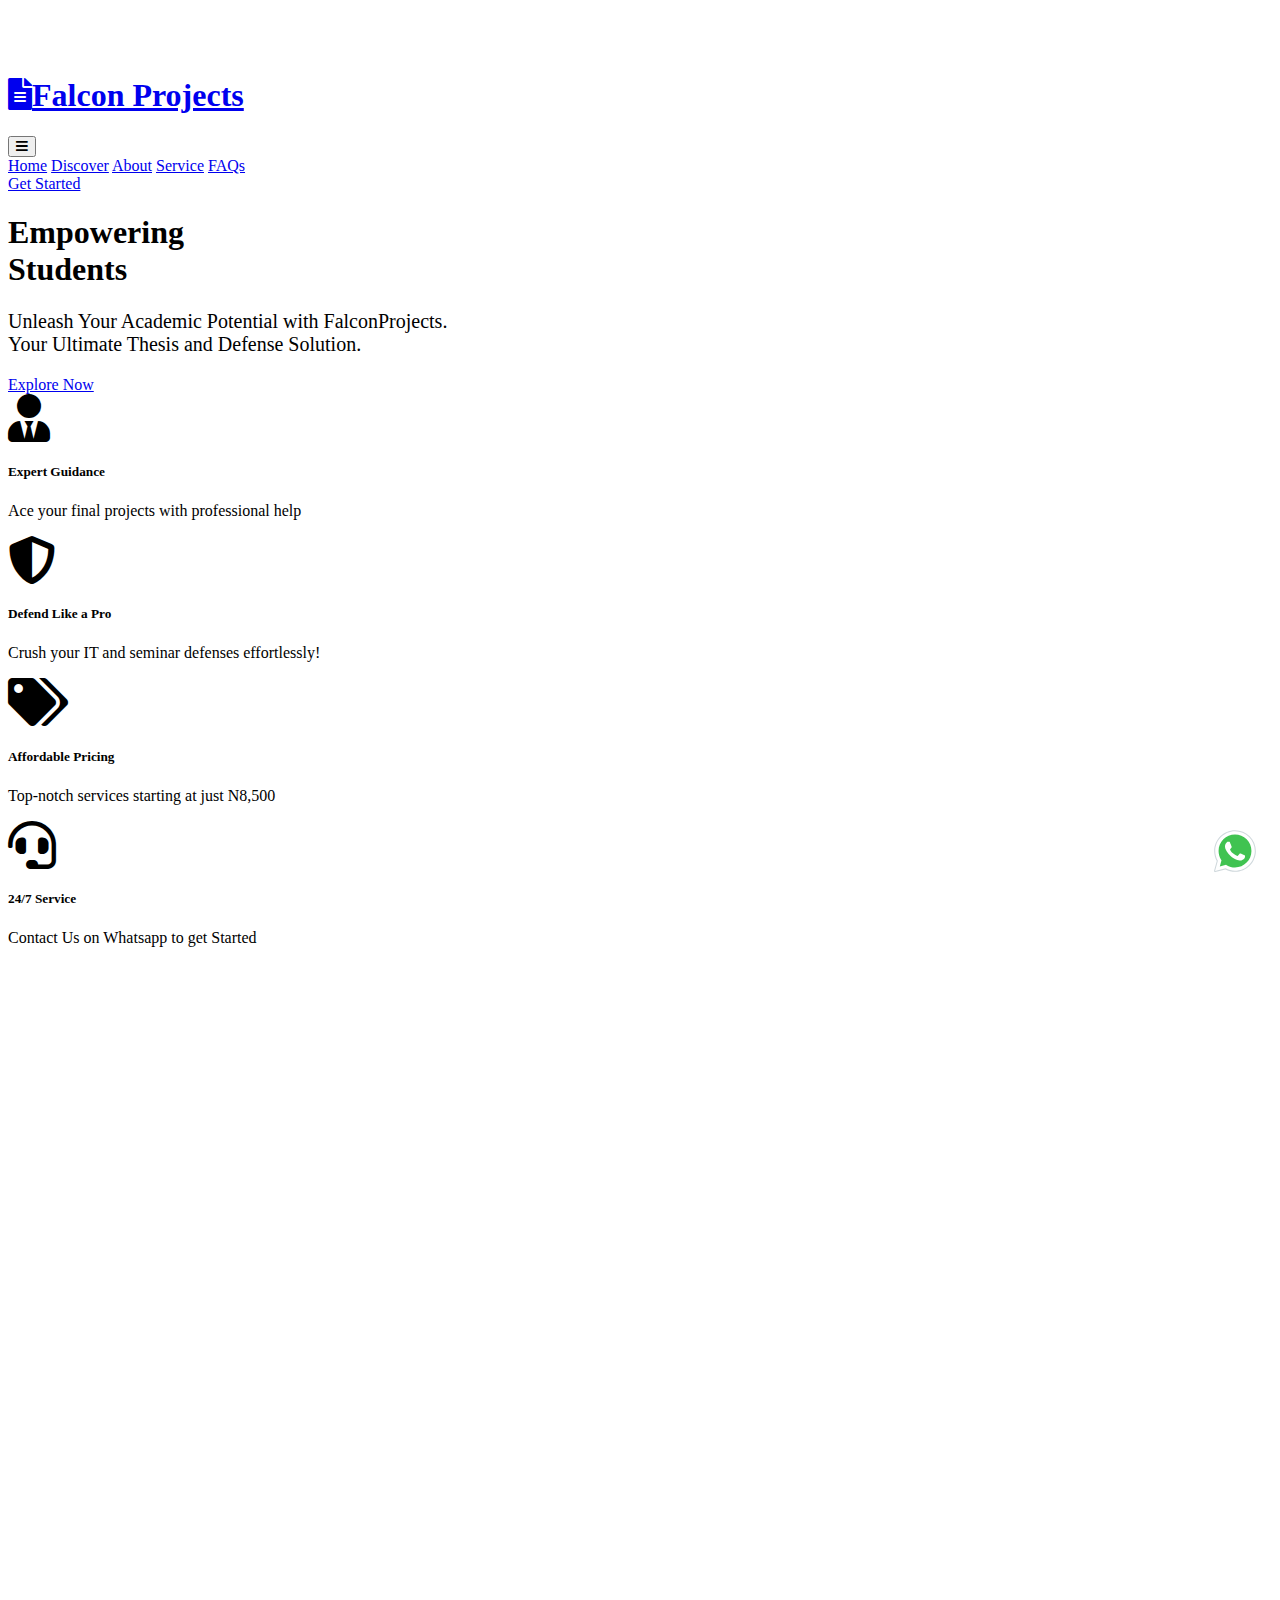
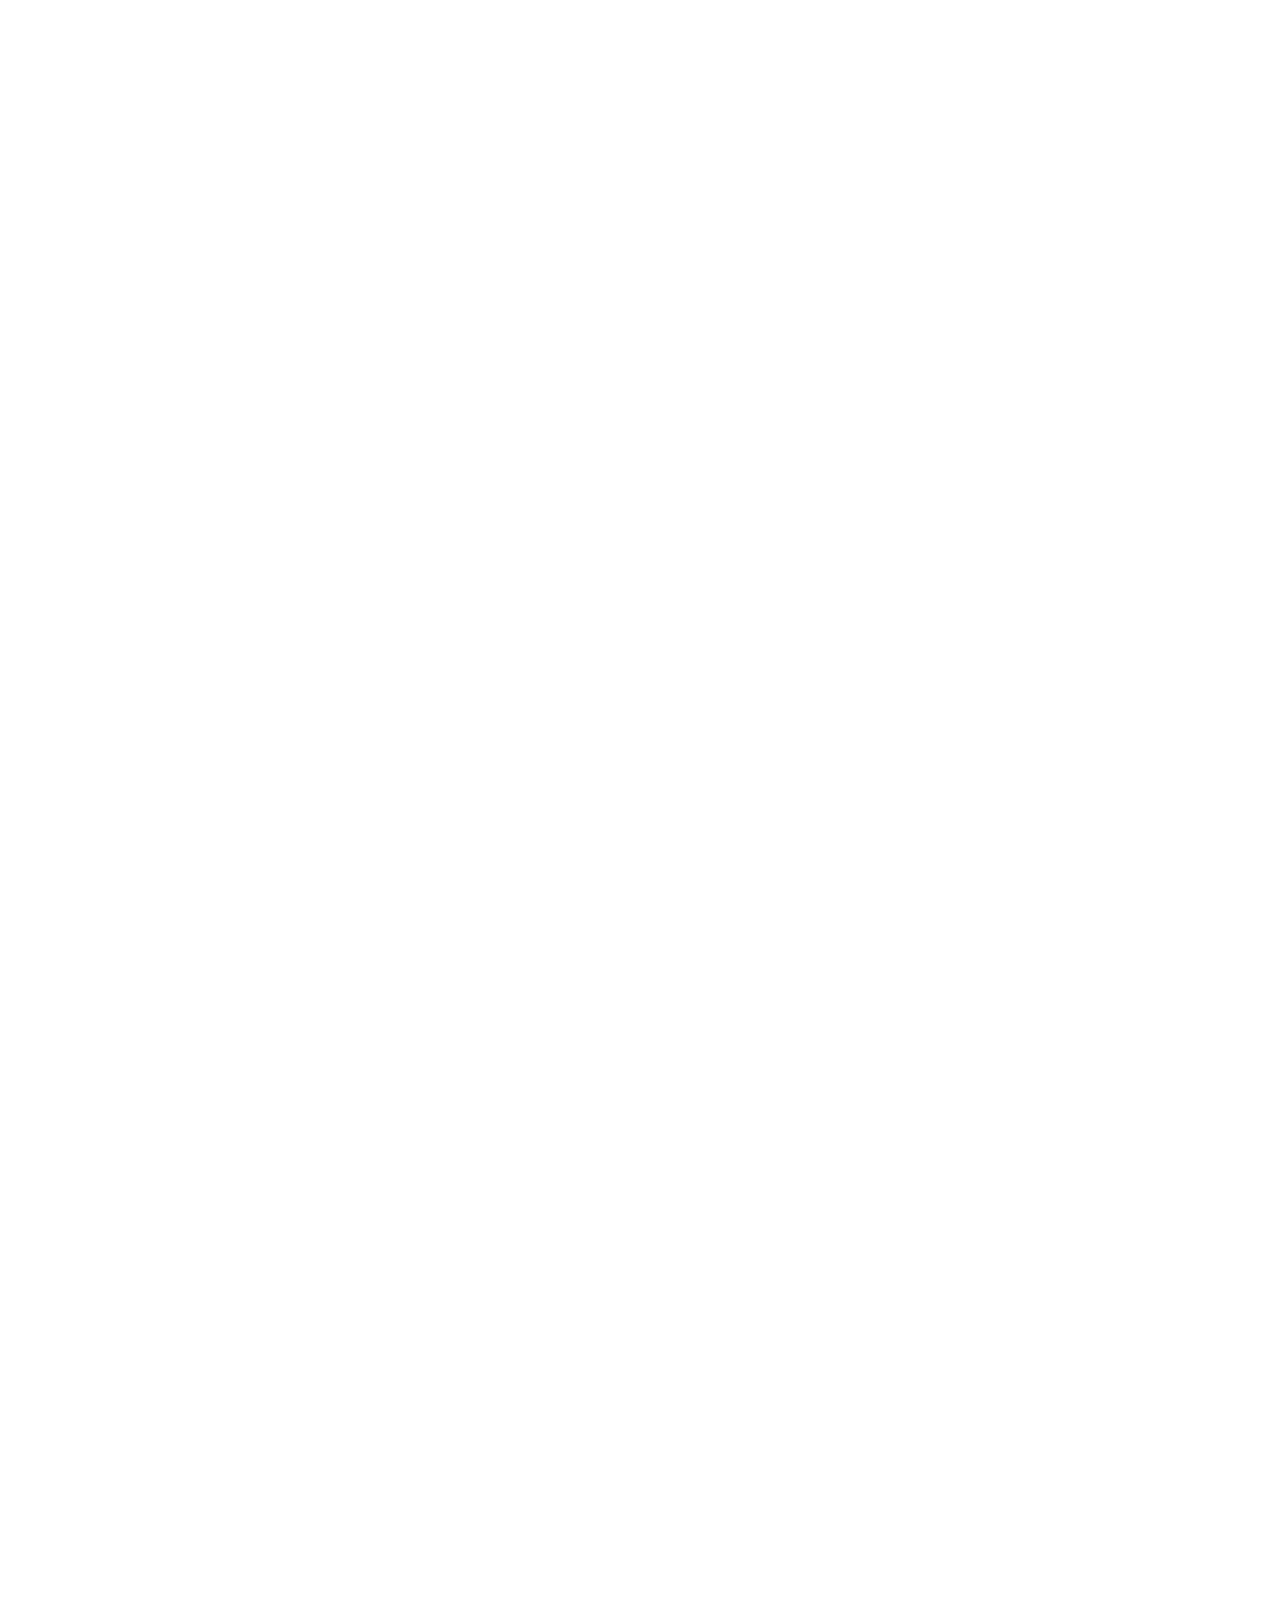
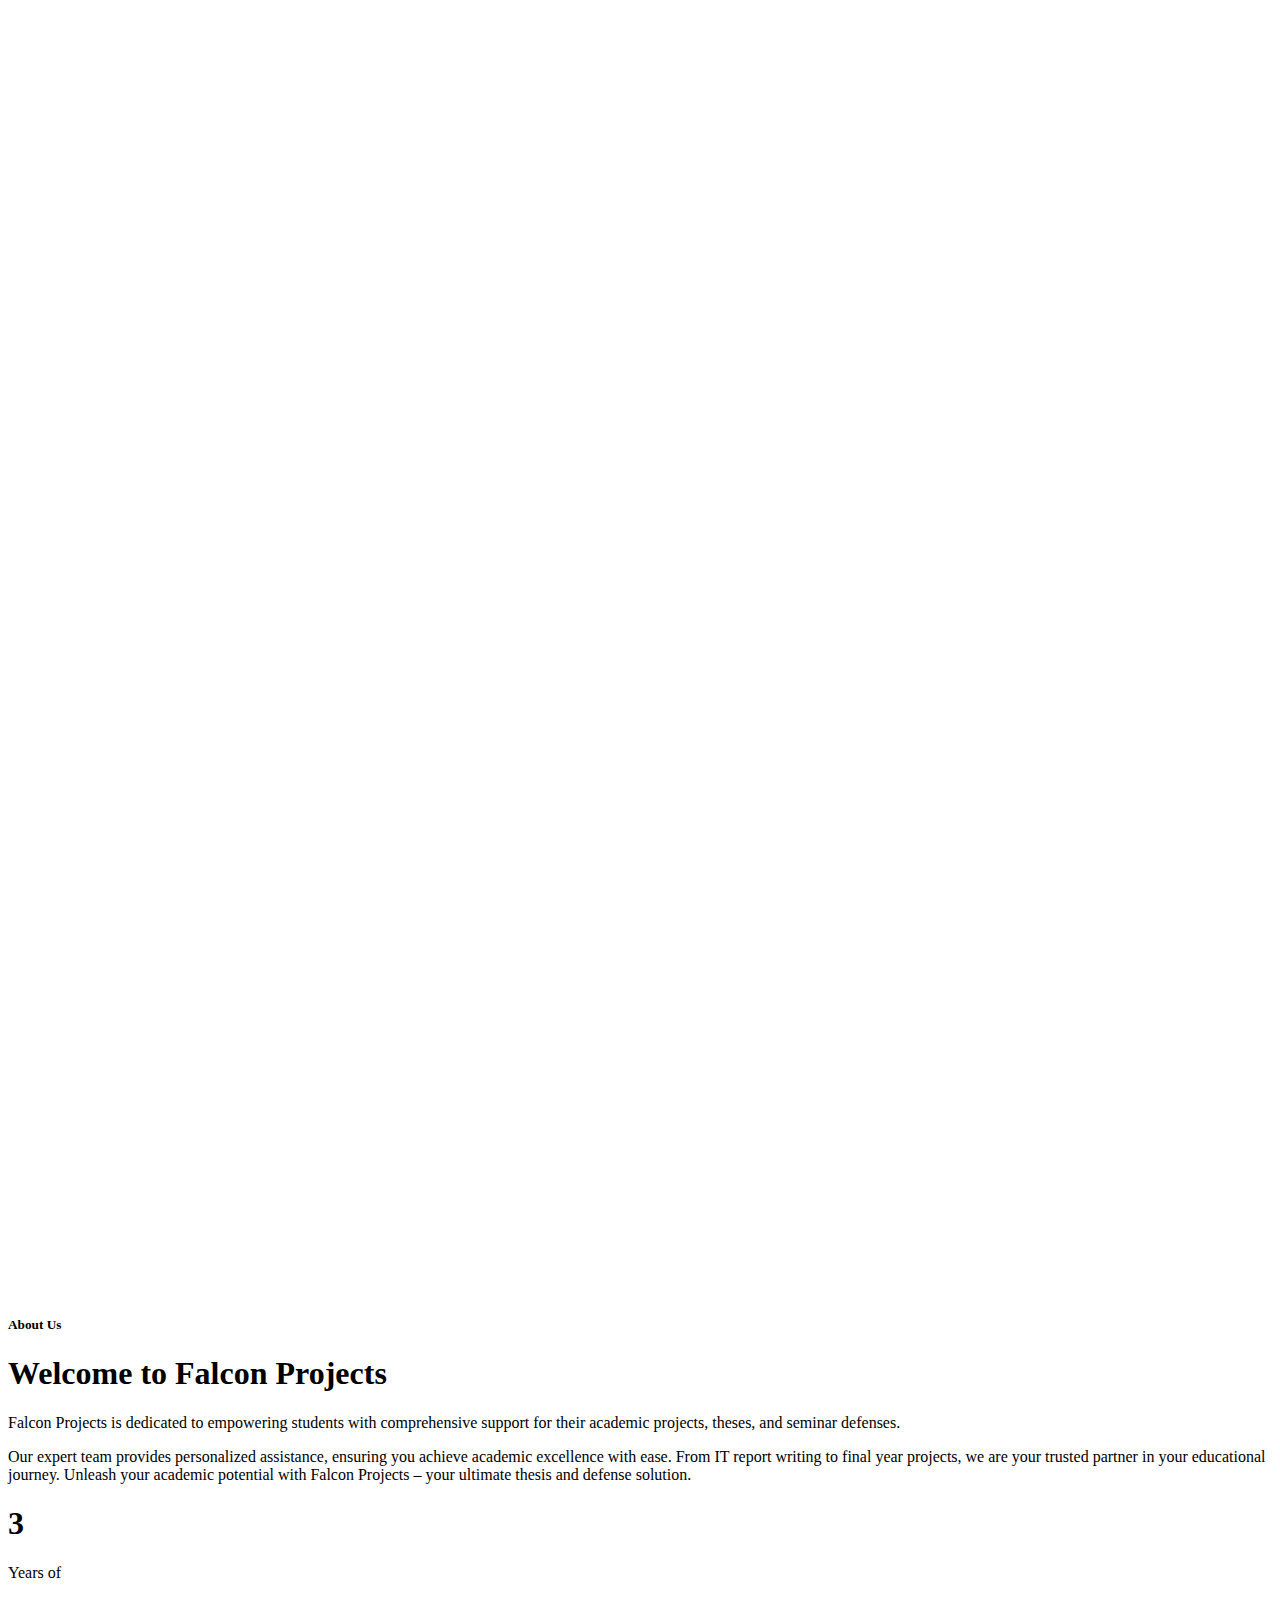
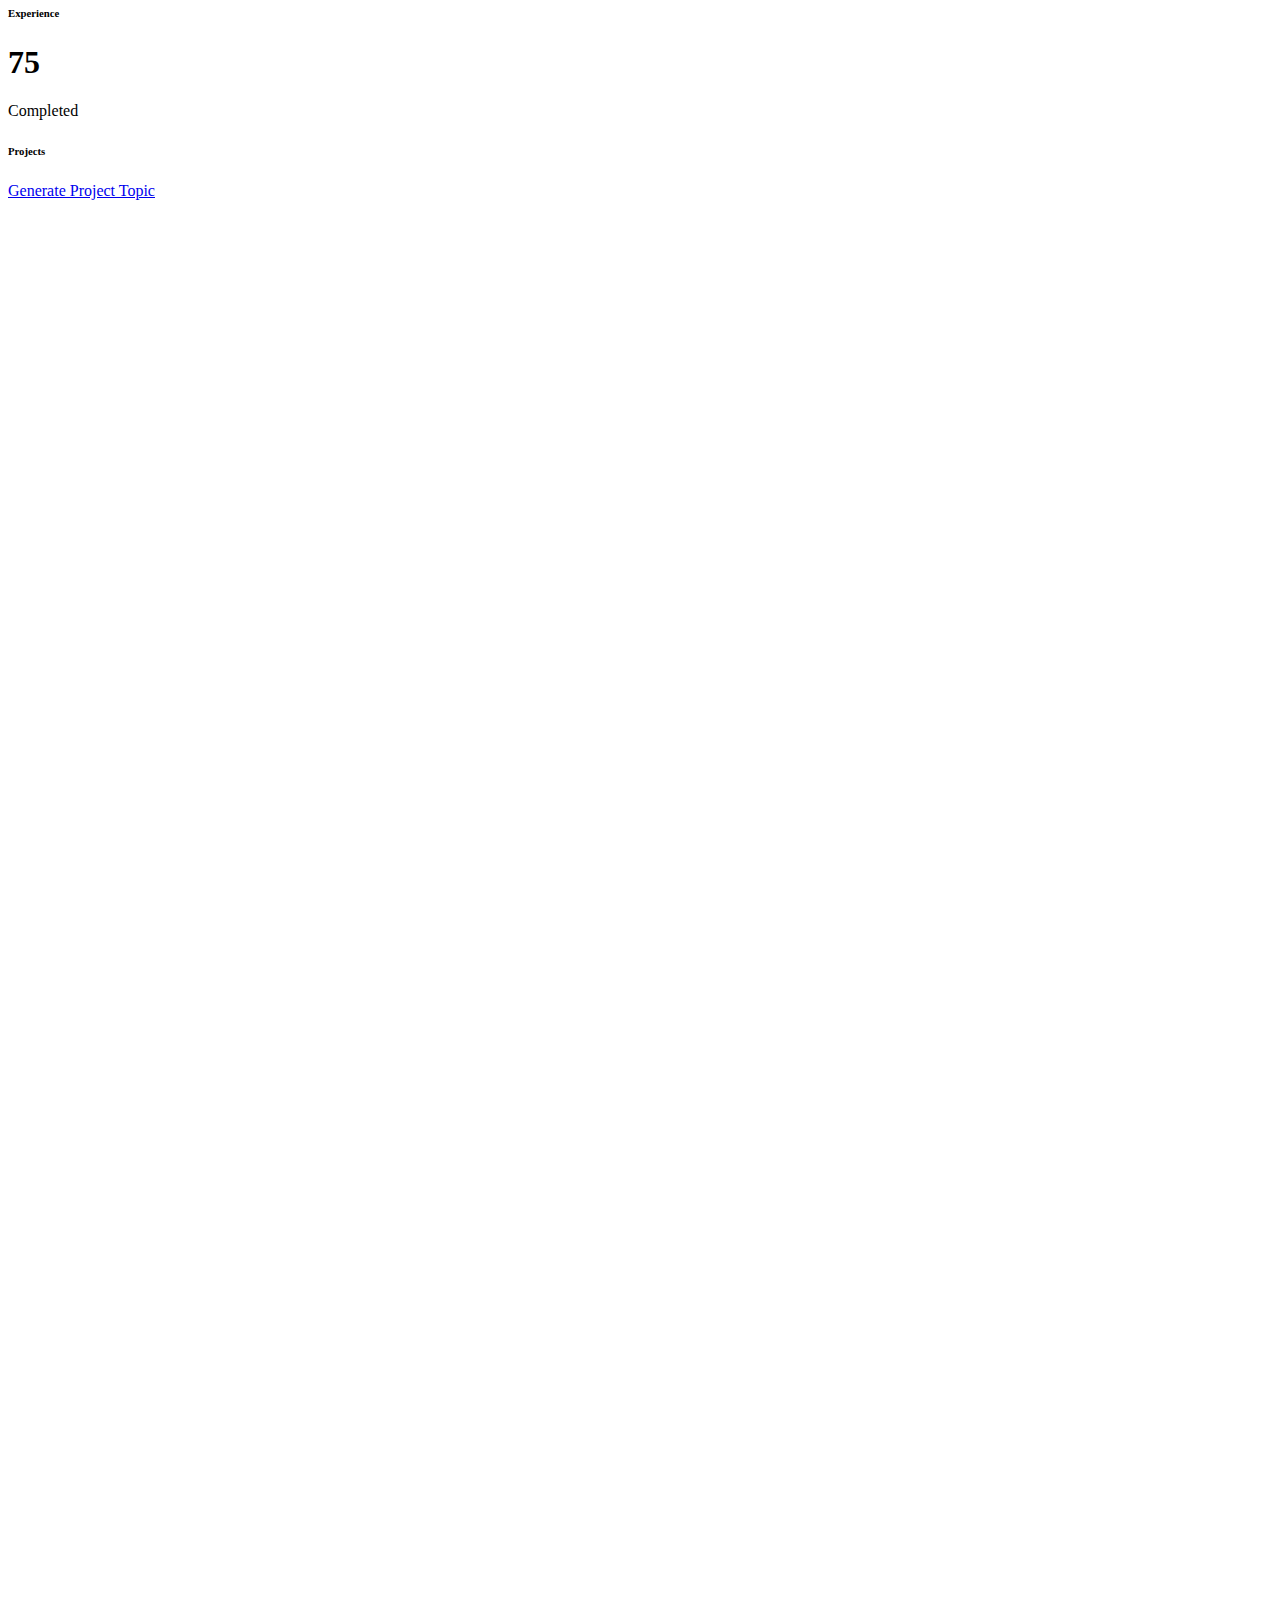
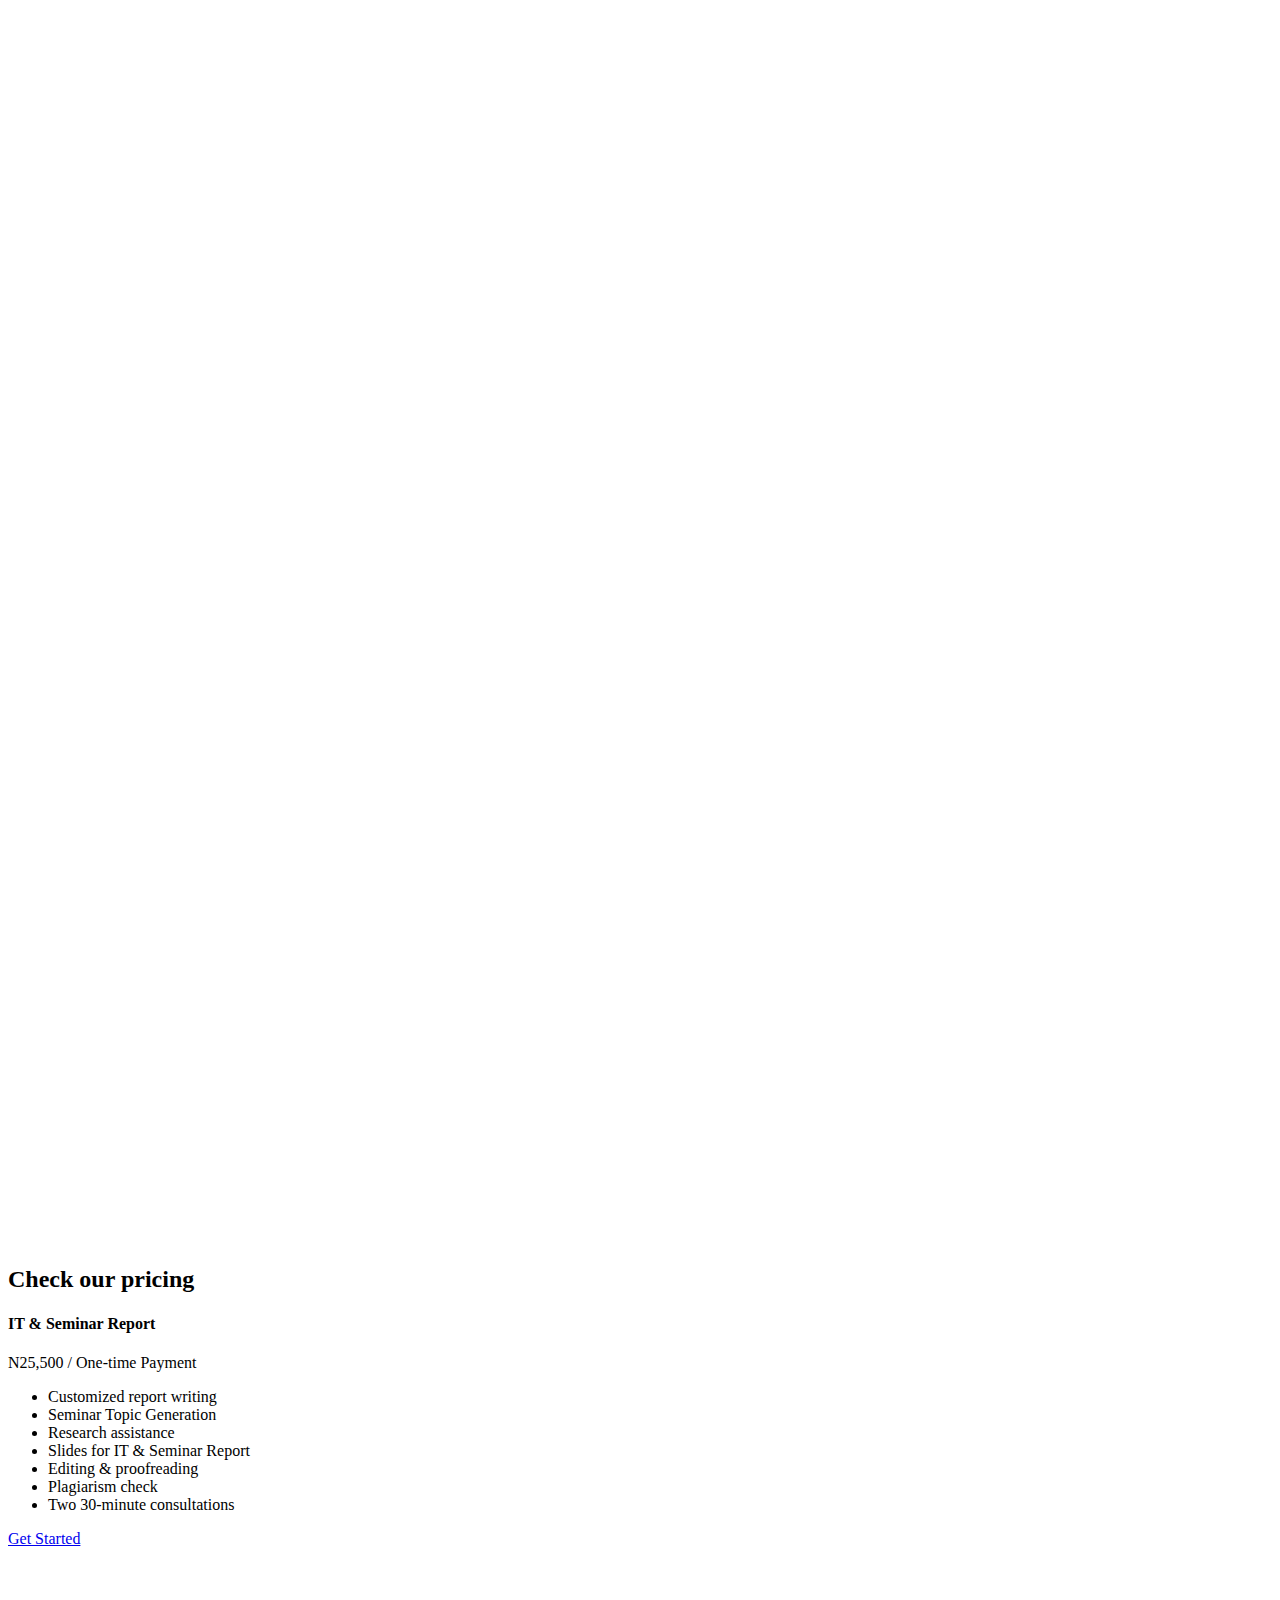
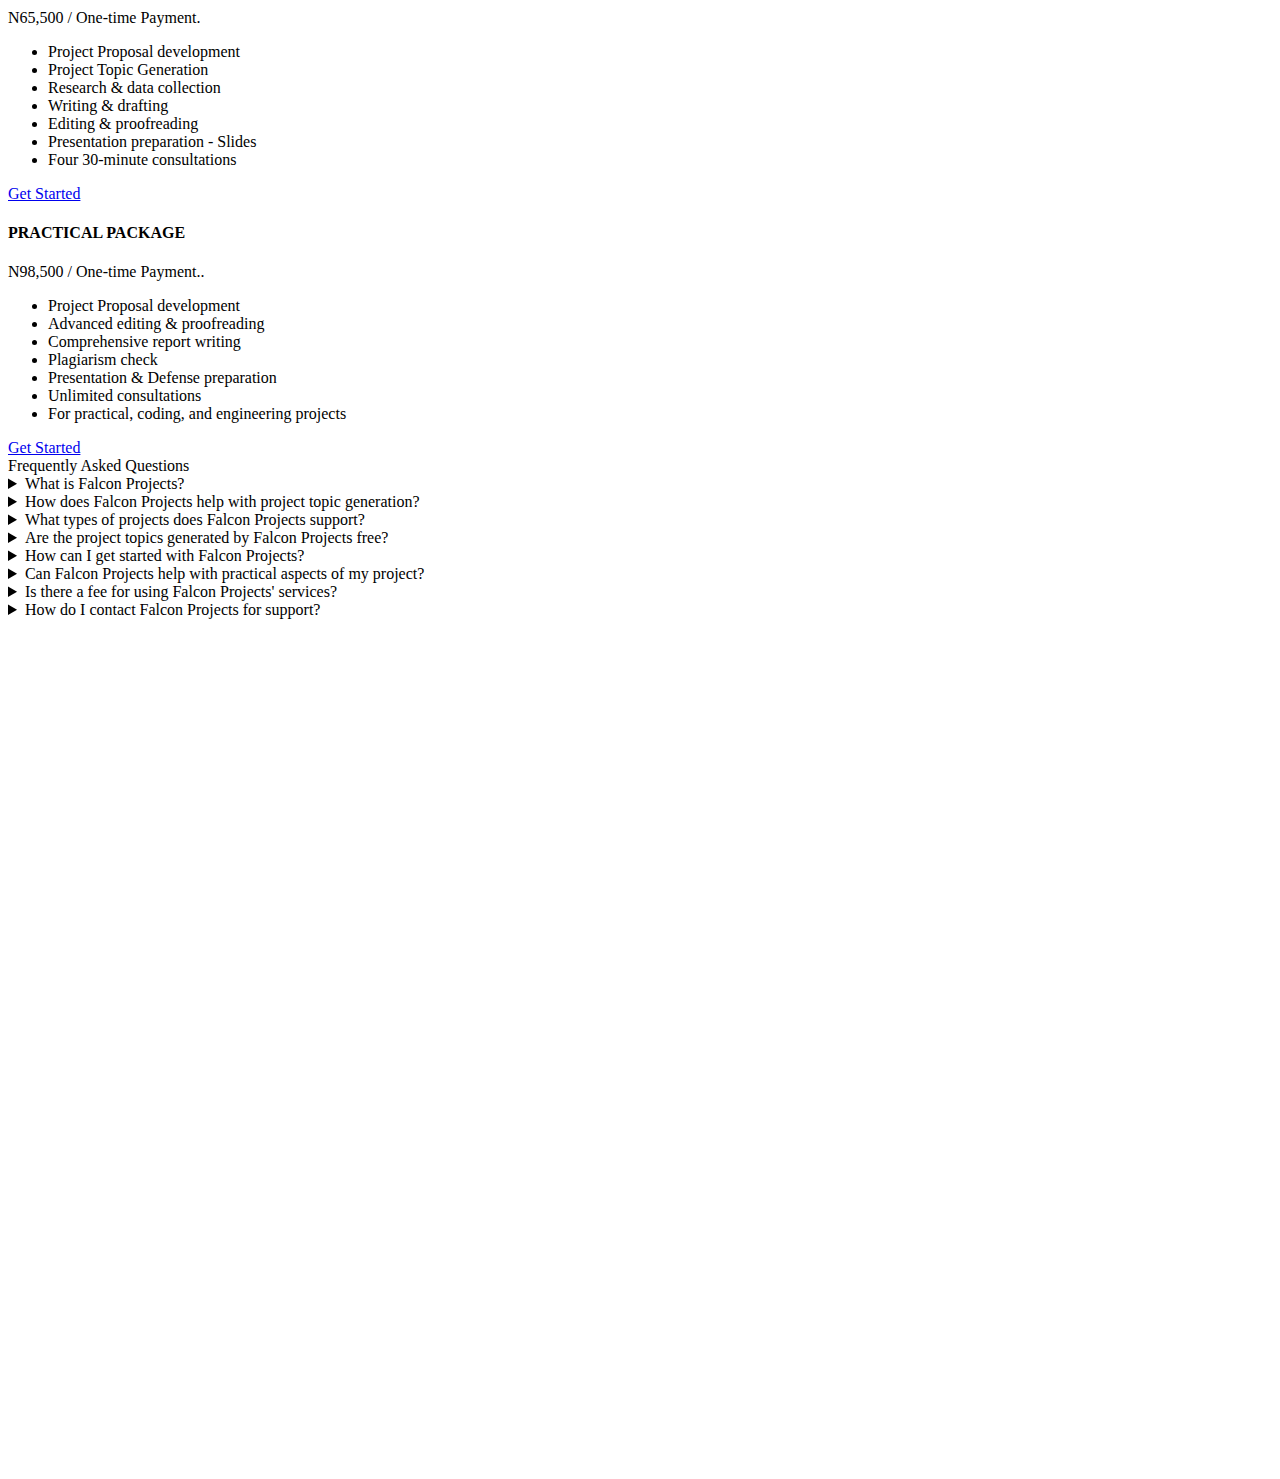
==== index.html @ cafa6735 "Update index.html" ====
<!DOCTYPE html>
<html lang="en">

<head>
    <meta charset="utf-8">
    <title>Falcon Projects</title>
    <meta content="width=device-width, initial-scale=1.0" name="viewport">
    <meta content="Academic Writing" name="keywords">
    <meta content="Final year Projects" name="description">

    <link href="img/favicon.ico" rel="icon">
    <link rel="preconnect" href="https://fonts.googleapis.com">
    <link rel="preconnect" href="https://fonts.gstatic.com" crossorigin>
    <link href="https://fonts.googleapis.com/css2?family=Heebo:wght@400;500;600&family=Nunito:wght@600;700;800&family=Pacifico&display=swap" rel="stylesheet">


    <link href="https://cdnjs.cloudflare.com/ajax/libs/font-awesome/5.10.0/css/all.min.css" rel="stylesheet">
    <link href="https://cdn.jsdelivr.net/npm/bootstrap-icons@1.4.1/font/bootstrap-icons.css" rel="stylesheet">


    <link href="lib/animate/animate.min.css" rel="stylesheet">
    <link href="lib/owlcarousel/assets/owl.carousel.min.css" rel="stylesheet">
    <link href="lib/tempusdominus/css/tempusdominus-bootstrap-4.min.css" rel="stylesheet" />
     <link rel="icon" href="img/falc.png" sizes="1500x1500" type="image/png">

    
    <link href="css/bootstrap.min.css" rel="stylesheet">

    
    <link href="css/style.css" rel="stylesheet">
    <link href="css/faq.css" rel="stylesheet">

    
    <link rel="stylesheet" href="css/custom.css">


    <style>
        .whatsapp-icon {
            position: fixed;
            bottom: 20px;
            right: 20px;
            z-index: 9999;
        }

        
    </style>
</head>

<body>
    <div class="container-xxl bg-white p-0">
        <div id="spinner" class="show bg-white position-fixed translate-middle w-100 vh-100 top-50 start-50 d-flex align-items-center justify-content-center">
            <div class="spinner-border text-primary" style="width: 3rem; height: 3rem;" role="status">
                <span class="sr-only">Loading...</span>
            </div>
        </div>
        


        <div class="container-xxl position-relative p-0">
            <nav class="navbar navbar-expand-lg navbar-dark bg-dark px-4 px-lg-5 py-3 py-lg-0">
                <a href="index.html" class="navbar-brand p-0">
                	<h1 class="text-primary m-0"><i class="fa fa-file-alt me-3"></i>Falcon Projects</h1>

                    
                   
                </a>
                <button class="navbar-toggler" type="button" data-bs-toggle="collapse" data-bs-target="#navbarCollapse">
                    <span class="fa fa-bars"></span>
                </button>
                <div class="collapse navbar-collapse" id="navbarCollapse">
                    <div class="navbar-nav ms-auto py-0 pe-4">
                        <a href="index.html" class="nav-item nav-link active">Home</a>
                        <a href="generateprojecttopic.html" class="nav-item nav-link">Discover</a>
                        <a href="about.html" class="nav-item nav-link">About</a>
                        <a href="service.html" class="nav-item nav-link">Service</a>  
                        <a href="curious.html" class="nav-item nav-link">FAQs</a>
                    </div>
                    <a href="https://wa.me/2348071272293" class="btn btn-primary py-2 px-4">Get Started</a>

                </div>
            </nav>

            <div class="container-xxl py-5 bg-dark hero-header mb-5">
                <div class="container my-5 py-5">
                    <div class="row align-items-center g-5">
                        <div class="col-lg-6 text-center text-lg-start">
                            <h1 class="display-3 text-white animated slideInLeft">Empowering<br>Students</h1>
                            <p class="text-white animated slideInLeft mb-4 pb-2" style="font-size: 20px;">Unleash Your Academic Potential with FalconProjects. <br>Your Ultimate Thesis and Defense Solution.</p>
                            <a href="generateprojecttopic.html" class="btn btn-primary py-sm-3 px-sm-5 me-3 animated slideInLeft">Explore Now</a>
                        </div>
                        <div class="col-lg-6 text-center text-lg-end overflow-hidden">
                           
                        </div>
                    </div>
                </div>
            </div>
        </div>


        <div class="container-xxl py-5">
            <div class="container">
                <div class="row g-4">
                    <div class="col-lg-3 col-sm-6 wow fadeInUp" data-wow-delay="0.1s">
                        <div class="service-item rounded pt-3">
                            <div class="p-4">
                                <i class="fa fa-3x fa-user-tie text-primary mb-4"></i>
                                <h5>Expert Guidance</h5>
                                <p>Ace your final projects with professional help</p>
                            </div>
                        </div>
                    </div>
                    <div class="col-lg-3 col-sm-6 wow fadeInUp" data-wow-delay="0.3s">
                        <div class="service-item rounded pt-3">
                            <div class="p-4">
                                <i class="fa fa-3x fa-shield-alt text-primary mb-4"></i>
                                <h5>Defend Like a Pro</h5>

                                <p>Crush your IT and seminar defenses effortlessly!</p>
                            </div>
                        </div>
                    </div>





                    <div class="col-lg-3 col-sm-6 wow fadeInUp" data-wow-delay="0.5s">
                        <div class="service-item rounded pt-3">
                            <div class="p-4">
                                <i class="fa fa-3x fa-tags text-primary mb-4"></i>
                                <h5>Affordable Pricing</h5>
                                <p>Top-notch services starting at just N8,500</p>

                            </div>
                        </div>
                    </div>
                    <div class="col-lg-3 col-sm-6 wow fadeInUp" data-wow-delay="0.7s">
                        <div class="service-item rounded pt-3">
                            <div class="p-4">
                                <i class="fa fa-3x fa-headset text-primary mb-4"></i>
                                <h5>24/7 Service</h5>
                                <p>Contact Us on Whatsapp to get Started</p>
                            </div>
                        </div>
                    </div>
                </div>
            </div>
        </div>
        
        <div class="container-xxl py-5">
            <div class="container">
                <div class="row g-5 align-items-center">
                    <div class="col-lg-6">
                        <div class="row g-3">
                            <div class="col-6 text-start">
                                <img class="img-fluid rounded w-100 wow zoomIn" data-wow-delay="0.1s" src="img/slide2.jpeg">
                            </div>
                            <div class="col-6 text-start">
                                <img class="img-fluid rounded w-75 wow zoomIn" data-wow-delay="0.3s" src="img/slide5.jpeg" style="margin-top: 25%;">
                            </div>
                            <div class="col-6 text-end">
                                <img class="img-fluid rounded w-75 wow zoomIn" data-wow-delay="0.5s" src="img/slide3.jpeg">
                            </div>
                            <div class="col-6 text-end">
                                <img class="img-fluid rounded w-100 wow zoomIn" data-wow-delay="0.7s" src="img/slide1.jpeg">
                            </div>
                        </div>
                    </div>
                    <div class="col-lg-6">
                        <h5 class="section-title ff-secondary text-start text-primary fw-normal">About Us</h5>
                        <h1 class="mb-4">Welcome to Falcon Projects</h1>
                        <p class="mb-4" style="color:black;">Falcon Projects is dedicated to empowering students with comprehensive support for their academic projects, theses, and seminar defenses.</p>
                        <p class="mb-4" style="color:black;">Our expert team provides personalized assistance, ensuring you achieve academic excellence with ease. From IT report writing to final year projects, we are your trusted partner in your educational journey. Unleash your academic potential with Falcon Projects – your ultimate thesis and defense solution.</p>
                        <div class="row g-4 mb-4">
                            <div class="col-sm-6">
                                <div class="d-flex align-items-center border-start border-5 border-primary px-3">
                                    <h1 class="flex-shrink-0 display-5 text-primary mb-0" data-toggle="counter-up">3</h1>
                                    <div class="ps-4">
                                        <p class="mb-0">Years of</p>
                                        <h6 class="text-uppercase mb-0">Experience</h6>
                                    </div>
                                </div>
                            </div>
                            <div class="col-sm-6">
                                <div class="d-flex align-items-center border-start border-5 border-primary px-3">
                                    <h1 class="flex-shrink-0 display-5 text-primary mb-0" data-toggle="counter-up">75</h1>
                                    <div class="ps-4">
                                        <p class="mb-0">Completed</p>
                                        <h6 class="text-uppercase mb-0">Projects</h6>
                                    </div>
                                </div>
                            </div>
                        </div>
                        <a class="btn btn-primary py-3 px-5 mt-2" href="generateprojecttopic.html">Generate Project Topic</a>
                    </div>
                </div>
            </div>
        </div>
        



       <div class="container-xxl py-5">
            <div class="container">
                <div class="text-center wow fadeInUp" data-wow-delay="0.1s">
                    <h5 class="section-title ff-secondary text-center text-primary fw-normal">Departments</h5>
                    <h1 class="mb-5">Most Popular Courses</h1>
                </div>
                <div class="tab-class text-center wow fadeInUp" data-wow-delay="0.1s">
                    <ul class="nav nav-pills d-inline-flex justify-content-center border-bottom mb-5">
                        <li class="nav-item">
                            <a class="d-flex align-items-center text-start mx-3 ms-0 pb-3 active" data-bs-toggle="pill" href="#tab-1">
                               <i class="fa fa-atom fa-2x text-primary"></i>

                                <div class="ps-3">
                                    <small class="text-body">Falculty of</small>
                                    <h6 class="mt-n1 mb-0">Physical Science</h6>
                                </div>
                            </a>
                        </li>
                        <li class="nav-item">
                            <a class="d-flex align-items-center text-start mx-3 pb-3" data-bs-toggle="pill" href="#tab-2">
                                <i class="fa fa-tasks fa-2x text-primary"></i>
                                <div class="ps-3">
                                    <small class="text-body">Falculty of</small>
                                    <h6 class="mt-n1 mb-0">Management Science</h6>
                                </div>
                            </a>
                        </li>
                        <li class="nav-item">
                            <a class="d-flex align-items-center text-start mx-3 me-0 pb-3" data-bs-toggle="pill" href="#tab-3">
                                <i class="fa fa-microphone fa-2x text-primary"></i>
                                <div class="ps-3">
                                    <small class="text-body">Falculty of</small>
                                    <h6 class="mt-n1 mb-0">Social Science</h6>
                                </div>
                            </a>
                        </li>
                    </ul>
                    <div class="tab-content">
                        <div id="tab-1" class="tab-pane fade show p-0 active">
                            <div class="row g-4">
                                <div class="col-lg-6">
                                    <div class="d-flex align-items-center">
                                        <!-- <i class="fas fa-laptop-code fa-2x text-primary"></i> -->

                                        <div class="w-100 d-flex flex-column text-start ps-4">
                                            <h5 class="d-flex justify-content-between border-bottom pb-2">
                                                <span>Computer Science</span>
                                                <span class="text-primary"></span>
                                            </h5>
                                            <small class="fst-italic">Faculty of Physical Science</small>
                                        </div>
                                    </div>
                                </div>
                                <div class="col-lg-6">
                                    <div class="d-flex align-items-center">
                                        <!-- <i class="fas fa-lock fa-2x text-primary"></i> -->

                                        <div class="w-100 d-flex flex-column text-start ps-4">
                                            <h5 class="d-flex justify-content-between border-bottom pb-2">
                                                <span>Cyber-Security</span>
                                                <span class="text-primary"></span>
                                            </h5>
                                            <small class="fst-italic">Faculty of Physical Science</small>
                                        </div>
                                    </div>
                                </div>
                                <div class="col-lg-6">
                                    <div class="d-flex align-items-center">
                                        <!-- <i class="fas fa-code fa-2x text-primary"></i> -->

                                        <div class="w-100 d-flex flex-column text-start ps-4">
                                            <h5 class="d-flex justify-content-between border-bottom pb-2">
                                                <span>Software Engineering</span>
                                                <span class="text-primary"></span>
                                            </h5>
                                            <small class="fst-italic">Faculty of Physical Science</small>
                                        </div>
                                    </div>
                                </div>
                                <div class="col-lg-6">
                                    <div class="d-flex align-items-center">
                                        <!-- <i class="fas fa-microscope fa-2x text-primary"></i> -->

                                        <div class="w-100 d-flex flex-column text-start ps-4">
                                            <h5 class="d-flex justify-content-between border-bottom pb-2">
                                                <span>Microbiology</span>
                                                <span class="text-primary"></span>
                                            </h5>
                                            <small class="fst-italic">Faculty of Biological Science</small>
                                        </div>
                                    </div>
                                </div>
                                <div class="col-lg-6">
                                    <div class="d-flex align-items-center">
                                        <!-- <i class="fas fa-flask fa-2x text-primary"></i> -->

                                        <div class="w-100 d-flex flex-column text-start ps-4">
                                            <h5 class="d-flex justify-content-between border-bottom pb-2">
                                                <span>Biochemistry</span>
                                                <span class="text-primary"></span>
                                            </h5>
                                            <small class="fst-italic">Faculty of Biological Science</small>
                                        </div>
                                    </div>
                                </div>
                                <div class="col-lg-6">
                                    <div class="d-flex align-items-center">
                                        <!-- <i class="fas fa-bolt fa-2x text-primary"></i> -->

                                        <div class="w-100 d-flex flex-column text-start ps-4">
                                            <h5 class="d-flex justify-content-between border-bottom pb-2">
                                                <span>Physics</span>
                                                <span class="text-primary"></span>
                                            </h5>
                                            <small class="fst-italic">Faculty of Physics Science</small>
                                        </div>
                                    </div>
                                </div>
                                <div class="col-lg-6">
                                    <div class="d-flex align-items-center">
                                         <!-- <i class="fas fa-chart-bar fa-2x text-primary"></i> -->
                                        <div class="w-100 d-flex flex-column text-start ps-4">
                                            <h5 class="d-flex justify-content-between border-bottom pb-2">
                                                <span>Statistics</span>
                                                <span class="text-primary"></span>
                                            </h5>
                                            <small class="fst-italic">Faculty of Physical Science</small>
                                        </div>
                                    </div>
                                </div>
                                <div class="col-lg-6">
                                    <div class="d-flex align-items-center">
                                        <!-- <i class="fas fa-newspaper fa-2x text-primary"></i> -->
                                        <div class="w-100 d-flex flex-column text-start ps-4">
                                            <h5 class="d-flex justify-content-between border-bottom pb-2">
                                                <span>Geology</span>
                                                <span class="text-primary"></span>
                                            </h5>
                                            <small class="fst-italic">Faculty of Physical Science</small>
                                        </div>
                                    </div>
                                </div>
                            </div>
                        </div>
                        <div id="tab-2" class="tab-pane fade show p-0">
                            <div class="row g-4">
                                <div class="col-lg-6">
                                    <div class="d-flex align-items-center">
                                         <!-- <i class="fas fa-file-invoice-dollar fa-2x text-primary"></i> -->

                                        <div class="w-100 d-flex flex-column text-start ps-4">
                                            <h5 class="d-flex justify-content-between border-bottom pb-2">
                                                <span>Accounting</span>
                                                <span class="text-primary"></span>
                                            </h5>
                                            <small class="fst-italic">Faculty of Management Science</small>
                                        </div>
                                    </div>
                                </div>
                                <div class="col-lg-6">
                                    <div class="d-flex align-items-center">
                                        
                                        <div class="w-100 d-flex flex-column text-start ps-4">
                                            <h5 class="d-flex justify-content-between border-bottom pb-2">
                                                <span>Business Administration</span>
                                                <span class="text-primary"></span>
                                            </h5>
                                            <small class="fst-italic">Faculty of Management Science</small>
                                        </div>
                                    </div>
                                </div>
                                <div class="col-lg-6">
                                    <div class="d-flex align-items-center">
                                        
                                        <div class="w-100 d-flex flex-column text-start ps-4">
                                            <h5 class="d-flex justify-content-between border-bottom pb-2">
                                                <span>Internation Relations</span>
                                                <span class="text-primary"></span>
                                            </h5>
                                            <small class="fst-italic">Faculty of Management Science</small>
                                        </div>
                                    </div>
                                </div>
                                <div class="col-lg-6">
                                    <div class="d-flex align-items-center">
                                        
                                        <div class="w-100 d-flex flex-column text-start ps-4">
                                            <h5 class="d-flex justify-content-between border-bottom pb-2">
                                                <span>Economics</span>
                                                <span class="text-primary"></span>
                                            </h5>
                                            <small class="fst-italic">Faculty of Management Science</small>
                                        </div>
                                    </div>
                                </div>
                                <div class="col-lg-6">
                                    <div class="d-flex align-items-center">
                                        
                                        <div class="w-100 d-flex flex-column text-start ps-4">
                                            <h5 class="d-flex justify-content-between border-bottom pb-2">
                                                <span>Banking & Finance</span>
                                                <span class="text-primary"></span>
                                            </h5>
                                            <small class="fst-italic">Faculty of Management Science</small>
                                        </div>
                                    </div>
                                </div>
                                <div class="col-lg-6">
                                    <div class="d-flex align-items-center">
                                        
                                        <div class="w-100 d-flex flex-column text-start ps-4">
                                            <h5 class="d-flex justify-content-between border-bottom pb-2">
                                                <span>Public Administration</span>
                                                <span class="text-primary"></span>
                                            </h5>
                                            <small class="fst-italic">Faculty of Management Science</small>
                                        </div>
                                    </div>
                                </div>
                                <div class="col-lg-6">
                                    <div class="d-flex align-items-center">
                                        
                                        <div class="w-100 d-flex flex-column text-start ps-4">
                                            <h5 class="d-flex justify-content-between border-bottom pb-2">
                                                <span>Entrepreneurship</span>
                                                <span class="text-primary"></span>
                                            </h5>
                                            <small class="fst-italic">Faculty of Management Science</small>
                                        </div>
                                    </div>
                                </div>
                                <div class="col-lg-6">
                                    <div class="d-flex align-items-center">
                                        
                                        <div class="w-100 d-flex flex-column text-start ps-4">
                                            <h5 class="d-flex justify-content-between border-bottom pb-2">
                                                <span>Marketing</span>
                                                <span class="text-primary"></span>
                                            </h5>
                                            <small class="fst-italic">Faculty of Management Science</small>
                                        </div>
                                    </div>
                                </div>
                            </div>
                        </div>
                        <div id="tab-3" class="tab-pane fade show p-0">
                            <div class="row g-4">
                                <div class="col-lg-6">
                                    <div class="d-flex align-items-center">
                                       
                                        <div class="w-100 d-flex flex-column text-start ps-4">
                                            <h5 class="d-flex justify-content-between border-bottom pb-2">
                                                <span>Mass Communication</span>
                                                <span class="text-primary"></span>
                                            </h5>
                                            <small class="fst-italic">Faculty of Social Science</small>
                                        </div>
                                    </div>
                                </div>
                                <div class="col-lg-6">
                                    <div class="d-flex align-items-center">
                                        
                                        <div class="w-100 d-flex flex-column text-start ps-4">
                                            <h5 class="d-flex justify-content-between border-bottom pb-2">
                                                <span>Psychology</span>
                                                <span class="text-primary"></span>
                                            </h5>
                                            <small class="fst-italic">Faculty of Social Science</small>
                                        </div>
                                    </div>
                                </div>
                                <div class="col-lg-6">
                                    <div class="d-flex align-items-center">
                                        
                                        <div class="w-100 d-flex flex-column text-start ps-4">
                                            <h5 class="d-flex justify-content-between border-bottom pb-2">
                                                <span>Political Science</span>
                                                <span class="text-primary"></span>
                                            </h5>
                                            <small class="fst-italic">Faculty of Social Science</small>
                                        </div>
                                    </div>
                                </div>
                                <div class="col-lg-6">
                                    <div class="d-flex align-items-center">
                                        
                                        <div class="w-100 d-flex flex-column text-start ps-4">
                                            <h5 class="d-flex justify-content-between border-bottom pb-2">
                                                <span>Sociology</span>
                                                <span class="text-primary"></span>
                                            </h5>
                                            <small class="fst-italic">Faculty of Social Science</small>
                                        </div>
                                    </div>
                                </div>
                                <div class="col-lg-6">
                                    <div class="d-flex align-items-center">
                                        
                                        <div class="w-100 d-flex flex-column text-start ps-4">
                                            <h5 class="d-flex justify-content-between border-bottom pb-2">
                                                <span>CAnthropology</span>
                                                <span class="text-primary"></span>
                                            </h5>
                                            <small class="fst-italic">Faculty of Social Science</small>
                                        </div>
                                    </div>
                                </div>
                                <div class="col-lg-6">
                                    <div class="d-flex align-items-center">
                                        
                                        <div class="w-100 d-flex flex-column text-start ps-4">
                                            <h5 class="d-flex justify-content-between border-bottom pb-2">
                                                <span>Journalism</span>
                                                <span class="text-primary"></span>
                                            </h5>
                                            <small class="fst-italic">Faculty of Social Science</small>
                                        </div>
                                    </div>
                                </div>
                                <div class="col-lg-6">
                                    <div class="d-flex align-items-center">
                                        
                                        <div class="w-100 d-flex flex-column text-start ps-4">
                                            <h5 class="d-flex justify-content-between border-bottom pb-2">
                                                <span>English and Literature</span>
                                                <span class="text-primary"></span>
                                            </h5>
                                            <small class="fst-italic">Faculty of Social Science</small>
                                        </div>
                                    </div>
                                </div>
                                <div class="col-lg-6">
                                    <div class="d-flex align-items-center">
                                        
                                        <div class="w-100 d-flex flex-column text-start ps-4">
                                            <h5 class="d-flex justify-content-between border-bottom pb-2">
                                                <span>Philosophy</span>
                                                <span class="text-primary"></span>
                                            </h5>
                                            <small class="fst-italic">Faculty of Social Science</small>
                                        </div>
                                    </div>
                                </div>
                            </div>
                        </div>
                    </div>
                </div>
            </div>
        </div>


        <div class="container-xxl py-5 px-0 wow fadeInUp" data-wow-delay="0.1s">
            <div class="row g-0">
                <div class="col-md-6">
			<div class="video">
                        
                    </div>
                   
                </div>
                <div class="col-md-6 bg-dark d-flex align-items-center">
                    <div class="p-5 wow fadeInUp" data-wow-delay="0.2s">
                        <h5 class="section-title ff-secondary text-start text-primary fw-normal">Contact Us</h5>
                        <h1 class="text-white mb-4">Send us a message</h1>
                        <form action="mailto:manuelukoha@gmail.com">
                            <div class="row g-3">
                                <div class="col-md-6">
                                    <div class="form-floating">
                                        <input type="text" class="form-control" id="name" placeholder="Your Name">
                                        <label for="name">Your Name</label>
                                    </div>
                                </div>
                                <div class="col-md-6">
                                    <div class="form-floating">
                                        <input type="email" class="form-control" id="email" placeholder="Your Email">
                                        <label for="email">Your Email</label>
                                    </div>
                                </div>
                                <div class="col-md-6">
                                    <div class="form-floating">
                                        <input type="text" class="form-control" id="name" placeholder="Your Department">
                                        <label for="name">Your Department</label>
                                    </div>
                                </div>
                                <div class="col-md-6">
                                    <div class="form-floating">
                                        <input type="text" class="form-control" id="name" placeholder="Your Institution">
                                        <label for="name">Your Institution</label>
                                    </div>
                                </div>
                                <div class="col-12">
                                    <div class="form-floating">
                                        <textarea class="form-control" placeholder="Special Request" id="``e" style="height: 100px"></textarea>
                                        <label for="message">Message</label>
                                    </div>
                                </div>
                                <div class="col-12">
                                    <button class="btn btn-primary w-100 py-3" type="submit">Send Now</button>
                                </div>
                            </div>
                        </form>
                    </div>
                </div>
            </div>
        </div>

      
                    </div>
                </div>
            </div>
        </div>


     

        <div class="container my-5 py-2" id="price-table">
        <h2 class="text-center font-weight-bold d-block mb-3">Check our pricing</h2>
        <div class="row">
            <div data-aos="fade-right" data-aos-delay="200" data-aos-duration="1000" data-aos-once="true" class="col-md-4 text-center py-4 mt-5">
                <h4 class="my-4">IT & Seminar Report</h4>
                <p class="font-weight-bold">N<span class="display-2 font-weight-bold" style="color:black;">25,500</span> / One-time Payment</p>
                <ul class="list-unstyled">
                    <li>Customized report writing</li>
                    <li>Seminar Topic Generation</li>
                    <li>Research assistance</li>
                    <li>Slides for IT & Seminar Report</li>
                    <li>Editing & proofreading</li>
                    <li>Plagiarism check</li>
                    <li>Two 30-minute consultations</li>
                </ul>
                <a href="https://flutterwave.com/pay/plfp1k1zcqjc" class="btn my-4 font-weight-bold atlas-cta cta-ghost">Get Started</a>
            </div>
            <div data-aos="fade-up" data-aos-duration="1000" data-aos-once="true" class="col-md-4 text-center py-4 mt-5 rounded" id="price-table__premium">
                <h4 class="my-4" style="color: white;">Final Year Project</h4>
                <p class="font-weight-bold">N<span class="display-2 font-weight-bold">65,500</span> / One-time Payment.</p>
                <ul class="list-unstyled">
                    <li>Project Proposal development</li>
                    <li>Project Topic Generation</li>
                    <li>Research & data collection</li>
                    <li>Writing & drafting</li>
                    <li>Editing & proofreading</li>
                    <li>Presentation preparation - Slides</li>
                    <li>Four 30-minute consultations</li>
                </ul>
                <a href="https://flutterwave.com/pay/1tftskgtjiok" class="btn my-4 font-weight-bold atlas-cta cta-green">Get Started</a>
            </div>
            <div data-aos="fade-left" data-aos-delay="200" data-aos-duration="1000" data-aos-once="true" class="col-md-4 text-center py-4 mt-5">
                <h4 class="my-4">PRACTICAL PACKAGE</h4>
                <p class="font-weight-bold">N<span class="display-2 font-weight-bold" style="color:black;">98,500</span> / One-time Payment..</p>
                <ul class="list-unstyled">
                    <li>Project Proposal development</li>
                    <li>Advanced editing & proofreading</li>
                    <li>Comprehensive report writing</li>
                    <li>Plagiarism check</li>
                    <li>Presentation & Defense preparation</li>
                    <li>Unlimited consultations</li>
                    <li>For practical, coding, and engineering projects</li>
                </ul>
                <a href="https://flutterwave.com/pay/xtaqsv0tsgqh" class="btn my-4 font-weight-bold atlas-cta cta-ghost">Get Started</a>
            </div>
        </div>
    </div>


    <div class="faq-section">
        <div class="faq-title">Frequently Asked Questions</div>
        <details>
            <summary> What is Falcon Projects?</summary>
            <div class="faq-answer">
                Falcon Projects is an online platform dedicated to helping final-year university students and undergraduates with their major academic projects. We offer support for project topic generation, seminar topic generation, project writing, seminar writing, slides and presentation creation, and practical project implementation.
        </details>
        <details>
            <summary>How does Falcon Projects help with project topic generation?</summary>
            <div class="faq-answer">
                Our project topic generation tool allows students to find relevant and innovative project topics based on their department and difficulty level for FREE. Simply select your department and desired difficulty level to receive a curated list of project ideas.
            </div>
        </details>
        <details>
            <summary> What types of projects does Falcon Projects support?</summary>
            <div class="faq-answer">
                Falcon Projects supports a range of academic projects, including IT reports, seminar topics, final year projects, and practical projects. We provide guidance and resources to help students complete their projects successfully.
            </div>
        </details>
        <details>
            
            <summary>Are the project topics generated by Falcon Projects free?</summary>
            <div class="faq-answer">
                Yes, the project topic generation feature is free to use. Students can access a variety of project ideas without any cost. However, additional services such as customized report writing and practical project implementation may have associated fees.
            </div>
        </details>

        <details>
            <summary>How can I get started with Falcon Projects?</summary>
            <div class="faq-answer">
                To get started, visit our website and explore the various features available. You can generate project topics, access writing assistance, and find support for your academic projects. If you need specific help, you can reach out to our support team for personalized assistance.
        </details>
        <details>

            <summary>Can Falcon Projects help with practical aspects of my project?</summary>
            <div class="faq-answer">
                Yes, Falcon Projects provides support for practical aspects of academic projects. We offer services such as Coding for computing students, implementation of engineering Projects, data collection, and practical projects assistance to ensure that students can successfully execute their projects.
            </div>
        </details>

        <details>

            <summary>Is there a fee for using Falcon Projects' services?</summary>
            <div class="faq-answer">
                While the project topic generation feature is free, other services such as report writing, slides creation, and practical project implementation may involve fees. Our pricing is designed to be flexible and accommodate various student budgets.
            </div>
        </details>

        <details>

            <summary>How do I contact Falcon Projects for support?</summary>
            <div class="faq-answer">
                You can contact Falcon Projects through the contact form on our website or by reaching out to us via whatsapp, click on the whatsapp icon to contact our support team. Our team is available to answer any questions and provide assistance as needed.
            </div>
        </details>
    </div>






        <div class="container-xxl py-5 wow fadeInUp" data-wow-delay="0.1s">
            <div class="container">
                <div class="text-center">
                    <h5 class="section-title ff-secondary text-center text-primary fw-normal">Testimonial</h5>
                    <h1 class="mb-5">Our Clients Say!!!</h1>
                </div>
                <div class="owl-carousel testimonial-carousel">
                    <div class="testimonial-item bg-transparent border rounded p-4">
                        <i class="fa fa-quote-left fa-2x text-primary mb-3"></i>
                        <p>Falcon Projects saved my academic life! Their thesis writing service is a game-changer.</p>
                        <div class="d-flex align-items-center">
                            <img class="img-fluid flex-shrink-0 rounded-circle" src="img/joseph.jpg" style="width: 50px; height: 50px;">
                            <div class="ps-3">
                                <h5 class="mb-1">Joseph</h5>
                                <small>Undergraduate Student</small>
                            </div>
                        </div>
                    </div>
                    <div class="testimonial-item bg-transparent border rounded p-4">
                        <i class="fa fa-quote-left fa-2x text-primary mb-3"></i>
                        <p>Defending my project was a breeze with FalconProjects. Highly recommended!</p>
                        <div class="d-flex align-items-center">
                            <img class="img-fluid flex-shrink-0 rounded-circle" src="img/vic.jpg" style="width: 50px; height: 50px;">
                            <div class="ps-3">
                                <h5 class="mb-1">Victoria</h5>
                                <small>Post-Graduate Student</small>
                            </div>
                        </div>
                    </div>
                    <div class="testimonial-item bg-transparent border rounded p-4">
                        <i class="fa fa-quote-left fa-2x text-primary mb-3"></i>
                        <p>Thanks to FalconProjects, I aced my seminar defense effortlessly. Incredible service!</p>
                        <div class="d-flex align-items-center">
                            <img class="img-fluid flex-shrink-0 rounded-circle" src="img/cat.jpg" style="width: 50px; height: 50px;">
                            <div class="ps-3">
                                <h5 class="mb-1">Catherine</h5>
                                <small>Undergraduate Student</small>
                            </div>
                        </div>
                    </div>
                    <div class="testimonial-item bg-transparent border rounded p-4">
                        <i class="fa fa-quote-left fa-2x text-primary mb-3"></i>
                        <p>Defending my IT project was a piece of cake with FalconProjects. Thank you!</p>
                        <div class="d-flex align-items-center">
                            <img class="img-fluid flex-shrink-0 rounded-circle" src="img/mich.jpg" style="width: 50px; height: 50px;">
                            <div class="ps-3">
                                <h5 class="mb-1">Michael</h5>
                                <small>Undergraduate Student</small>
                            </div>
                        </div>
                    </div>
                </div>
            </div>
        </div>




        <a href="https://wa.me/2348071272293" target="_blank" class="whatsapp-icon">
        <img src="img/icons8-whatsapp.svg" alt="WhatsApp Icon" width="50" height="50">
    </a>
        

        
        <div class="container-fluid bg-dark text-light footer pt-5 mt-5 wow fadeIn" data-wow-delay="0.1s">
            <div class="container py-5">
                <div class="row g-5">
                    <div class="col-lg-3 col-md-6">
                        <h4 class="section-title ff-secondary text-start text-primary fw-normal mb-4">Company</h4>
                        <a class="btn btn-link" href="generateprojecttopic.html">Discover</a>
                        <a class="btn btn-link" href="about.html">About Us</a>
                        <a class="btn btn-link" href="https://wa.me/2348071272293">Contact Us</a>
                        <a class="btn btn-link" href="service.html">Services</a>
                        <a class="btn btn-link" href="curious.html">FAQs</a>
                        

                    </div>
                    <div class="col-lg-3 col-md-6">
                        <h4 class="section-title ff-secondary text-start text-primary fw-normal mb-4">Contact</h4>
                        <!-- <p class="mb-2"><i class="fa fa-map-marker-alt me-3"></i></p> -->
                        <p class="mb-2"><i class="fa fa-phone-alt me-3"></i>+234 807 127 2293</p>
                        <!-- <p class="mb-2"><i class="fa fa-envelope me-3"></i></p> -->
                        <div class="d-flex pt-2">
                            <a class="btn btn-outline-light btn-social" href=""><i class="fab fa-twitter"></i></a>
                            <a class="btn btn-outline-light btn-social" href=""><i class="fab fa-facebook-f"></i></a>
                            <a class="btn btn-outline-light btn-social" href=""><i class="fab fa-whatsapp"></i></a>
                            <a class="btn btn-outline-light btn-social" href=""><i class="fab fa-linkedin-in"></i></a>
                        </div>
                    </div>
                    <div class="col-lg-3 col-md-6">
                        <h4 class="section-title ff-secondary text-start text-primary fw-normal mb-4">Payments</h4>
                        <p class="btn btn-link">Verve</p>
                        <p class="btn btn-link">Visa</p>
                        <p class="btn btn-link">Mastercard</p>
                        <p class="btn btn-link">Bank Transfer</p>
                        
                    </div>
                    <div class="col-lg-3 col-md-6">
                        <h4 class="section-title ff-secondary text-start text-primary fw-normal mb-4">Newsletter</h4>
                        <p>Subscribe to our newsletter now for regular updates delivered directly to your inbox.</p>
                        <div class="position-relative mx-auto" style="max-width: 400px;">
                            <input class="form-control border-primary w-100 py-3 ps-4 pe-5" type="text" placeholder="Your email">
                            <button type="button" class="btn btn-primary py-2 position-absolute top-0 end-0 mt-2 me-2">SignUp</button>
                        </div>
                    </div>
                </div>
            </div>
            <div class="container">
                <div class="copyright">
                    <div class="row">
                        <div class="col-md-6 text-center text-md-start mb-3 mb-md-0">
                            &copy; <a class="border-bottom" href="#">Falcon Projects</a>, All Right Reserved. 
							
							
                        </div>
                        
                    </div>
                </div>
            </div>
        </div>



       
    </div>


    <script src="https://code.jquery.com/jquery-3.4.1.min.js"></script>
    <script src="https://cdn.jsdelivr.net/npm/bootstrap@5.0.0/dist/js/bootstrap.bundle.min.js"></script>
    <script src="lib/wow/wow.min.js"></script>
    <script src="lib/easing/easing.min.js"></script>
    <script src="lib/waypoints/waypoints.min.js"></script>
    <script src="lib/counterup/counterup.min.js"></script>
    <script src="lib/owlcarousel/owl.carousel.min.js"></script>
    <script src="lib/tempusdominus/js/moment.min.js"></script>
    <script src="lib/tempusdominus/js/moment-timezone.min.js"></script>
    <script src="lib/tempusdominus/js/tempusdominus-bootstrap-4.min.js"></script>

    <!-- Template Javascript -->
    <script src="js/main.js"></script>
</body>

</html>
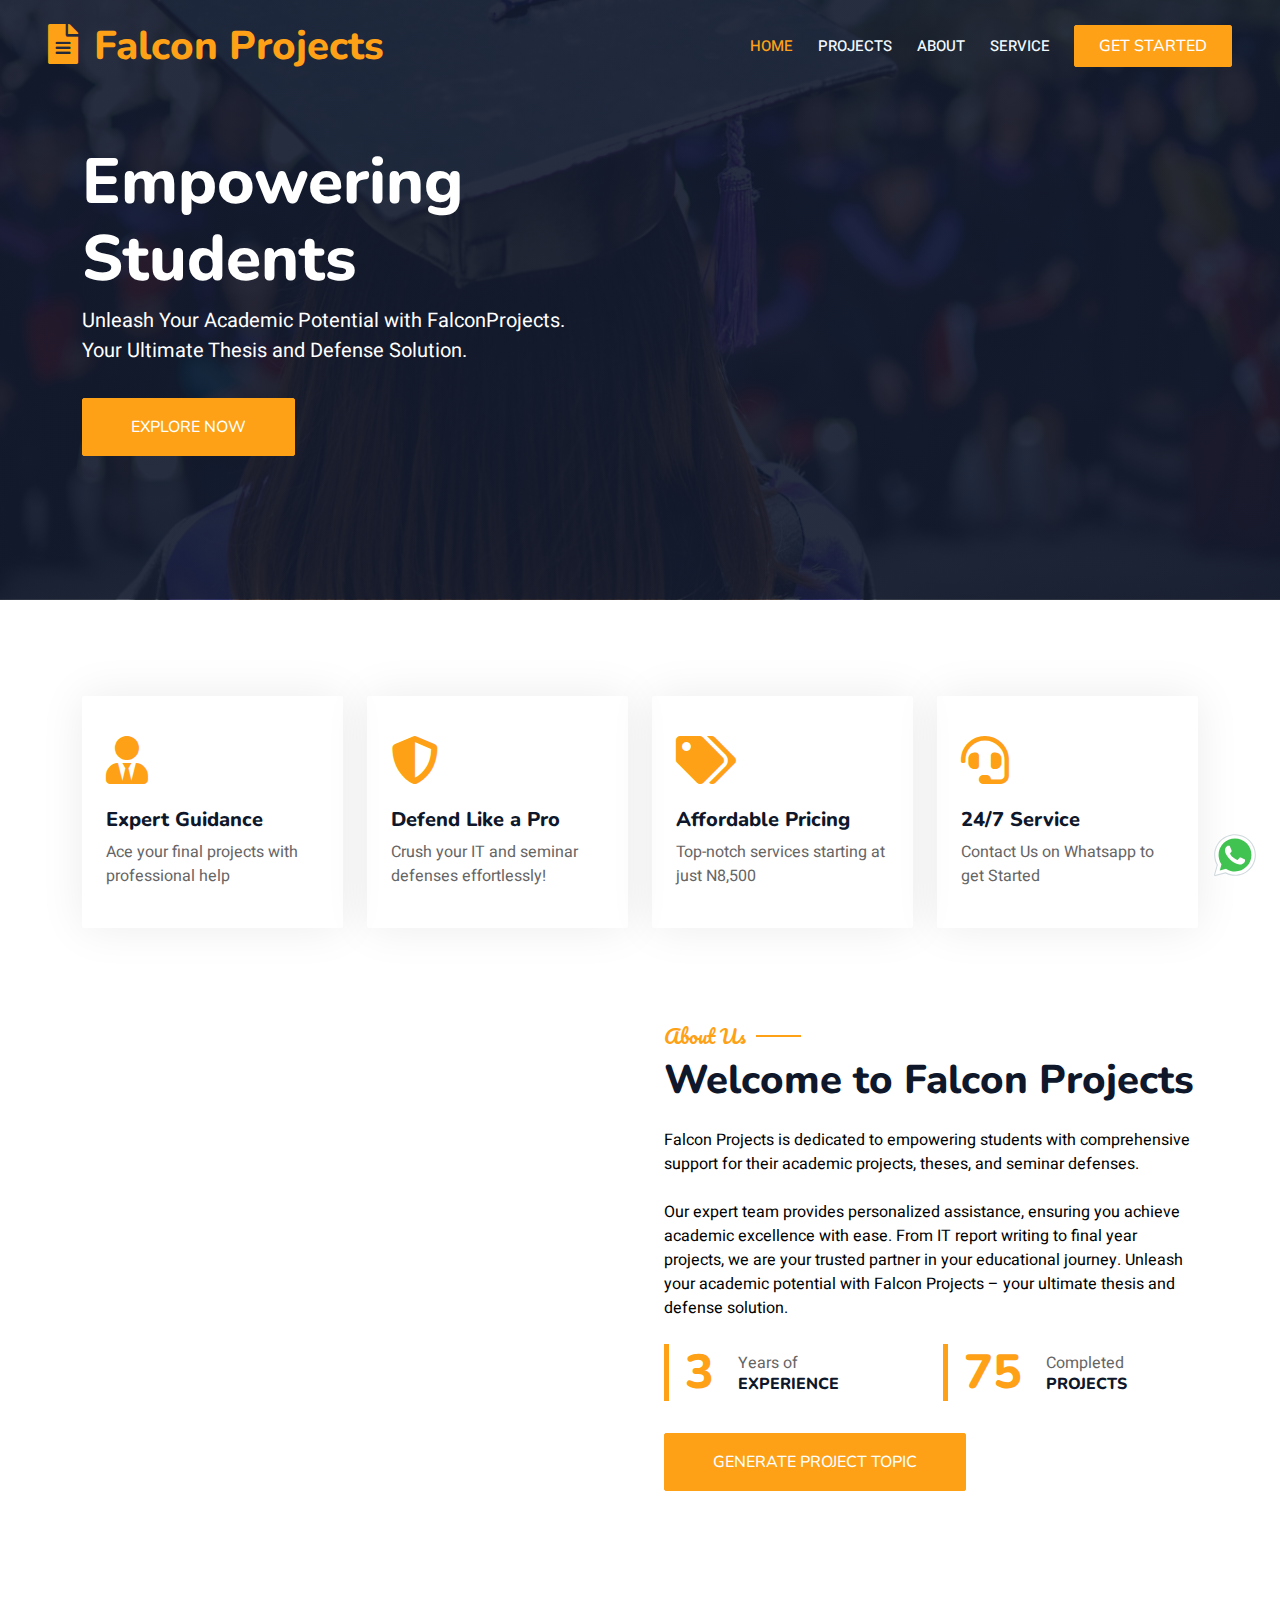
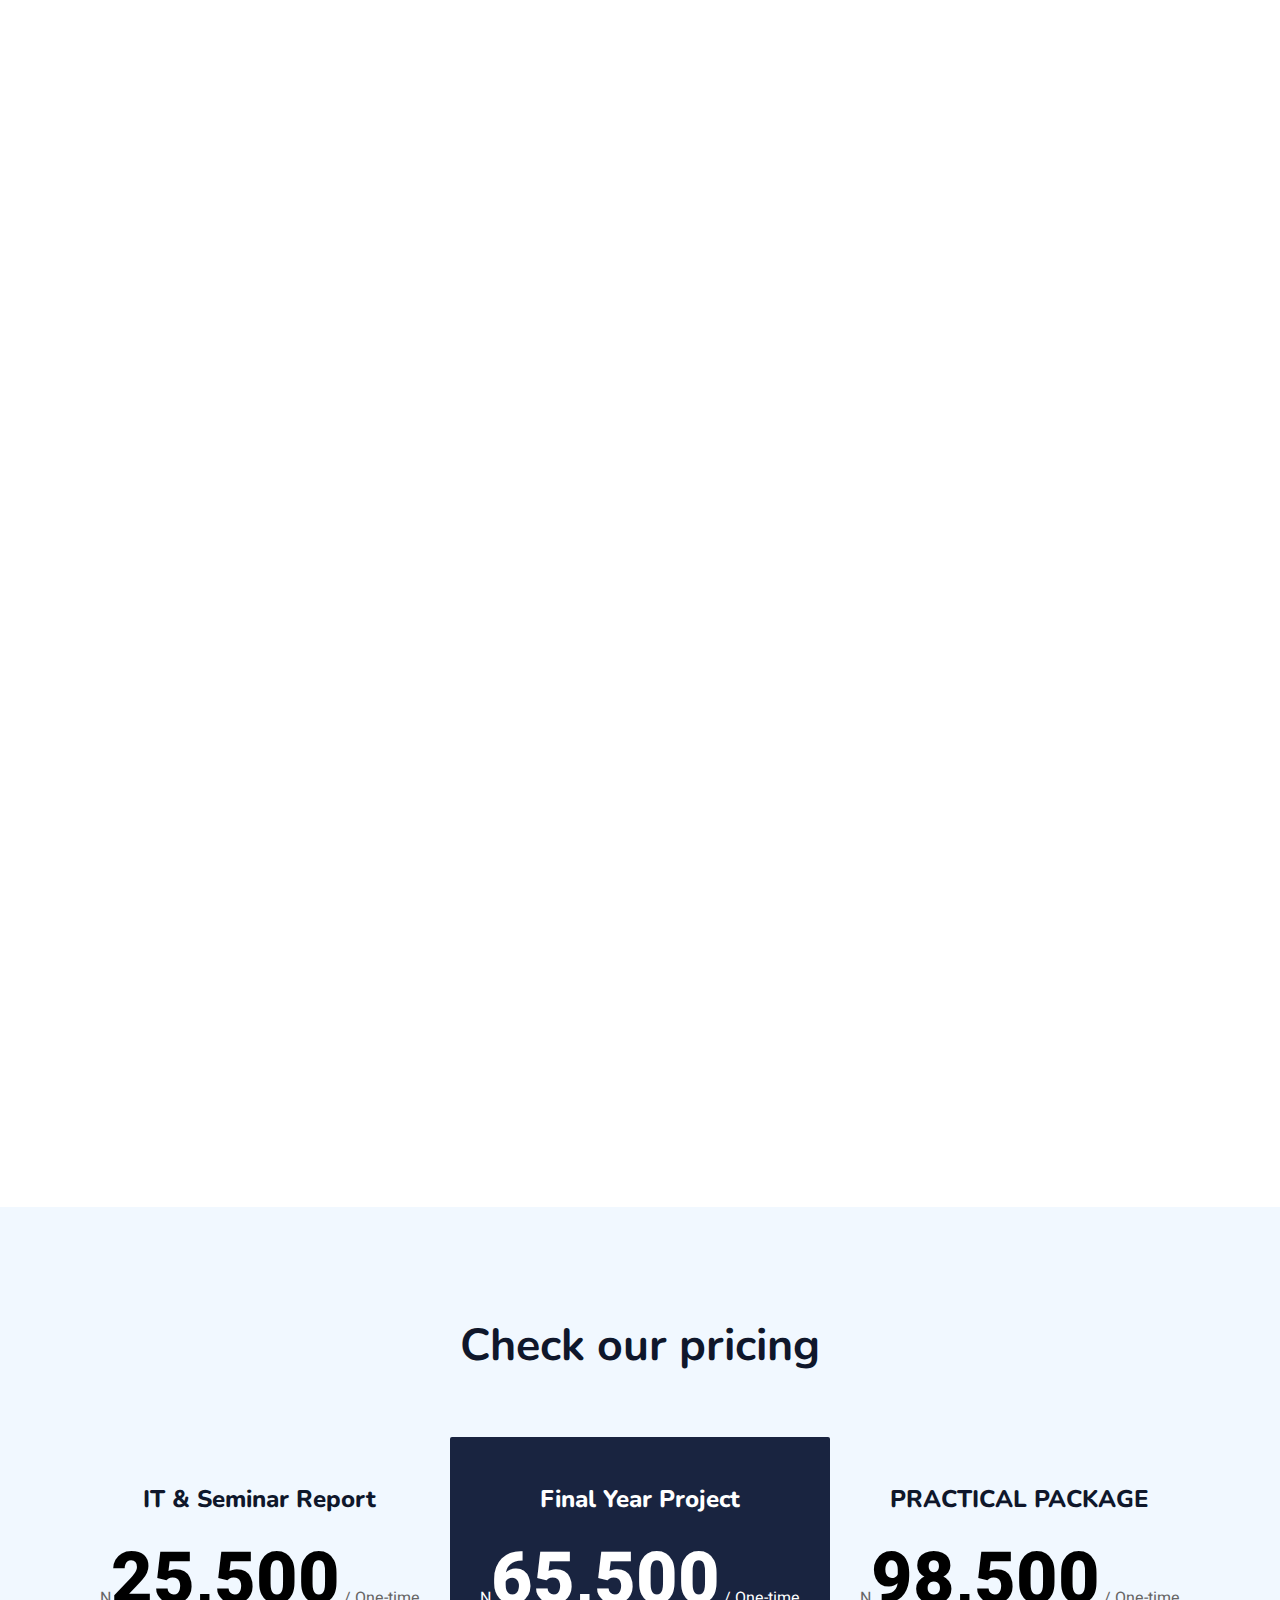
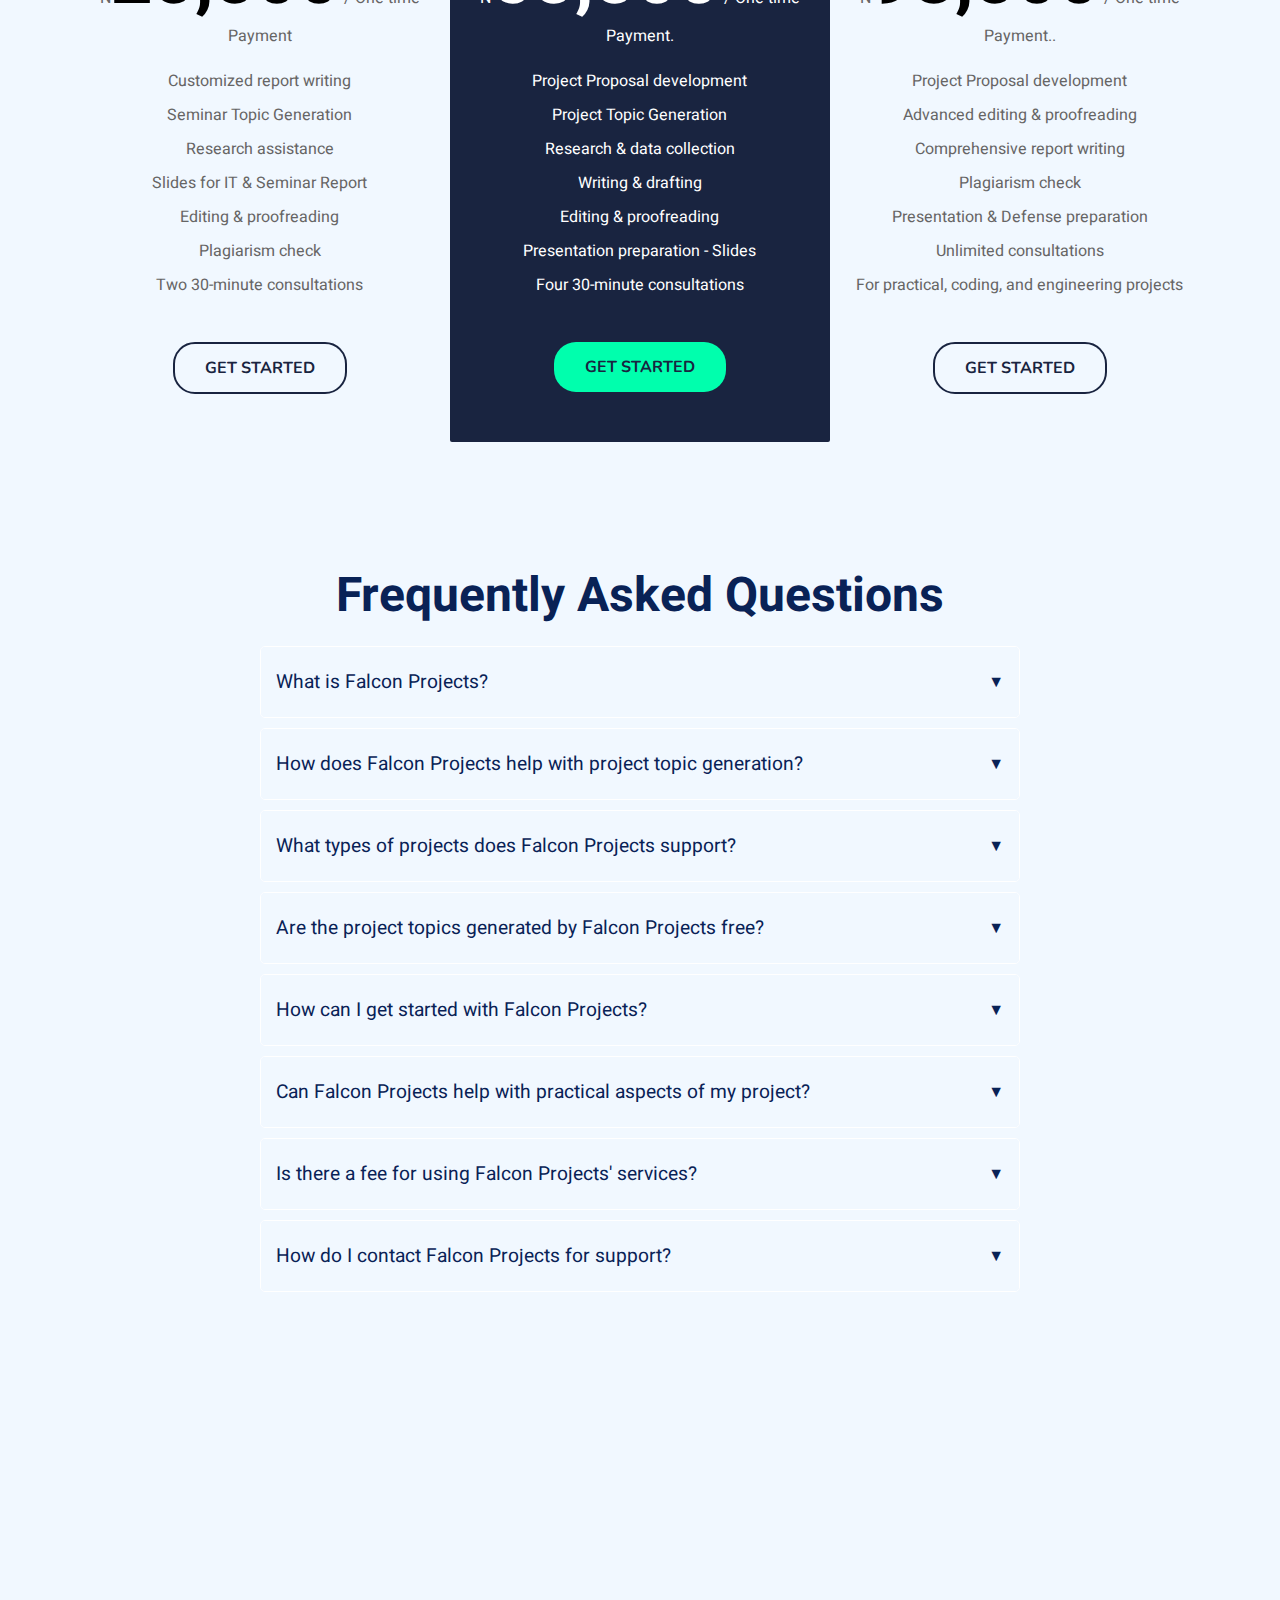
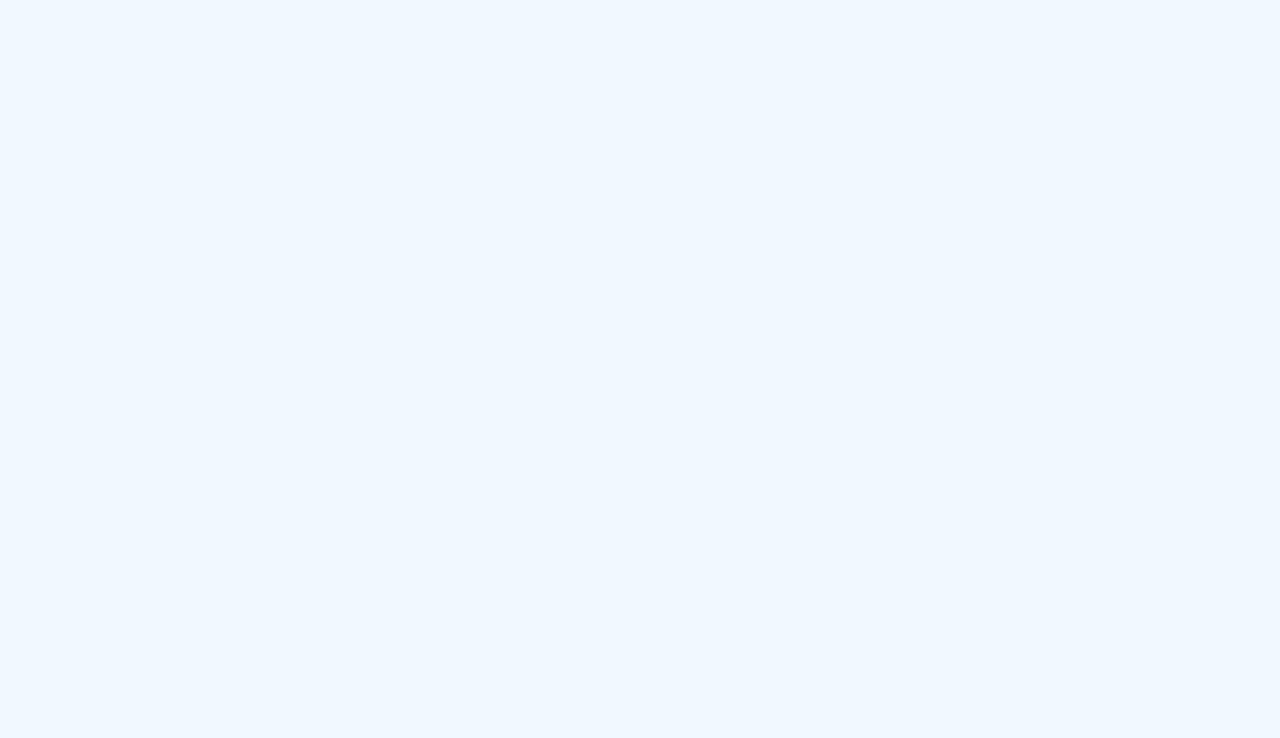
==== commit 8890bcce: "Add files via upload" ====
--- a/index.html
+++ b/index.html
@@ -70,10 +70,9 @@
                 <div class="collapse navbar-collapse" id="navbarCollapse">
                     <div class="navbar-nav ms-auto py-0 pe-4">
                         <a href="index.html" class="nav-item nav-link active">Home</a>
-                        <a href="generateprojecttopic.html" class="nav-item nav-link">Discover</a>
+                        <a href="generateprojecttopic.html" class="nav-item nav-link">Projects</a>
                         <a href="about.html" class="nav-item nav-link">About</a>
                         <a href="service.html" class="nav-item nav-link">Service</a>  
-                        <a href="curious.html" class="nav-item nav-link">FAQs</a>
                     </div>
                     <a href="https://wa.me/2348071272293" class="btn btn-primary py-2 px-4">Get Started</a>
 
@@ -794,11 +793,11 @@
                 <div class="row g-5">
                     <div class="col-lg-3 col-md-6">
                         <h4 class="section-title ff-secondary text-start text-primary fw-normal mb-4">Company</h4>
-                        <a class="btn btn-link" href="generateprojecttopic.html">Discover</a>
+                        <a class="btn btn-link" href="generateprojecttopic.html">Projects</a>
                         <a class="btn btn-link" href="about.html">About Us</a>
                         <a class="btn btn-link" href="https://wa.me/2348071272293">Contact Us</a>
                         <a class="btn btn-link" href="service.html">Services</a>
-                        <a class="btn btn-link" href="curious.html">FAQs</a>
+
                         
 
                     </div>
--- a/css/style.css
+++ b/css/style.css
@@ -0,0 +1,479 @@
+/********** Template CSS **********/
+:root {
+    --primary: #FEA116;
+    --light: #F1F8FF;
+    --dark: #0F172B;
+}
+
+.ff-secondary {
+    font-family: 'Pacifico', cursive;
+}
+
+.fw-medium {
+    font-weight: 600 !important;
+}
+
+.fw-semi-bold {
+    font-weight: 700 !important;
+}
+
+.back-to-top {
+    position: fixed;
+    display: none;
+    right: 45px;
+    bottom: 45px;
+    z-index: 99;
+}
+
+
+/*** Spinner ***/
+#spinner {
+    opacity: 0;
+    visibility: hidden;
+    transition: opacity .5s ease-out, visibility 0s linear .5s;
+    z-index: 99999;
+}
+
+#spinner.show {
+    transition: opacity .5s ease-out, visibility 0s linear 0s;
+    visibility: visible;
+    opacity: 1;
+}
+
+
+/*** Button ***/
+.btn {
+    font-family: 'Nunito', sans-serif;
+    font-weight: 500;
+    text-transform: uppercase;
+    transition: .5s;
+}
+
+.btn.btn-primary,
+.btn.btn-secondary {
+    color: #FFFFFF;
+}
+
+.btn-square {
+    width: 38px;
+    height: 38px;
+}
+
+.btn-sm-square {
+    width: 32px;
+    height: 32px;
+}
+
+.btn-lg-square {
+    width: 48px;
+    height: 48px;
+}
+
+.btn-square,
+.btn-sm-square,
+.btn-lg-square {
+    padding: 0;
+    display: flex;
+    align-items: center;
+    justify-content: center;
+    font-weight: normal;
+    border-radius: 2px;
+}
+
+
+/*** Navbar ***/
+.navbar-dark .navbar-nav .nav-link {
+    position: relative;
+    margin-left: 25px;
+    padding: 35px 0;
+    font-size: 15px;
+    color: var(--light) !important;
+    text-transform: uppercase;
+    font-weight: 500;
+    outline: none;
+    transition: .5s;
+}
+
+.sticky-top.navbar-dark .navbar-nav .nav-link {
+    padding: 20px 0;
+}
+
+.navbar-dark .navbar-nav .nav-link:hover,
+.navbar-dark .navbar-nav .nav-link.active {
+    color: var(--primary) !important;
+}
+
+.navbar-dark .navbar-brand img {
+    max-height: 60px;
+    transition: .5s;
+}
+
+.sticky-top.navbar-dark .navbar-brand img {
+    max-height: 45px;
+}
+
+@media (max-width: 991.98px) {
+    .sticky-top.navbar-dark {
+        position: relative;
+    }
+
+    .navbar-dark .navbar-collapse {
+        margin-top: 15px;
+        border-top: 1px solid rgba(255, 255, 255, .1)
+    }
+
+    .navbar-dark .navbar-nav .nav-link,
+    .sticky-top.navbar-dark .navbar-nav .nav-link {
+        padding: 10px 0;
+        margin-left: 0;
+    }
+
+    .navbar-dark .navbar-brand img {
+        max-height: 45px;
+    }
+}
+
+@media (min-width: 992px) {
+    .navbar-dark {
+        position: absolute;
+        width: 100%;
+        top: 0;
+        left: 0;
+        z-index: 999;
+        background: transparent !important;
+    }
+    
+    .sticky-top.navbar-dark {
+        position: fixed;
+        background: var(--dark) !important;
+    }
+}
+
+
+/*** Hero Header ***/
+.hero-header {
+    background: linear-gradient(rgba(15, 23, 43, .9), rgba(15, 23, 43, .9)), url(../img/home2.jpeg);
+    background-position: center;
+    background-repeat: no-repeat;
+    background-size: cover;
+}
+
+.hero-header img {
+    animation: imgRotate 50s linear infinite;
+}
+
+@keyframes imgRotate { 
+    100% { 
+        transform: rotate(360deg); 
+    } 
+}
+
+.breadcrumb-item + .breadcrumb-item::before {
+    color: rgba(255, 255, 255, .5);
+}
+
+
+/*** Section Title ***/
+.section-title {
+    position: relative;
+    display: inline-block;
+}
+
+.section-title::before {
+    position: absolute;
+    content: "";
+    width: 45px;
+    height: 2px;
+    top: 50%;
+    left: -55px;
+    margin-top: -1px;
+    background: var(--primary);
+}
+
+.section-title::after {
+    position: absolute;
+    content: "";
+    width: 45px;
+    height: 2px;
+    top: 50%;
+    right: -55px;
+    margin-top: -1px;
+    background: var(--primary);
+}
+
+.section-title.text-start::before,
+.section-title.text-end::after {
+    display: none;
+}
+
+
+/*** Service ***/
+.service-item {
+    box-shadow: 0 0 45px rgba(0, 0, 0, .08);
+    transition: .5s;
+}
+
+.service-item:hover {
+    background: var(--primary);
+}
+
+.service-item * {
+    transition: .5s;
+}
+
+.service-item:hover * {
+    color: var(--light) !important;
+}
+
+
+/*** Food Menu ***/
+.nav-pills .nav-item .active {
+    border-bottom: 2px solid var(--primary);
+}
+
+
+/*** Youtube Video ***/
+.video {
+    position: relative;
+    height: 100%;
+    min-height: 500px;
+    background: linear-gradient(rgba(15, 23, 43, .1), rgba(15, 23, 43, .1)), url(../img/message.png);
+    background-position: center center;
+    background-repeat: no-repeat;
+    background-size: cover;
+}
+
+.video .btn-play {
+    position: absolute;
+    z-index: 3;
+    top: 50%;
+    left: 50%;
+    transform: translateX(-50%) translateY(-50%);
+    box-sizing: content-box;
+    display: block;
+    width: 32px;
+    height: 44px;
+    border-radius: 50%;
+    border: none;
+    outline: none;
+    padding: 18px 20px 18px 28px;
+}
+
+.video .btn-play:before {
+    content: "";
+    position: absolute;
+    z-index: 0;
+    left: 50%;
+    top: 50%;
+    transform: translateX(-50%) translateY(-50%);
+    display: block;
+    width: 100px;
+    height: 100px;
+    background: var(--primary);
+    border-radius: 50%;
+    animation: pulse-border 1500ms ease-out infinite;
+}
+
+.video .btn-play:after {
+    content: "";
+    position: absolute;
+    z-index: 1;
+    left: 50%;
+    top: 50%;
+    transform: translateX(-50%) translateY(-50%);
+    display: block;
+    width: 100px;
+    height: 100px;
+    background: var(--primary);
+    border-radius: 50%;
+    transition: all 200ms;
+}
+
+.video .btn-play img {
+    position: relative;
+    z-index: 3;
+    max-width: 100%;
+    width: auto;
+    height: auto;
+}
+
+.video .btn-play span {
+    display: block;
+    position: relative;
+    z-index: 3;
+    width: 0;
+    height: 0;
+    border-left: 32px solid var(--dark);
+    border-top: 22px solid transparent;
+    border-bottom: 22px solid transparent;
+}
+
+@keyframes pulse-border {
+    0% {
+        transform: translateX(-50%) translateY(-50%) translateZ(0) scale(1);
+        opacity: 1;
+    }
+
+    100% {
+        transform: translateX(-50%) translateY(-50%) translateZ(0) scale(1.5);
+        opacity: 0;
+    }
+}
+
+#videoModal {
+    z-index: 99999;
+}
+
+#videoModal .modal-dialog {
+    position: relative;
+    max-width: 800px;
+    margin: 60px auto 0 auto;
+}
+
+#videoModal .modal-body {
+    position: relative;
+    padding: 0px;
+}
+
+#videoModal .close {
+    position: absolute;
+    width: 30px;
+    height: 30px;
+    right: 0px;
+    top: -30px;
+    z-index: 999;
+    font-size: 30px;
+    font-weight: normal;
+    color: #FFFFFF;
+    background: #000000;
+    opacity: 1;
+}
+
+
+/*** Team ***/
+.team-item {
+    box-shadow: 0 0 45px rgba(0, 0, 0, .08);
+    height: calc(100% - 38px);
+    transition: .5s;
+}
+
+.team-item img {
+    transition: .5s;
+}
+
+.team-item:hover img {
+    transform: scale(1.1);
+}
+
+.team-item:hover {
+    height: 100%;
+}
+
+.team-item .btn {
+    border-radius: 38px 38px 0 0;
+}
+
+
+/*** Testimonial ***/
+.testimonial-carousel .owl-item .testimonial-item,
+.testimonial-carousel .owl-item.center .testimonial-item * {
+    transition: .5s;
+}
+
+.testimonial-carousel .owl-item.center .testimonial-item {
+    background: var(--primary) !important;
+    border-color: var(--primary) !important;
+}
+
+.testimonial-carousel .owl-item.center .testimonial-item * {
+    color: var(--light) !important;
+}
+
+.testimonial-carousel .owl-dots {
+    margin-top: 24px;
+    display: flex;
+    align-items: flex-end;
+    justify-content: center;
+}
+
+.testimonial-carousel .owl-dot {
+    position: relative;
+    display: inline-block;
+    margin: 0 5px;
+    width: 15px;
+    height: 15px;
+    border: 1px solid #CCCCCC;
+    border-radius: 15px;
+    transition: .5s;
+}
+
+.testimonial-carousel .owl-dot.active {
+    background: var(--primary);
+    border-color: var(--primary);
+}
+
+
+/*** Footer ***/
+.footer .btn.btn-social {
+    margin-right: 5px;
+    width: 35px;
+    height: 35px;
+    display: flex;
+    align-items: center;
+    justify-content: center;
+    color: var(--light);
+    border: 1px solid #FFFFFF;
+    border-radius: 35px;
+    transition: .3s;
+}
+
+.footer .btn.btn-social:hover {
+    color: var(--primary);
+}
+
+.footer .btn.btn-link {
+    display: block;
+    margin-bottom: 5px;
+    padding: 0;
+    text-align: left;
+    color: #FFFFFF;
+    font-size: 15px;
+    font-weight: normal;
+    text-transform: capitalize;
+    transition: .3s;
+}
+
+.footer .btn.btn-link::before {
+    position: relative;
+    content: "\f105";
+    font-family: "Font Awesome 5 Free";
+    font-weight: 900;
+    margin-right: 10px;
+}
+
+.footer .btn.btn-link:hover {
+    letter-spacing: 1px;
+    box-shadow: none;
+}
+
+.footer .copyright {
+    padding: 25px 0;
+    font-size: 15px;
+    border-top: 1px solid rgba(256, 256, 256, .1);
+}
+
+.footer .copyright a {
+    color: var(--light);
+}
+
+.footer .footer-menu a {
+    margin-right: 15px;
+    padding-right: 15px;
+    border-right: 1px solid rgba(255, 255, 255, .1);
+}
+
+.footer .footer-menu a:last-child {
+    margin-right: 0;
+    padding-right: 0;
+    border-right: none;
+}--- a/css/faq.css
+++ b/css/faq.css
@@ -0,0 +1,72 @@
+
+.faq-section {
+    max-width: 800px;
+    margin: 50px auto;
+    padding: 20px;
+    line-height: 40px;
+}
+
+.faq-title {
+    font-size: 3rem;
+    text-align: center;
+    margin-bottom: 30px;
+    font-weight: bold;
+    color: #092256;
+    background-color: #f1f8ff;
+}
+
+details {
+    margin-bottom: 10px;
+    border: 1px solid #ffffff;
+    border-radius: 5px;
+    overflow: hidden;
+}
+
+summary {
+    background: #f1f8ff;
+    padding: 15px;
+    font-size: 1.2rem;
+    cursor: pointer;
+    list-style: none;
+    color: #092256;
+}
+
+details[open] summary {
+    border-bottom: 1px solid #ddd;
+}
+
+details summary::marker {
+    display: none;
+}
+
+summary::after {
+    content: '\25BC'; /* Down arrow */
+    float: right;
+    font-size: 1rem;
+}
+
+details[open] summary::after {
+    content: '\25B2'; /* Up arrow */
+}
+
+.faq-answer {
+    padding: 15px;
+    background: #fff;
+    color: #092256;
+}
+
+@media (max-width: 600px) {
+    .faq-title {
+        font-size: 1.5rem;
+    }
+
+    summary {
+        font-size: 1rem;
+        padding: 10px;
+    }
+
+    .faq-answer {
+        font-size: 0.9rem;
+        padding: 10px;
+    }
+}--- a/css/custom.css
+++ b/css/custom.css
@@ -0,0 +1,162 @@
+/********** common setting **********/
+h2 {
+    font-size: 2.8rem !important;
+    font-weight: 700;
+}
+
+img {
+    display: block;
+    max-width: 100%;
+}
+
+a,
+button {
+    cursor: pointer;
+}
+
+.jumbotron {
+    margin-bottom: 0 !important;
+}
+
+.atlas-cta {
+    border-radius: 22px !important;
+    padding: 12px 30px !important;
+    font-weight: 700;
+    transition: .3s ease-in-out !important;
+}
+
+.atlas-cta:hover {
+    text-decoration: none;
+    transform: translateY(-5px);
+}
+
+.atlas-cta-wide {
+    width: 100%;
+}
+
+.cta-green {
+    background: #00FFAD;
+    color: #192440;
+}
+
+.cta-green:hover {
+    color: #ffffff;
+    background: #00e69c;
+}
+
+.cta-blue {
+    background: #192440;
+    color: #ffffff;
+}
+
+.cta-blue:hover {
+    color: #ffffff;
+    background: #121a2e;
+}
+
+.cta-ghost {
+    border: 2px solid #192440 !important;
+    color: #192440;
+}
+
+.cta-ghost:hover {
+    color: #ffffff;
+    background: #121a2e;
+}
+
+#banner {
+    background-size: cover;
+}
+
+/********** banner **********/
+#banner header {
+    overflow: hidden;
+}
+
+#banner header img {
+    max-width: 80px;
+}
+
+/********** feature (skew background) **********/
+.feature img {
+    width: 100%;
+    max-width: 480px;
+}
+
+#feature-first {
+    background: linear-gradient(168deg, #ffffff 55%, #00FFAD 0);
+}
+
+#feature-last {
+    background: #00FFAD;
+}
+
+/********** price table **********/
+#price-table {
+    padding-top: 4rem !important;
+    padding-bottom: 4rem !important;
+}
+
+#price-table__premium {
+    background: #192440;
+    color: #ffffff;
+}
+
+#price-table ul li {
+    padding: 5px 0;
+}
+
+/********** contact **********/
+#contact {
+    background-size: cover;
+}
+
+#contact ul li {
+    padding: 3px 0;
+}
+
+#contact form {
+    color: #00FFAD;
+}
+
+#contact form input,
+#contact form textarea {
+    background: transparent;
+    border: 1px solid #00FFAD;
+    color: #ffffff;
+}
+
+/********** copyright **********/
+#copyright {
+    background: #192440;
+    padding: 2rem 3rem;
+}
+
+#copyright #social-media a {
+    width: 40px;
+    height: 40px;
+    border-radius: 99%;
+    background: #ffffff;
+    transition: .4s ease;
+}
+
+#copyright #social-media a i {
+    color: #192440;
+    font-size: 1.2rem;
+    line-height: 40px;
+}
+
+#copyright #social-media a:hover {
+    background: #00FFAD;
+}
+
+#copyright #social-media a:hover i {
+    color: #ffffff;
+}
+
+/********** RWD **********/
+@media (max-width: 575px) {
+    #banner h1 {
+        font-size: 3.6rem;
+    }
+}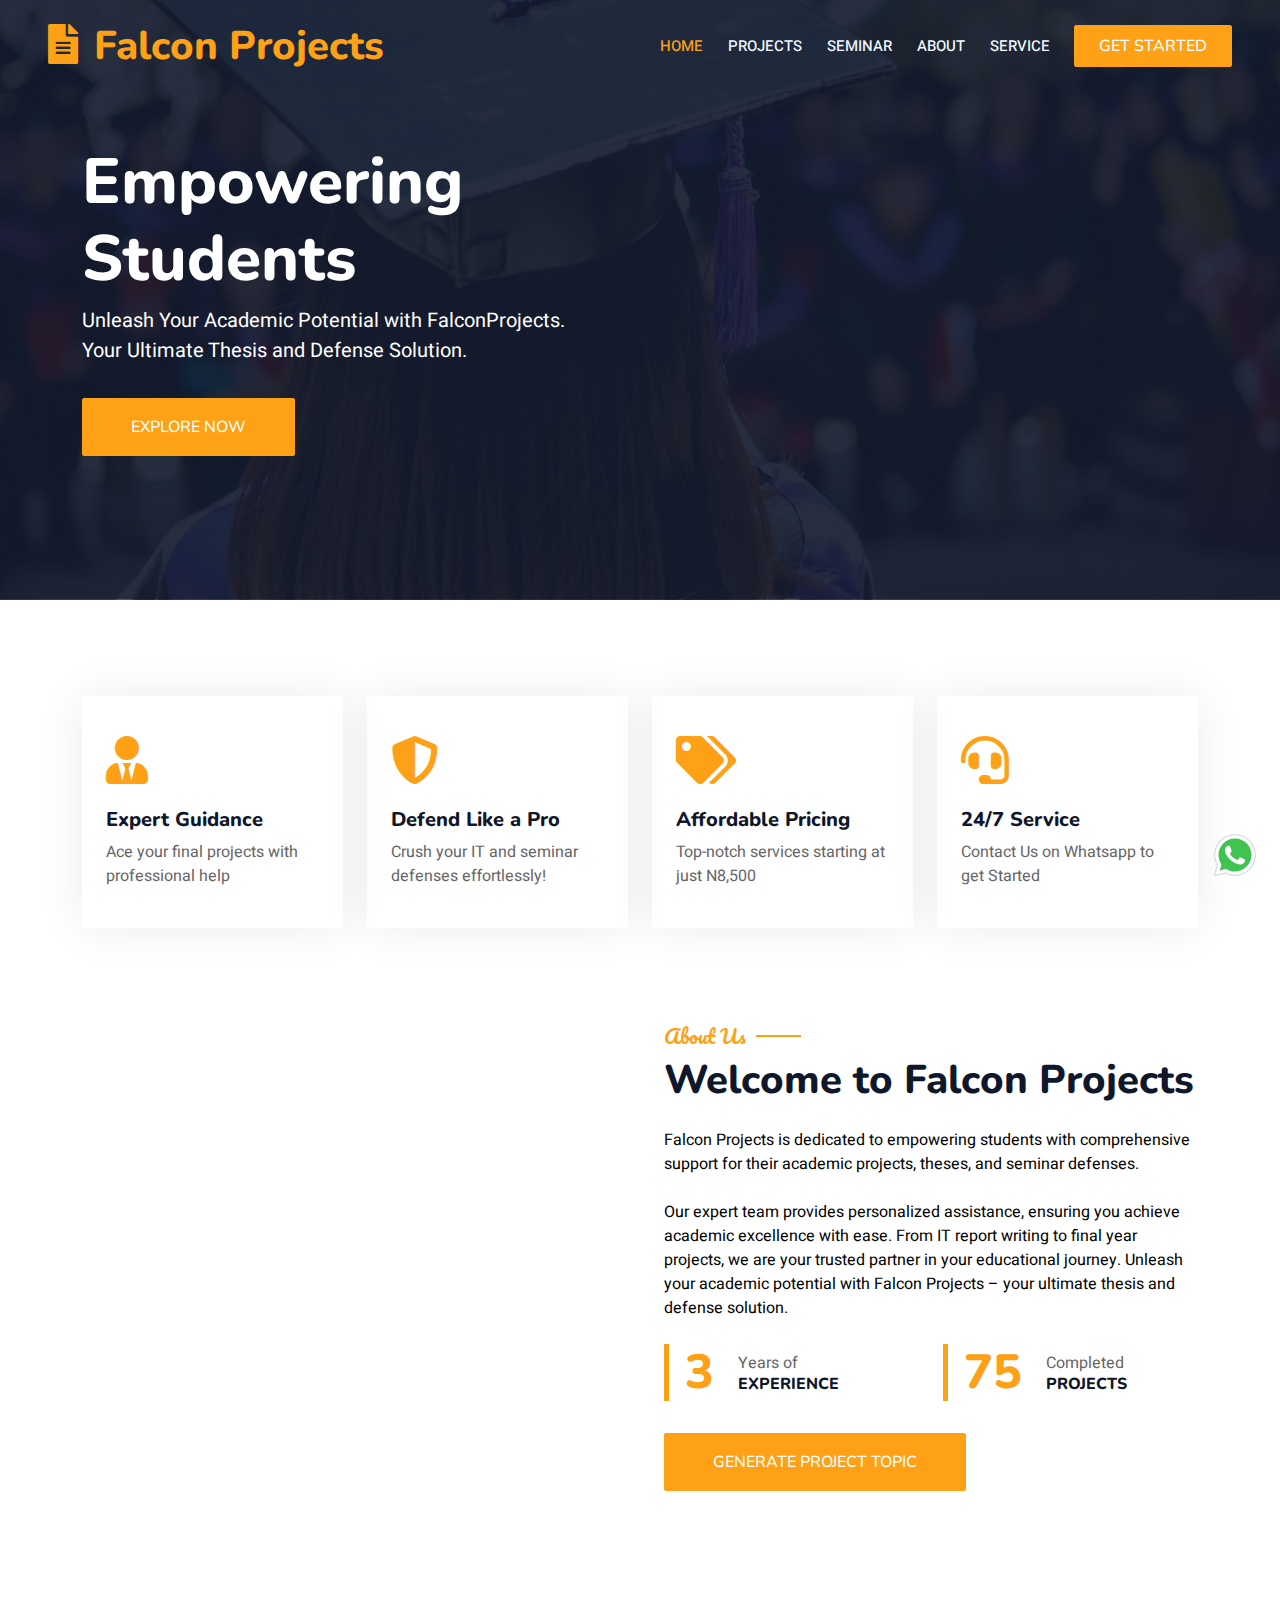
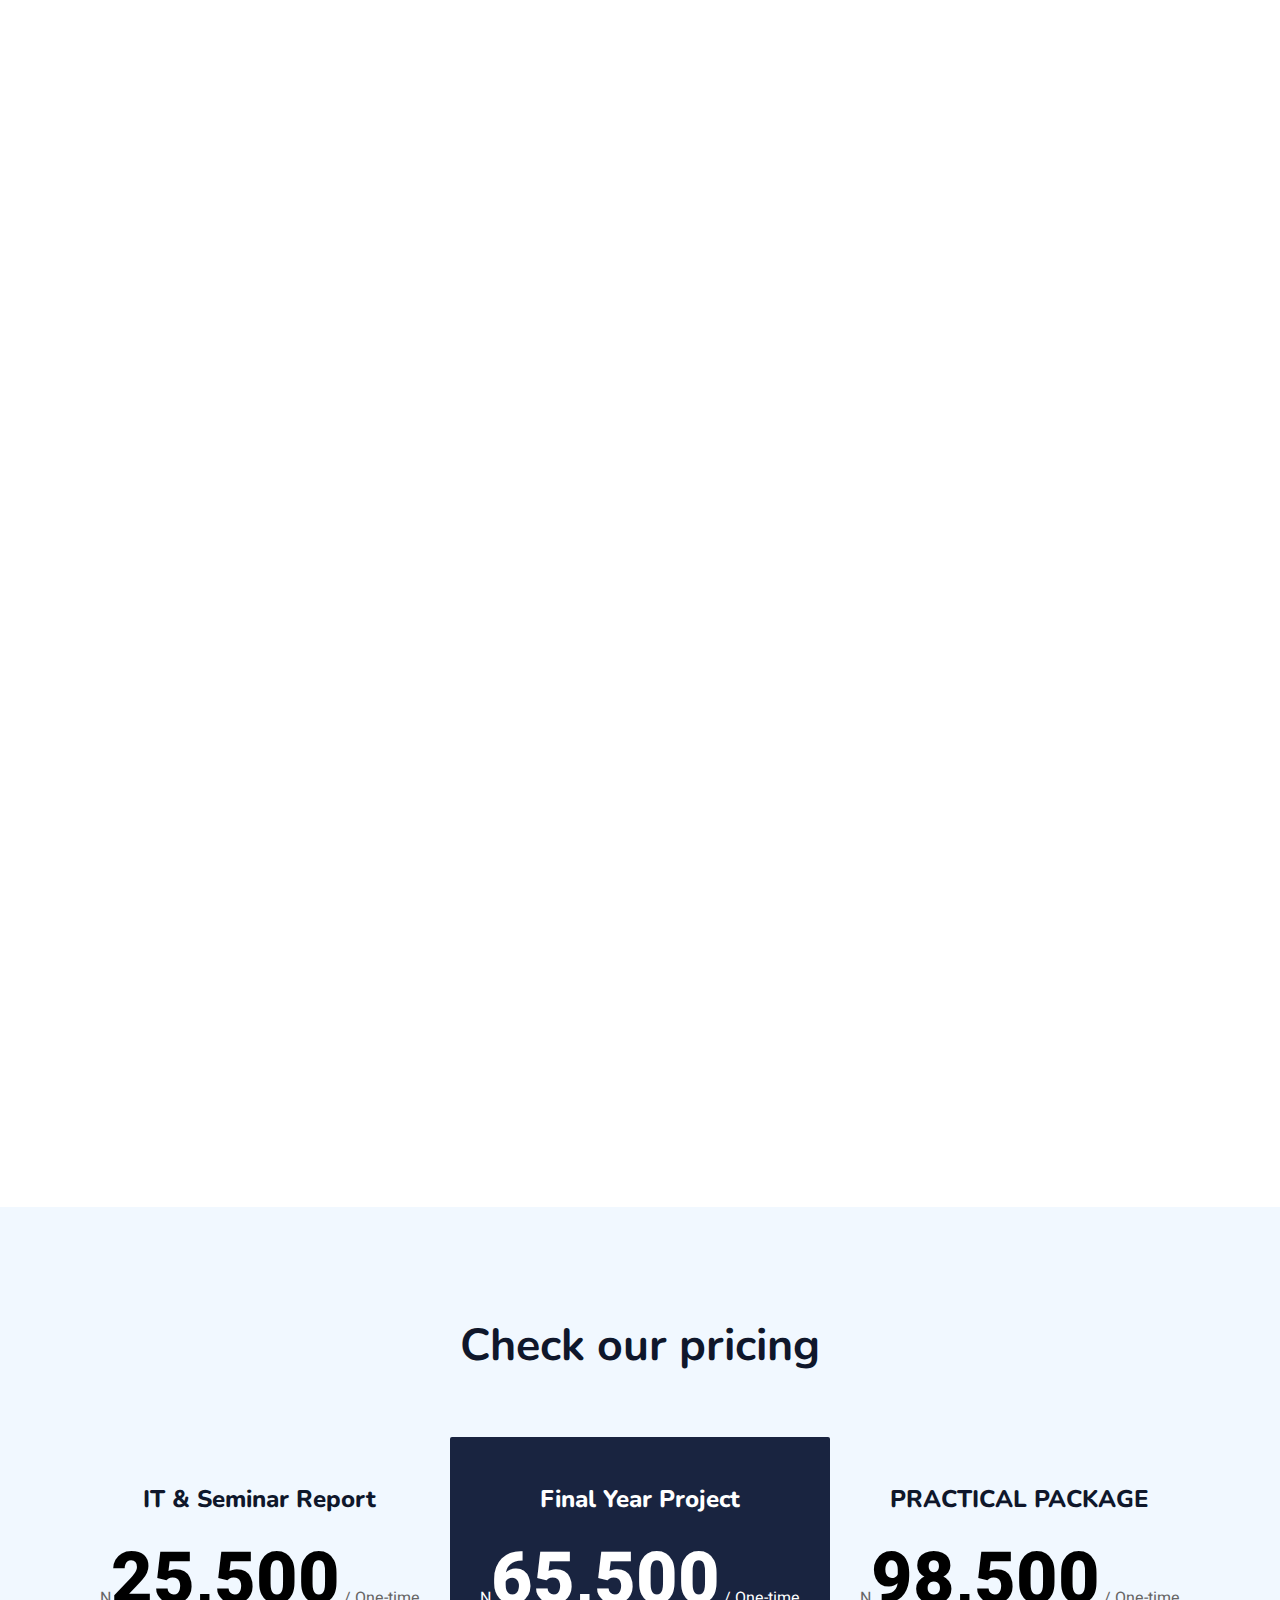
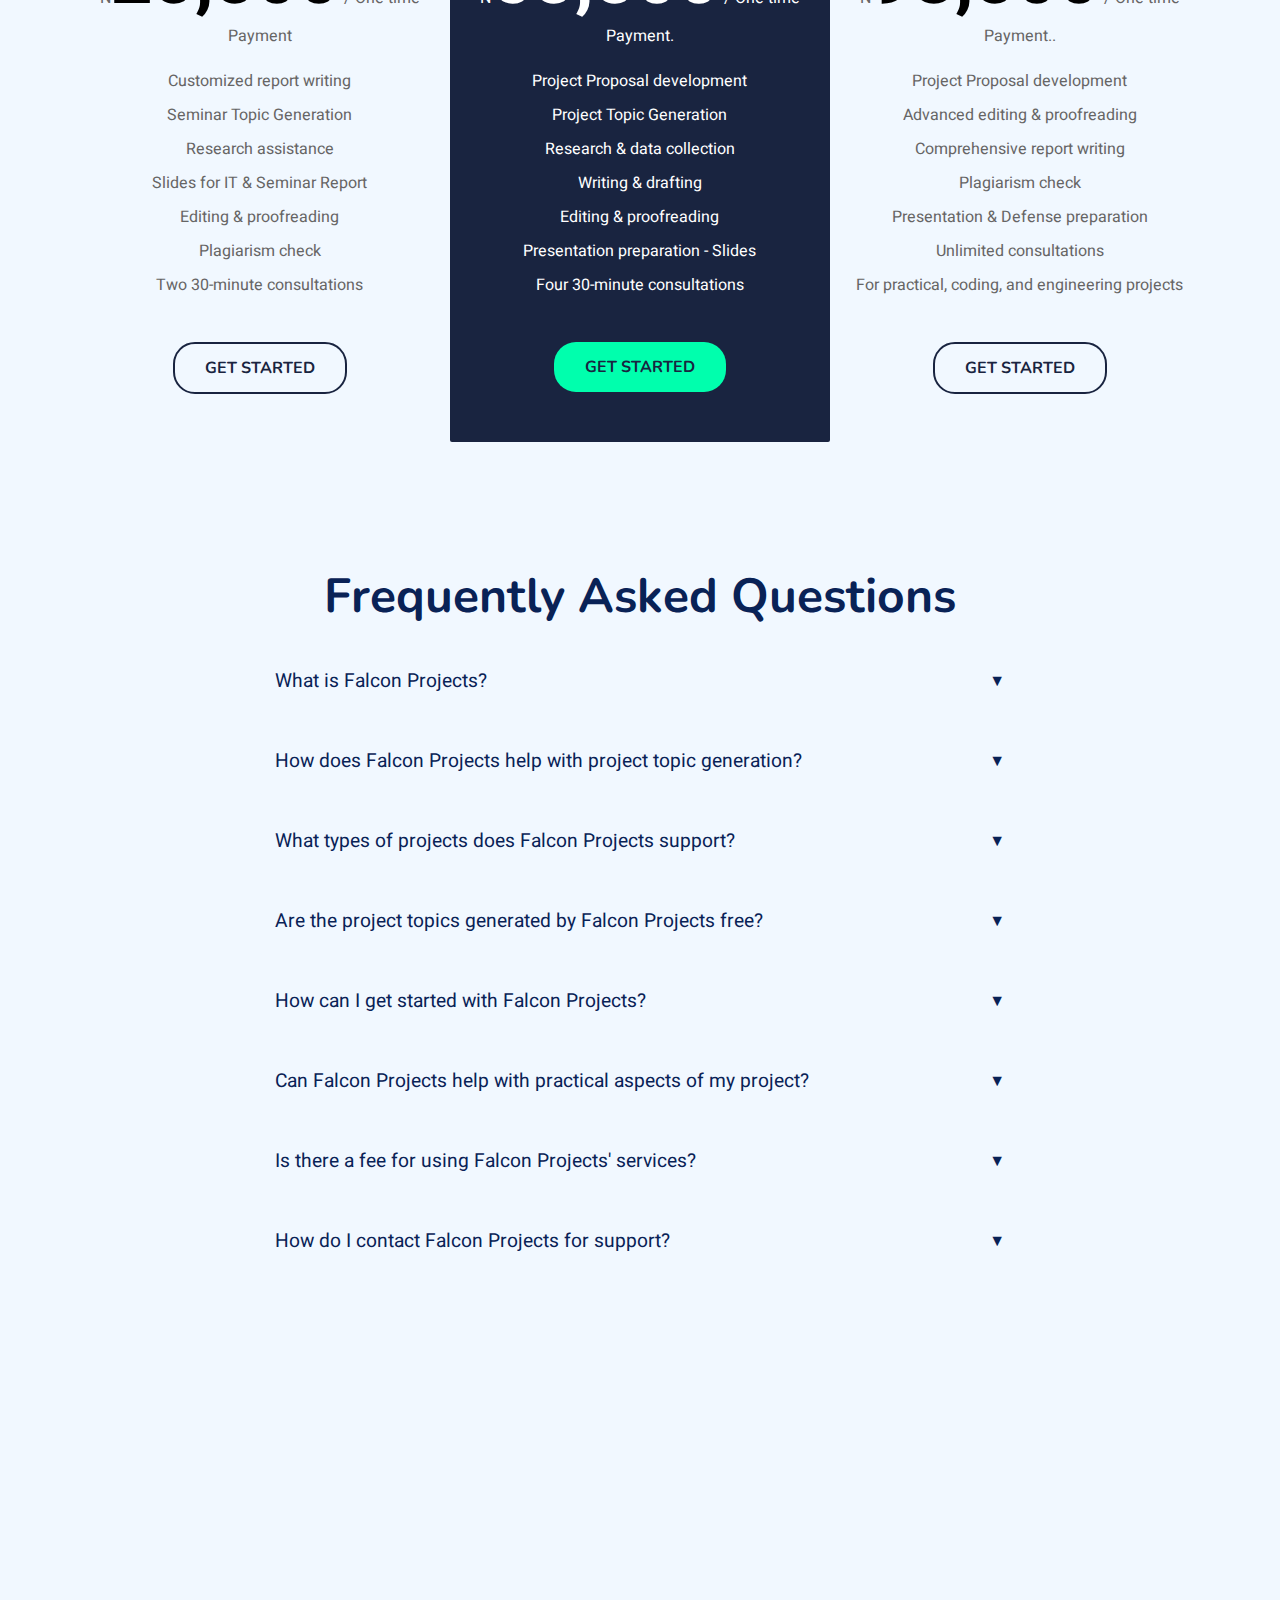
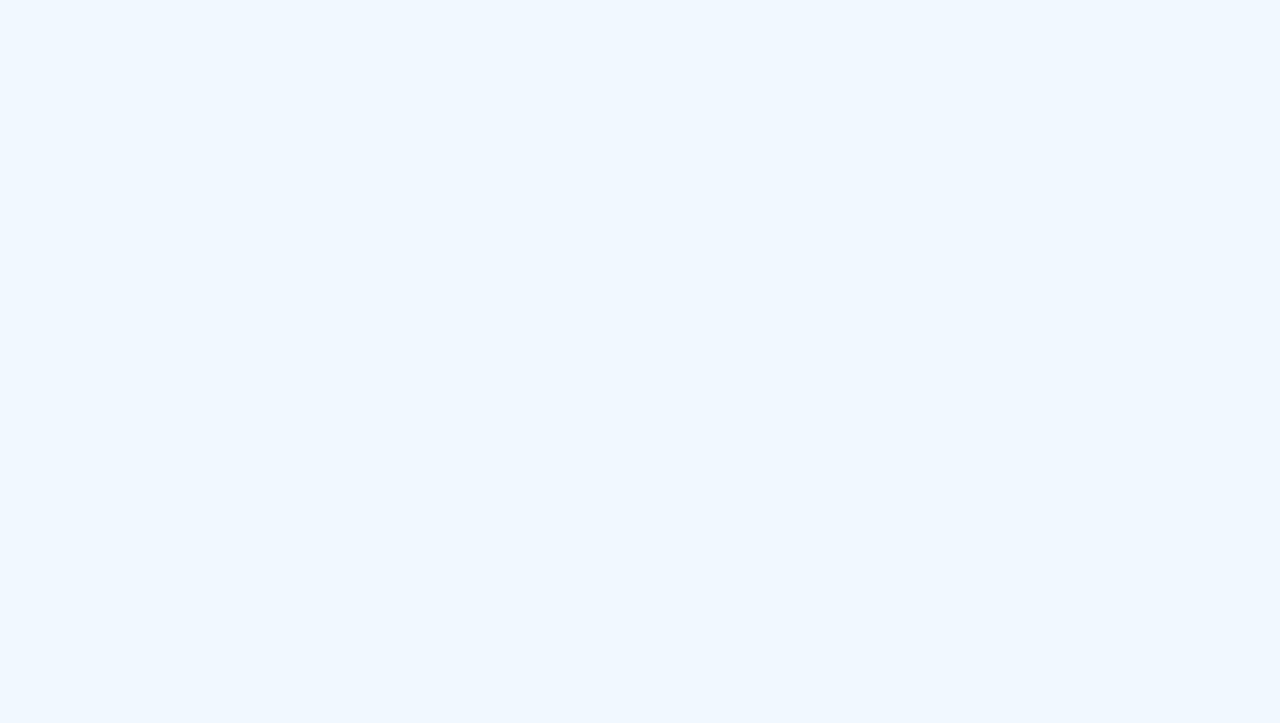
==== commit ec072300: "Add files via upload" ====
--- a/index.html
+++ b/index.html
@@ -70,7 +70,8 @@
                 <div class="collapse navbar-collapse" id="navbarCollapse">
                     <div class="navbar-nav ms-auto py-0 pe-4">
                         <a href="index.html" class="nav-item nav-link active">Home</a>
-                        <a href="generateprojecttopic.html" class="nav-item nav-link">Projects</a>
+                        <a href="project.html" class="nav-item nav-link">Projects</a>
+                        <a href="seminar.html" class="nav-item nav-link">Seminar</a>
                         <a href="about.html" class="nav-item nav-link">About</a>
                         <a href="service.html" class="nav-item nav-link">Service</a>  
                     </div>
@@ -793,7 +794,8 @@
                 <div class="row g-5">
                     <div class="col-lg-3 col-md-6">
                         <h4 class="section-title ff-secondary text-start text-primary fw-normal mb-4">Company</h4>
-                        <a class="btn btn-link" href="generateprojecttopic.html">Projects</a>
+                        <a class="btn btn-link" href="project.html">Projects</a>
+                        <a class="btn btn-link" href="seminar.html">Seminar</a>
                         <a class="btn btn-link" href="about.html">About Us</a>
                         <a class="btn btn-link" href="https://wa.me/2348071272293">Contact Us</a>
                         <a class="btn btn-link" href="service.html">Services</a>
--- a/css/faq.css
+++ b/css/faq.css
@@ -4,10 +4,12 @@
     margin: 50px auto;
     padding: 20px;
     line-height: 40px;
+    
 }
 
 .faq-title {
     font-size: 3rem;
+    font-family: "Nunito", sans-serif;
     text-align: center;
     margin-bottom: 30px;
     font-weight: bold;
@@ -17,7 +19,7 @@
 
 details {
     margin-bottom: 10px;
-    border: 1px solid #ffffff;
+    border: 1px;
     border-radius: 5px;
     overflow: hidden;
 }
@@ -69,4 +71,4 @@
         font-size: 0.9rem;
         padding: 10px;
     }
-}+}
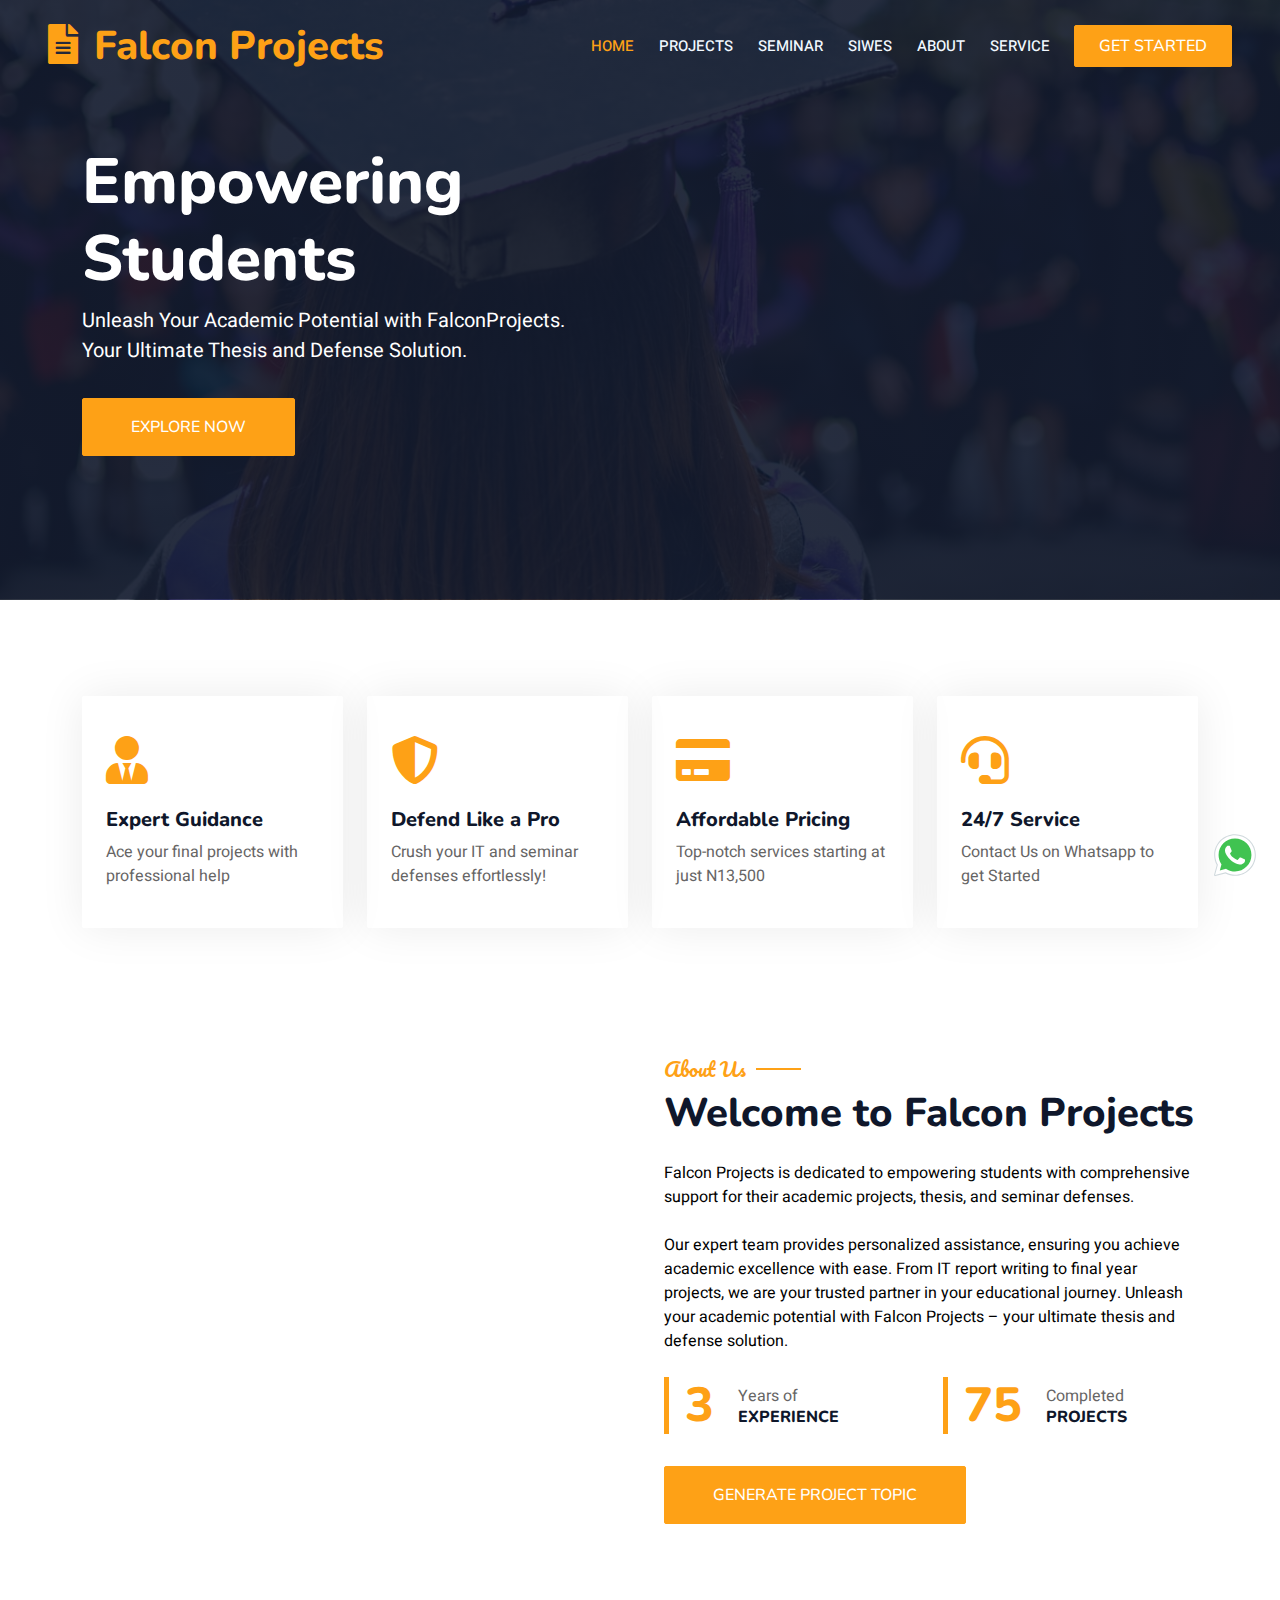
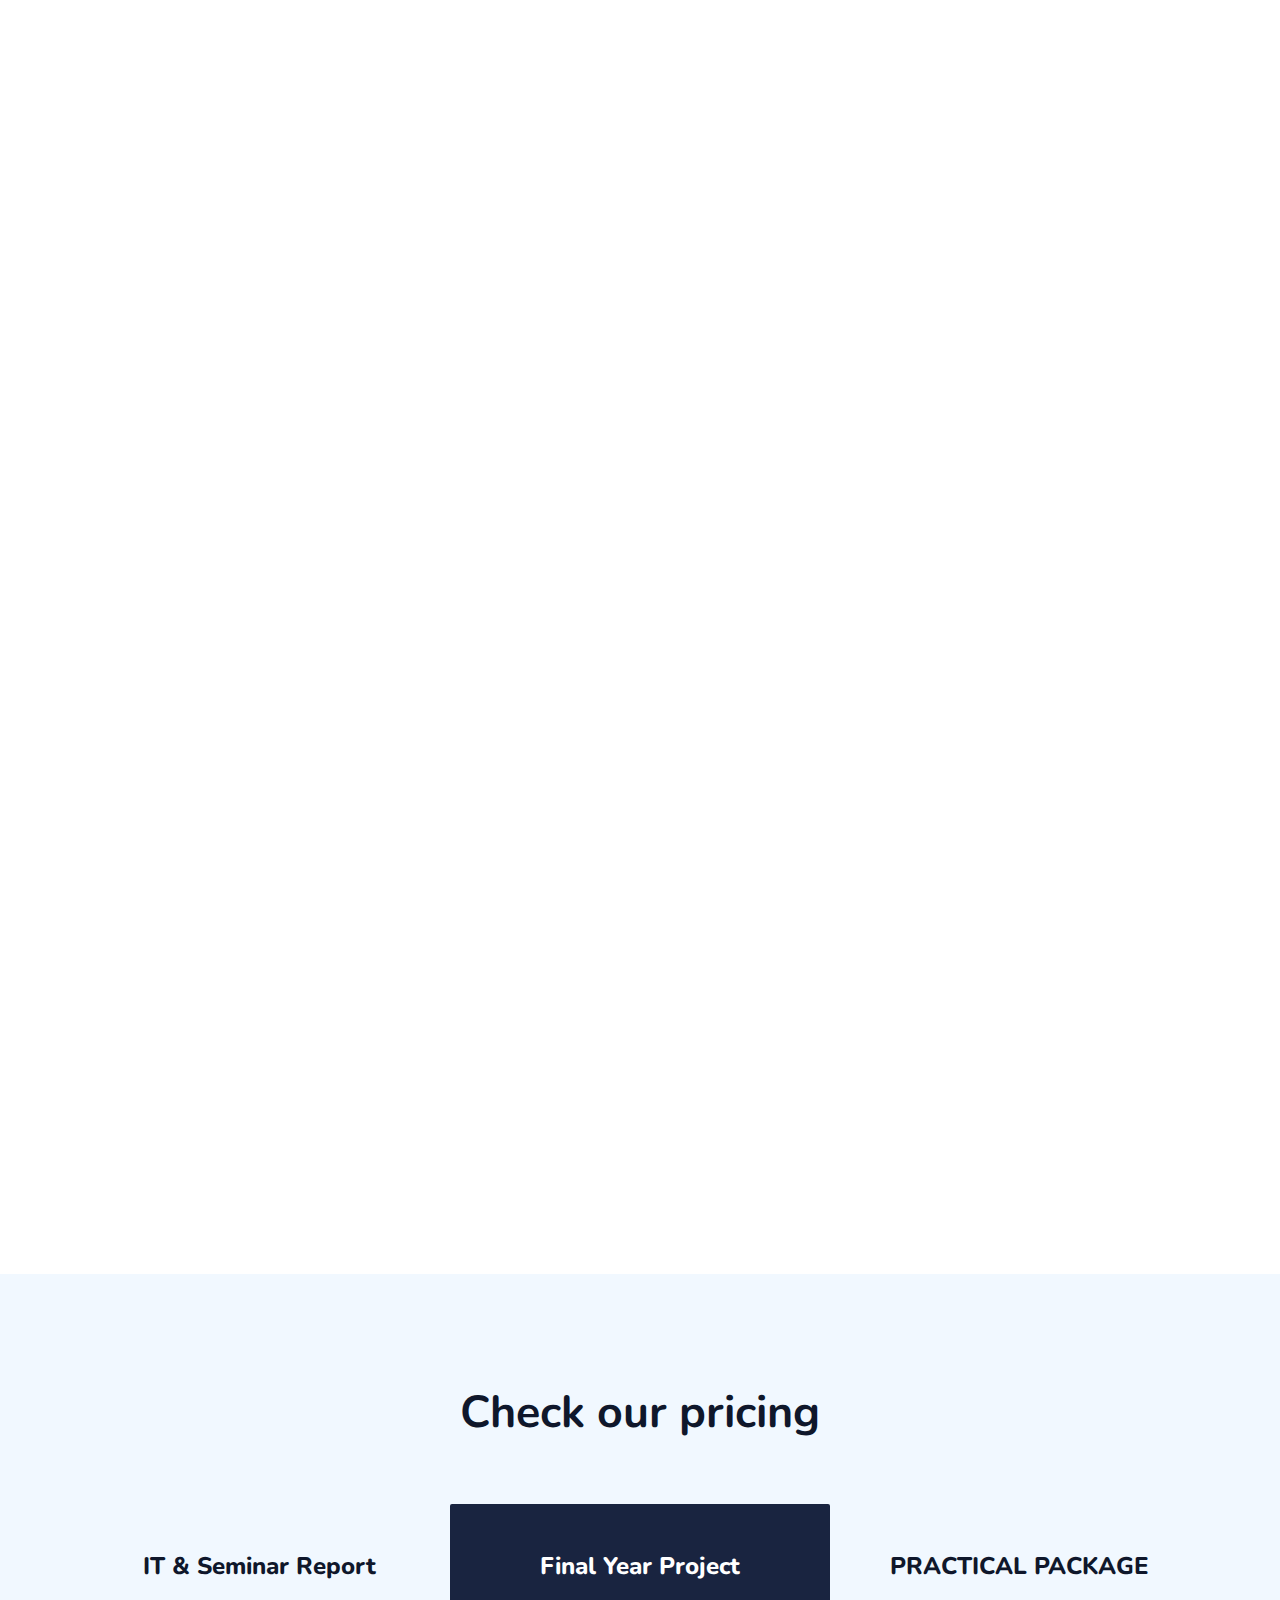
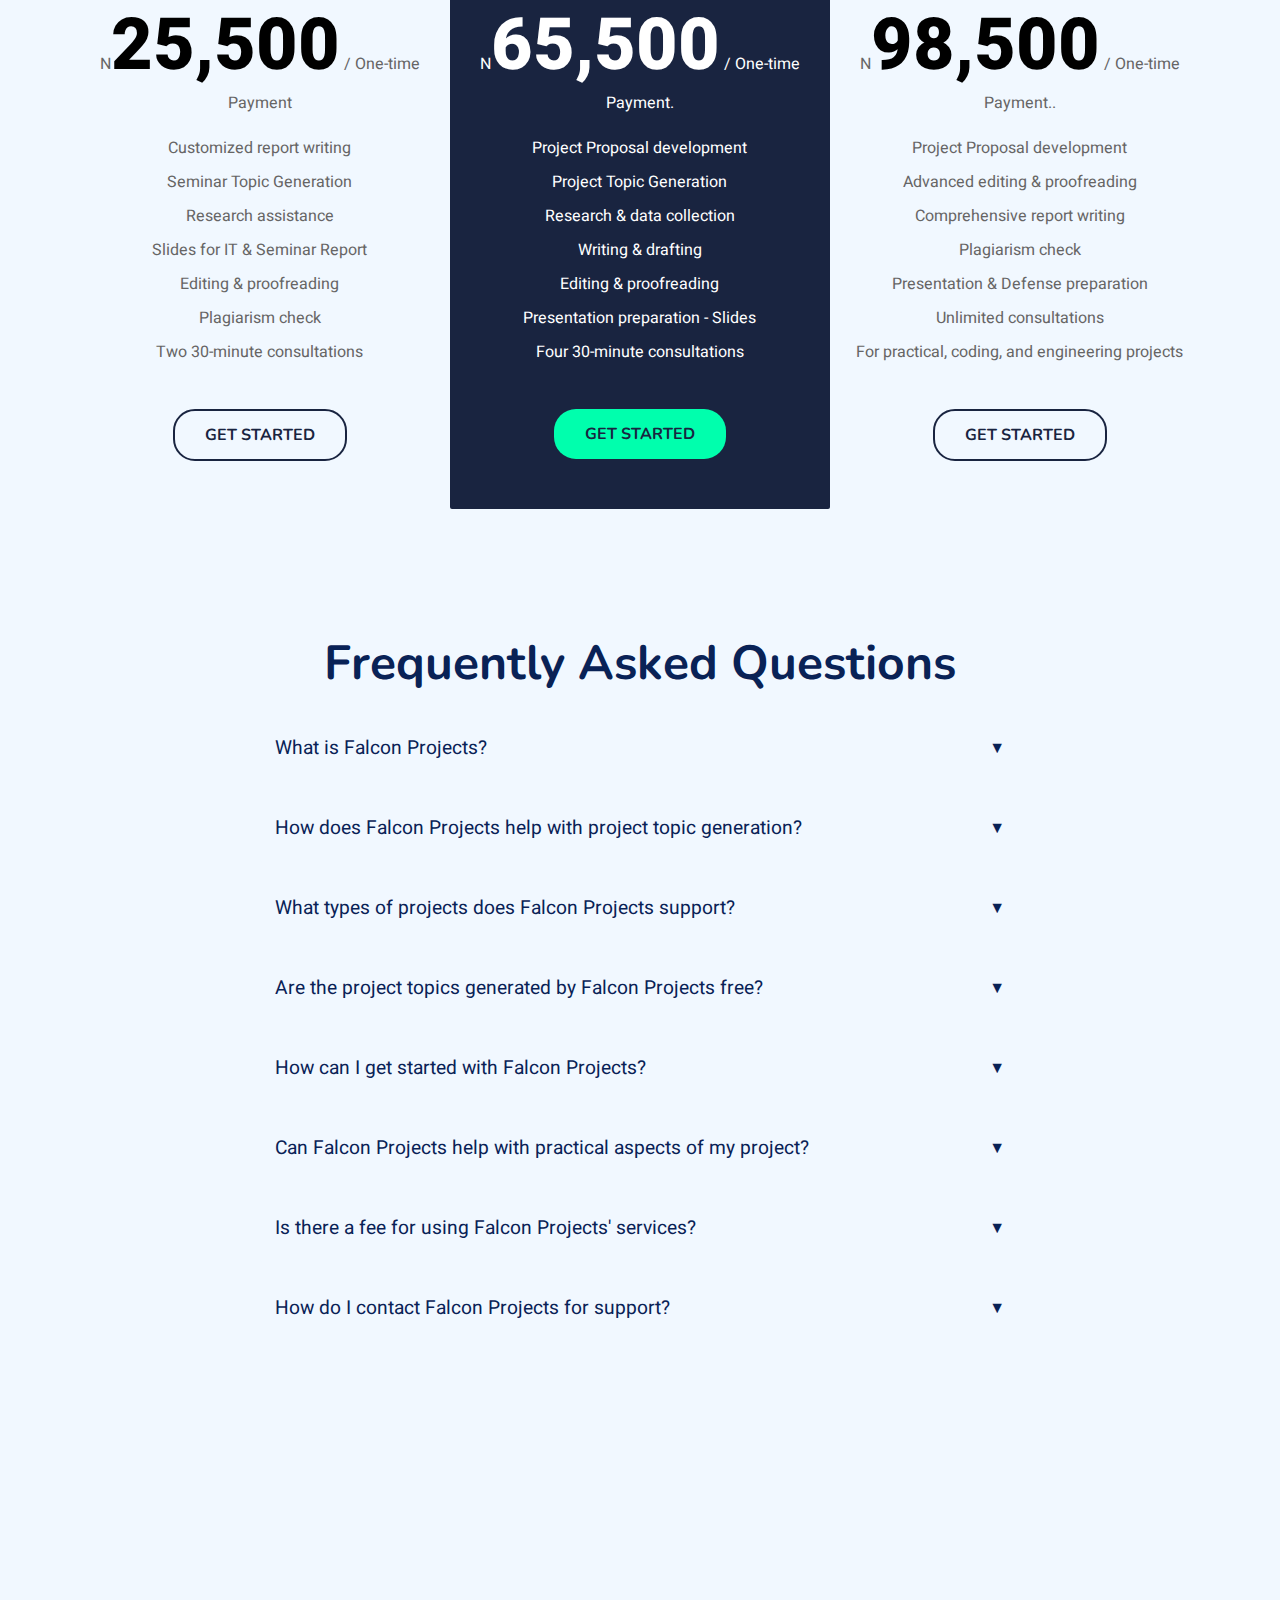
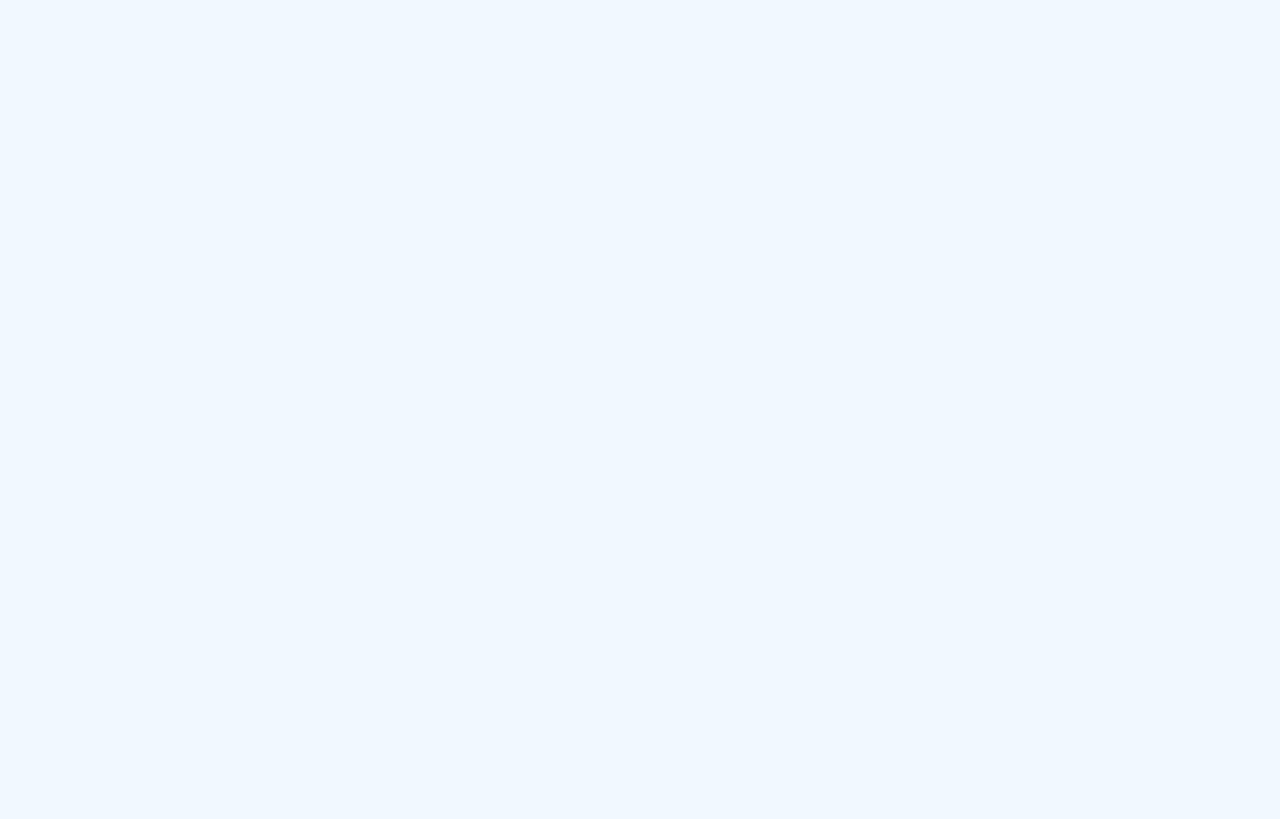
==== commit afc58acd: "Add files via upload" ====
--- a/index.html
+++ b/index.html
@@ -72,6 +72,7 @@
                         <a href="index.html" class="nav-item nav-link active">Home</a>
                         <a href="project.html" class="nav-item nav-link">Projects</a>
                         <a href="seminar.html" class="nav-item nav-link">Seminar</a>
+                        <a href="logbook.html" class="nav-item nav-link">SIWES</a>
                         <a href="about.html" class="nav-item nav-link">About</a>
                         <a href="service.html" class="nav-item nav-link">Service</a>  
                     </div>
@@ -127,9 +128,9 @@
                     <div class="col-lg-3 col-sm-6 wow fadeInUp" data-wow-delay="0.5s">
                         <div class="service-item rounded pt-3">
                             <div class="p-4">
-                                <i class="fa fa-3x fa-tags text-primary mb-4"></i>
+                                <i class="fa fa-3x fa-credit-card text-primary mb-4"></i>
                                 <h5>Affordable Pricing</h5>
-                                <p>Top-notch services starting at just N8,500</p>
+                                <p>Top-notch services starting at just N13,500</p>
 
                             </div>
                         </div>
@@ -153,23 +154,23 @@
                     <div class="col-lg-6">
                         <div class="row g-3">
                             <div class="col-6 text-start">
-                                <img class="img-fluid rounded w-100 wow zoomIn" data-wow-delay="0.1s" src="img/slide2.jpeg">
+                                <img class="img-fluid rounded w-100 wow zoomIn" data-wow-delay="0.1s" src="img/black.jfif">
                             </div>
                             <div class="col-6 text-start">
-                                <img class="img-fluid rounded w-75 wow zoomIn" data-wow-delay="0.3s" src="img/slide5.jpeg" style="margin-top: 25%;">
+                                <img class="img-fluid rounded w-75 wow zoomIn" data-wow-delay="0.3s" src="img/fblack.jfif" style="margin-top: 25%;">
                             </div>
                             <div class="col-6 text-end">
-                                <img class="img-fluid rounded w-75 wow zoomIn" data-wow-delay="0.5s" src="img/slide3.jpeg">
+                                <img class="img-fluid rounded w-75 wow zoomIn" data-wow-delay="0.5s" src="img/wblack.jfif">
                             </div>
                             <div class="col-6 text-end">
-                                <img class="img-fluid rounded w-100 wow zoomIn" data-wow-delay="0.7s" src="img/slide1.jpeg">
+                                <img class="img-fluid rounded w-100 wow zoomIn" data-wow-delay="0.7s" src="img/nblack.jfif">
                             </div>
                         </div>
                     </div>
                     <div class="col-lg-6">
                         <h5 class="section-title ff-secondary text-start text-primary fw-normal">About Us</h5>
                         <h1 class="mb-4">Welcome to Falcon Projects</h1>
-                        <p class="mb-4" style="color:black;">Falcon Projects is dedicated to empowering students with comprehensive support for their academic projects, theses, and seminar defenses.</p>
+                        <p class="mb-4" style="color:black;">Falcon Projects is dedicated to empowering students with comprehensive support for their academic projects, thesis, and seminar defenses.</p>
                         <p class="mb-4" style="color:black;">Our expert team provides personalized assistance, ensuring you achieve academic excellence with ease. From IT report writing to final year projects, we are your trusted partner in your educational journey. Unleash your academic potential with Falcon Projects – your ultimate thesis and defense solution.</p>
                         <div class="row g-4 mb-4">
                             <div class="col-sm-6">
@@ -796,6 +797,7 @@
                         <h4 class="section-title ff-secondary text-start text-primary fw-normal mb-4">Company</h4>
                         <a class="btn btn-link" href="project.html">Projects</a>
                         <a class="btn btn-link" href="seminar.html">Seminar</a>
+                        <a class="btn btn-link" href="logbook.html">Logbook</a>
                         <a class="btn btn-link" href="about.html">About Us</a>
                         <a class="btn btn-link" href="https://wa.me/2348071272293">Contact Us</a>
                         <a class="btn btn-link" href="service.html">Services</a>
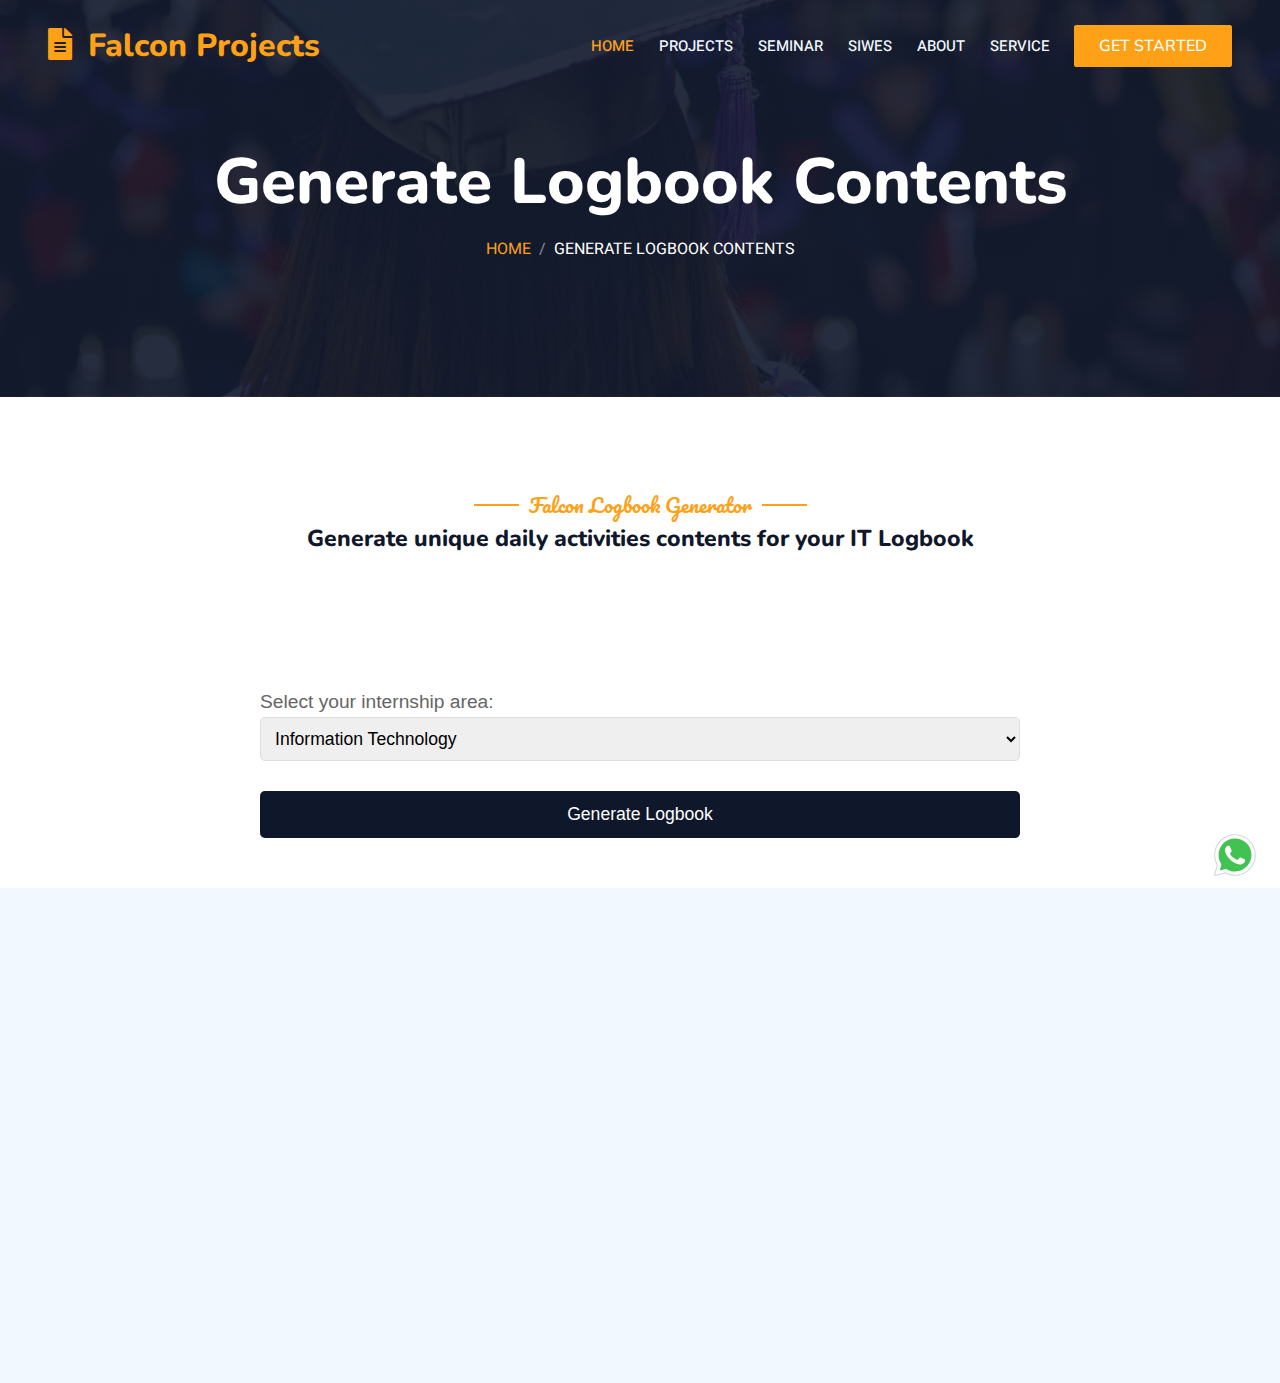
==== commit 78af100a: "Update index.html" ====
--- a/index.html
+++ b/index.html
@@ -3,37 +3,36 @@
 
 <head>
     <meta charset="utf-8">
-    <title>Falcon Projects</title>
+    <title>Falcon Projects - SIWES</title>
     <meta content="width=device-width, initial-scale=1.0" name="viewport">
-    <meta content="Academic Writing" name="keywords">
-    <meta content="Final year Projects" name="description">
-
+    <meta content="" name="keywords">
+    <meta content="" name="description">
+
+    
     <link href="img/favicon.ico" rel="icon">
+
+    
     <link rel="preconnect" href="https://fonts.googleapis.com">
     <link rel="preconnect" href="https://fonts.gstatic.com" crossorigin>
     <link href="https://fonts.googleapis.com/css2?family=Heebo:wght@400;500;600&family=Nunito:wght@600;700;800&family=Pacifico&display=swap" rel="stylesheet">
 
-
+    
     <link href="https://cdnjs.cloudflare.com/ajax/libs/font-awesome/5.10.0/css/all.min.css" rel="stylesheet">
     <link href="https://cdn.jsdelivr.net/npm/bootstrap-icons@1.4.1/font/bootstrap-icons.css" rel="stylesheet">
 
-
+    
     <link href="lib/animate/animate.min.css" rel="stylesheet">
     <link href="lib/owlcarousel/assets/owl.carousel.min.css" rel="stylesheet">
     <link href="lib/tempusdominus/css/tempusdominus-bootstrap-4.min.css" rel="stylesheet" />
-     <link rel="icon" href="img/falc.png" sizes="1500x1500" type="image/png">
-
-    
+    <link rel="icon" href="img/falc.png" sizes="1500x1500" type="image/png">
+
+  
     <link href="css/bootstrap.min.css" rel="stylesheet">
 
     
     <link href="css/style.css" rel="stylesheet">
-    <link href="css/faq.css" rel="stylesheet">
-
-    
-    <link rel="stylesheet" href="css/custom.css">
-
-
+    <link href="css/log.css" rel="stylesheet">
+    
     <style>
         .whatsapp-icon {
             position: fixed;
@@ -41,8 +40,7 @@
             right: 20px;
             z-index: 9999;
         }
-
-        
+       
     </style>
 </head>
 
@@ -53,13 +51,14 @@
                 <span class="sr-only">Loading...</span>
             </div>
         </div>
-        
-
-
+      
+
+
+       
         <div class="container-xxl position-relative p-0">
             <nav class="navbar navbar-expand-lg navbar-dark bg-dark px-4 px-lg-5 py-3 py-lg-0">
                 <a href="index.html" class="navbar-brand p-0">
-                	<h1 class="text-primary m-0"><i class="fa fa-file-alt me-3"></i>Falcon Projects</h1>
+                    <h1 class="text-primary m-0"><i class="fa fa-file-alt me-3"></i>Falcon Projects</h1>
 
                     
                    
@@ -82,714 +81,79 @@
             </nav>
 
             <div class="container-xxl py-5 bg-dark hero-header mb-5">
-                <div class="container my-5 py-5">
-                    <div class="row align-items-center g-5">
-                        <div class="col-lg-6 text-center text-lg-start">
-                            <h1 class="display-3 text-white animated slideInLeft">Empowering<br>Students</h1>
-                            <p class="text-white animated slideInLeft mb-4 pb-2" style="font-size: 20px;">Unleash Your Academic Potential with FalconProjects. <br>Your Ultimate Thesis and Defense Solution.</p>
-                            <a href="generateprojecttopic.html" class="btn btn-primary py-sm-3 px-sm-5 me-3 animated slideInLeft">Explore Now</a>
-                        </div>
-                        <div class="col-lg-6 text-center text-lg-end overflow-hidden">
-                           
-                        </div>
-                    </div>
-                </div>
-            </div>
-        </div>
-
+                <div class="container text-center my-5 pt-5 pb-4">
+                    <h1 class="display-3 text-white mb-3 animated slideInDown">Generate Logbook Contents</h1>
+                    <nav aria-label="breadcrumb">
+                        <ol class="breadcrumb justify-content-center text-uppercase">
+                            <li class="breadcrumb-item"><a href="#">Home</a></li>
+                            <li class="breadcrumb-item text-white active" aria-current="page">Generate Logbook Contents</li>
+                        </ol>
+                    </nav>
+                </div>
+            </div>
+        </div>
+        
 
         <div class="container-xxl py-5">
             <div class="container">
-                <div class="row g-4">
-                    <div class="col-lg-3 col-sm-6 wow fadeInUp" data-wow-delay="0.1s">
-                        <div class="service-item rounded pt-3">
-                            <div class="p-4">
-                                <i class="fa fa-3x fa-user-tie text-primary mb-4"></i>
-                                <h5>Expert Guidance</h5>
-                                <p>Ace your final projects with professional help</p>
-                            </div>
-                        </div>
-                    </div>
-                    <div class="col-lg-3 col-sm-6 wow fadeInUp" data-wow-delay="0.3s">
-                        <div class="service-item rounded pt-3">
-                            <div class="p-4">
-                                <i class="fa fa-3x fa-shield-alt text-primary mb-4"></i>
-                                <h5>Defend Like a Pro</h5>
-
-                                <p>Crush your IT and seminar defenses effortlessly!</p>
-                            </div>
-                        </div>
-                    </div>
-
-
-
-
-
-                    <div class="col-lg-3 col-sm-6 wow fadeInUp" data-wow-delay="0.5s">
-                        <div class="service-item rounded pt-3">
-                            <div class="p-4">
-                                <i class="fa fa-3x fa-credit-card text-primary mb-4"></i>
-                                <h5>Affordable Pricing</h5>
-                                <p>Top-notch services starting at just N13,500</p>
-
-                            </div>
-                        </div>
-                    </div>
-                    <div class="col-lg-3 col-sm-6 wow fadeInUp" data-wow-delay="0.7s">
-                        <div class="service-item rounded pt-3">
-                            <div class="p-4">
-                                <i class="fa fa-3x fa-headset text-primary mb-4"></i>
-                                <h5>24/7 Service</h5>
-                                <p>Contact Us on Whatsapp to get Started</p>
-                            </div>
-                        </div>
-                    </div>
-                </div>
+                <div class="text-center wow fadeInUp" data-wow-delay="0.1s">
+                    <h5 class="section-title ff-secondary text-center text-primary fw-normal">Falcon Logbook Generator</h5>
+                    <h1 class="mb-5" style="font-size: 23px;">Generate unique daily activities contents for your IT Logbook</h1>
+                </div>
+            </div>
+        </div>
+
+        <div class ="loghead">
+            <div class="logcontainer">
+              <label for="internship-area">Select your internship area:</label>
+              <select id="internship-area">
+                <option value="IT">Information Technology</option>
+                <option value="cybersecurity">Cybersecurity</option>
+                <option value="TrainingCenters">Tech Training  Center</option>
+                <option value="SoftwareEngineering">Software Engineering</option>
+                <option value ="GraphicsAndWebDesign"> Graphics and Web Design</option>
+                <option value="FoodProcessing">Food Processing</option>
+                <option value="HospitalLaboratory">Laboratory</option>
+                <option value="Pharmaceuticals"> Pharmaceuticals</option>
+                <option value="accounting">Accounting</option>
+                <option value="MassCommunication">Mass Communication</option>
+                <option value="Banking">Banking</option>
+                <option value="Hospital">Hospital</option>               
+                <option value="MechanicalEngineering">Mechanical Engineering</option>
+                <option value="ElectricalEngineering">Electrical Engineering</option>
+                <option value ="ComputerEngineering"> Computer Engineering</option>
+                
+                
+              </select>
+          
+              <button id="generate-logbook" class="buttonV">Generate Logbook</button>
+              
+          
+              <div id="logbook-content" class="hidden">
+                <h2 style="text-align: center; padding-bottom: 15px; padding-top: 55px;">Logbook Daily Activities</h2>
+                <div class ="text">
+                <p><strong>Monday:</strong> <span id="monday"></span></p>
+                <p><strong>Tuesday:</strong> <span id="tuesday"></span></p>
+                <p><strong>Wednesday:</strong> <span id="wednesday"></span></p>
+                <p><strong>Thursday:</strong> <span id="thursday"></span></p>
+                <p><strong>Friday:</strong> <span id="friday"></span></p>
+                <button id="reshuffle-logbook" class="buttonV">Reshuffle</button>
+                <button id="get-report" class="buttonV" style="display: none;" onclick="window.open('https://wa.me/2348071272293?text=I%20am%20interested%20in%20getting%20started%20with%20my%20IT%20report%20and%20slides.')">Get Started with your IT report and Slides</button>
+
+                </div>
+              </div>
             </div>
         </div>
         
-        <div class="container-xxl py-5">
-            <div class="container">
-                <div class="row g-5 align-items-center">
-                    <div class="col-lg-6">
-                        <div class="row g-3">
-                            <div class="col-6 text-start">
-                                <img class="img-fluid rounded w-100 wow zoomIn" data-wow-delay="0.1s" src="img/black.jfif">
-                            </div>
-                            <div class="col-6 text-start">
-                                <img class="img-fluid rounded w-75 wow zoomIn" data-wow-delay="0.3s" src="img/fblack.jfif" style="margin-top: 25%;">
-                            </div>
-                            <div class="col-6 text-end">
-                                <img class="img-fluid rounded w-75 wow zoomIn" data-wow-delay="0.5s" src="img/wblack.jfif">
-                            </div>
-                            <div class="col-6 text-end">
-                                <img class="img-fluid rounded w-100 wow zoomIn" data-wow-delay="0.7s" src="img/nblack.jfif">
-                            </div>
-                        </div>
-                    </div>
-                    <div class="col-lg-6">
-                        <h5 class="section-title ff-secondary text-start text-primary fw-normal">About Us</h5>
-                        <h1 class="mb-4">Welcome to Falcon Projects</h1>
-                        <p class="mb-4" style="color:black;">Falcon Projects is dedicated to empowering students with comprehensive support for their academic projects, thesis, and seminar defenses.</p>
-                        <p class="mb-4" style="color:black;">Our expert team provides personalized assistance, ensuring you achieve academic excellence with ease. From IT report writing to final year projects, we are your trusted partner in your educational journey. Unleash your academic potential with Falcon Projects – your ultimate thesis and defense solution.</p>
-                        <div class="row g-4 mb-4">
-                            <div class="col-sm-6">
-                                <div class="d-flex align-items-center border-start border-5 border-primary px-3">
-                                    <h1 class="flex-shrink-0 display-5 text-primary mb-0" data-toggle="counter-up">3</h1>
-                                    <div class="ps-4">
-                                        <p class="mb-0">Years of</p>
-                                        <h6 class="text-uppercase mb-0">Experience</h6>
-                                    </div>
-                                </div>
-                            </div>
-                            <div class="col-sm-6">
-                                <div class="d-flex align-items-center border-start border-5 border-primary px-3">
-                                    <h1 class="flex-shrink-0 display-5 text-primary mb-0" data-toggle="counter-up">75</h1>
-                                    <div class="ps-4">
-                                        <p class="mb-0">Completed</p>
-                                        <h6 class="text-uppercase mb-0">Projects</h6>
-                                    </div>
-                                </div>
-                            </div>
-                        </div>
-                        <a class="btn btn-primary py-3 px-5 mt-2" href="generateprojecttopic.html">Generate Project Topic</a>
-                    </div>
-                </div>
-            </div>
-        </div>
-        
-
-
-
-       <div class="container-xxl py-5">
-            <div class="container">
-                <div class="text-center wow fadeInUp" data-wow-delay="0.1s">
-                    <h5 class="section-title ff-secondary text-center text-primary fw-normal">Departments</h5>
-                    <h1 class="mb-5">Most Popular Courses</h1>
-                </div>
-                <div class="tab-class text-center wow fadeInUp" data-wow-delay="0.1s">
-                    <ul class="nav nav-pills d-inline-flex justify-content-center border-bottom mb-5">
-                        <li class="nav-item">
-                            <a class="d-flex align-items-center text-start mx-3 ms-0 pb-3 active" data-bs-toggle="pill" href="#tab-1">
-                               <i class="fa fa-atom fa-2x text-primary"></i>
-
-                                <div class="ps-3">
-                                    <small class="text-body">Falculty of</small>
-                                    <h6 class="mt-n1 mb-0">Physical Science</h6>
-                                </div>
-                            </a>
-                        </li>
-                        <li class="nav-item">
-                            <a class="d-flex align-items-center text-start mx-3 pb-3" data-bs-toggle="pill" href="#tab-2">
-                                <i class="fa fa-tasks fa-2x text-primary"></i>
-                                <div class="ps-3">
-                                    <small class="text-body">Falculty of</small>
-                                    <h6 class="mt-n1 mb-0">Management Science</h6>
-                                </div>
-                            </a>
-                        </li>
-                        <li class="nav-item">
-                            <a class="d-flex align-items-center text-start mx-3 me-0 pb-3" data-bs-toggle="pill" href="#tab-3">
-                                <i class="fa fa-microphone fa-2x text-primary"></i>
-                                <div class="ps-3">
-                                    <small class="text-body">Falculty of</small>
-                                    <h6 class="mt-n1 mb-0">Social Science</h6>
-                                </div>
-                            </a>
-                        </li>
-                    </ul>
-                    <div class="tab-content">
-                        <div id="tab-1" class="tab-pane fade show p-0 active">
-                            <div class="row g-4">
-                                <div class="col-lg-6">
-                                    <div class="d-flex align-items-center">
-                                        <!-- <i class="fas fa-laptop-code fa-2x text-primary"></i> -->
-
-                                        <div class="w-100 d-flex flex-column text-start ps-4">
-                                            <h5 class="d-flex justify-content-between border-bottom pb-2">
-                                                <span>Computer Science</span>
-                                                <span class="text-primary"></span>
-                                            </h5>
-                                            <small class="fst-italic">Faculty of Physical Science</small>
-                                        </div>
-                                    </div>
-                                </div>
-                                <div class="col-lg-6">
-                                    <div class="d-flex align-items-center">
-                                        <!-- <i class="fas fa-lock fa-2x text-primary"></i> -->
-
-                                        <div class="w-100 d-flex flex-column text-start ps-4">
-                                            <h5 class="d-flex justify-content-between border-bottom pb-2">
-                                                <span>Cyber-Security</span>
-                                                <span class="text-primary"></span>
-                                            </h5>
-                                            <small class="fst-italic">Faculty of Physical Science</small>
-                                        </div>
-                                    </div>
-                                </div>
-                                <div class="col-lg-6">
-                                    <div class="d-flex align-items-center">
-                                        <!-- <i class="fas fa-code fa-2x text-primary"></i> -->
-
-                                        <div class="w-100 d-flex flex-column text-start ps-4">
-                                            <h5 class="d-flex justify-content-between border-bottom pb-2">
-                                                <span>Software Engineering</span>
-                                                <span class="text-primary"></span>
-                                            </h5>
-                                            <small class="fst-italic">Faculty of Physical Science</small>
-                                        </div>
-                                    </div>
-                                </div>
-                                <div class="col-lg-6">
-                                    <div class="d-flex align-items-center">
-                                        <!-- <i class="fas fa-microscope fa-2x text-primary"></i> -->
-
-                                        <div class="w-100 d-flex flex-column text-start ps-4">
-                                            <h5 class="d-flex justify-content-between border-bottom pb-2">
-                                                <span>Microbiology</span>
-                                                <span class="text-primary"></span>
-                                            </h5>
-                                            <small class="fst-italic">Faculty of Biological Science</small>
-                                        </div>
-                                    </div>
-                                </div>
-                                <div class="col-lg-6">
-                                    <div class="d-flex align-items-center">
-                                        <!-- <i class="fas fa-flask fa-2x text-primary"></i> -->
-
-                                        <div class="w-100 d-flex flex-column text-start ps-4">
-                                            <h5 class="d-flex justify-content-between border-bottom pb-2">
-                                                <span>Biochemistry</span>
-                                                <span class="text-primary"></span>
-                                            </h5>
-                                            <small class="fst-italic">Faculty of Biological Science</small>
-                                        </div>
-                                    </div>
-                                </div>
-                                <div class="col-lg-6">
-                                    <div class="d-flex align-items-center">
-                                        <!-- <i class="fas fa-bolt fa-2x text-primary"></i> -->
-
-                                        <div class="w-100 d-flex flex-column text-start ps-4">
-                                            <h5 class="d-flex justify-content-between border-bottom pb-2">
-                                                <span>Physics</span>
-                                                <span class="text-primary"></span>
-                                            </h5>
-                                            <small class="fst-italic">Faculty of Physics Science</small>
-                                        </div>
-                                    </div>
-                                </div>
-                                <div class="col-lg-6">
-                                    <div class="d-flex align-items-center">
-                                         <!-- <i class="fas fa-chart-bar fa-2x text-primary"></i> -->
-                                        <div class="w-100 d-flex flex-column text-start ps-4">
-                                            <h5 class="d-flex justify-content-between border-bottom pb-2">
-                                                <span>Statistics</span>
-                                                <span class="text-primary"></span>
-                                            </h5>
-                                            <small class="fst-italic">Faculty of Physical Science</small>
-                                        </div>
-                                    </div>
-                                </div>
-                                <div class="col-lg-6">
-                                    <div class="d-flex align-items-center">
-                                        <!-- <i class="fas fa-newspaper fa-2x text-primary"></i> -->
-                                        <div class="w-100 d-flex flex-column text-start ps-4">
-                                            <h5 class="d-flex justify-content-between border-bottom pb-2">
-                                                <span>Geology</span>
-                                                <span class="text-primary"></span>
-                                            </h5>
-                                            <small class="fst-italic">Faculty of Physical Science</small>
-                                        </div>
-                                    </div>
-                                </div>
-                            </div>
-                        </div>
-                        <div id="tab-2" class="tab-pane fade show p-0">
-                            <div class="row g-4">
-                                <div class="col-lg-6">
-                                    <div class="d-flex align-items-center">
-                                         <!-- <i class="fas fa-file-invoice-dollar fa-2x text-primary"></i> -->
-
-                                        <div class="w-100 d-flex flex-column text-start ps-4">
-                                            <h5 class="d-flex justify-content-between border-bottom pb-2">
-                                                <span>Accounting</span>
-                                                <span class="text-primary"></span>
-                                            </h5>
-                                            <small class="fst-italic">Faculty of Management Science</small>
-                                        </div>
-                                    </div>
-                                </div>
-                                <div class="col-lg-6">
-                                    <div class="d-flex align-items-center">
-                                        
-                                        <div class="w-100 d-flex flex-column text-start ps-4">
-                                            <h5 class="d-flex justify-content-between border-bottom pb-2">
-                                                <span>Business Administration</span>
-                                                <span class="text-primary"></span>
-                                            </h5>
-                                            <small class="fst-italic">Faculty of Management Science</small>
-                                        </div>
-                                    </div>
-                                </div>
-                                <div class="col-lg-6">
-                                    <div class="d-flex align-items-center">
-                                        
-                                        <div class="w-100 d-flex flex-column text-start ps-4">
-                                            <h5 class="d-flex justify-content-between border-bottom pb-2">
-                                                <span>Internation Relations</span>
-                                                <span class="text-primary"></span>
-                                            </h5>
-                                            <small class="fst-italic">Faculty of Management Science</small>
-                                        </div>
-                                    </div>
-                                </div>
-                                <div class="col-lg-6">
-                                    <div class="d-flex align-items-center">
-                                        
-                                        <div class="w-100 d-flex flex-column text-start ps-4">
-                                            <h5 class="d-flex justify-content-between border-bottom pb-2">
-                                                <span>Economics</span>
-                                                <span class="text-primary"></span>
-                                            </h5>
-                                            <small class="fst-italic">Faculty of Management Science</small>
-                                        </div>
-                                    </div>
-                                </div>
-                                <div class="col-lg-6">
-                                    <div class="d-flex align-items-center">
-                                        
-                                        <div class="w-100 d-flex flex-column text-start ps-4">
-                                            <h5 class="d-flex justify-content-between border-bottom pb-2">
-                                                <span>Banking & Finance</span>
-                                                <span class="text-primary"></span>
-                                            </h5>
-                                            <small class="fst-italic">Faculty of Management Science</small>
-                                        </div>
-                                    </div>
-                                </div>
-                                <div class="col-lg-6">
-                                    <div class="d-flex align-items-center">
-                                        
-                                        <div class="w-100 d-flex flex-column text-start ps-4">
-                                            <h5 class="d-flex justify-content-between border-bottom pb-2">
-                                                <span>Public Administration</span>
-                                                <span class="text-primary"></span>
-                                            </h5>
-                                            <small class="fst-italic">Faculty of Management Science</small>
-                                        </div>
-                                    </div>
-                                </div>
-                                <div class="col-lg-6">
-                                    <div class="d-flex align-items-center">
-                                        
-                                        <div class="w-100 d-flex flex-column text-start ps-4">
-                                            <h5 class="d-flex justify-content-between border-bottom pb-2">
-                                                <span>Entrepreneurship</span>
-                                                <span class="text-primary"></span>
-                                            </h5>
-                                            <small class="fst-italic">Faculty of Management Science</small>
-                                        </div>
-                                    </div>
-                                </div>
-                                <div class="col-lg-6">
-                                    <div class="d-flex align-items-center">
-                                        
-                                        <div class="w-100 d-flex flex-column text-start ps-4">
-                                            <h5 class="d-flex justify-content-between border-bottom pb-2">
-                                                <span>Marketing</span>
-                                                <span class="text-primary"></span>
-                                            </h5>
-                                            <small class="fst-italic">Faculty of Management Science</small>
-                                        </div>
-                                    </div>
-                                </div>
-                            </div>
-                        </div>
-                        <div id="tab-3" class="tab-pane fade show p-0">
-                            <div class="row g-4">
-                                <div class="col-lg-6">
-                                    <div class="d-flex align-items-center">
-                                       
-                                        <div class="w-100 d-flex flex-column text-start ps-4">
-                                            <h5 class="d-flex justify-content-between border-bottom pb-2">
-                                                <span>Mass Communication</span>
-                                                <span class="text-primary"></span>
-                                            </h5>
-                                            <small class="fst-italic">Faculty of Social Science</small>
-                                        </div>
-                                    </div>
-                                </div>
-                                <div class="col-lg-6">
-                                    <div class="d-flex align-items-center">
-                                        
-                                        <div class="w-100 d-flex flex-column text-start ps-4">
-                                            <h5 class="d-flex justify-content-between border-bottom pb-2">
-                                                <span>Psychology</span>
-                                                <span class="text-primary"></span>
-                                            </h5>
-                                            <small class="fst-italic">Faculty of Social Science</small>
-                                        </div>
-                                    </div>
-                                </div>
-                                <div class="col-lg-6">
-                                    <div class="d-flex align-items-center">
-                                        
-                                        <div class="w-100 d-flex flex-column text-start ps-4">
-                                            <h5 class="d-flex justify-content-between border-bottom pb-2">
-                                                <span>Political Science</span>
-                                                <span class="text-primary"></span>
-                                            </h5>
-                                            <small class="fst-italic">Faculty of Social Science</small>
-                                        </div>
-                                    </div>
-                                </div>
-                                <div class="col-lg-6">
-                                    <div class="d-flex align-items-center">
-                                        
-                                        <div class="w-100 d-flex flex-column text-start ps-4">
-                                            <h5 class="d-flex justify-content-between border-bottom pb-2">
-                                                <span>Sociology</span>
-                                                <span class="text-primary"></span>
-                                            </h5>
-                                            <small class="fst-italic">Faculty of Social Science</small>
-                                        </div>
-                                    </div>
-                                </div>
-                                <div class="col-lg-6">
-                                    <div class="d-flex align-items-center">
-                                        
-                                        <div class="w-100 d-flex flex-column text-start ps-4">
-                                            <h5 class="d-flex justify-content-between border-bottom pb-2">
-                                                <span>CAnthropology</span>
-                                                <span class="text-primary"></span>
-                                            </h5>
-                                            <small class="fst-italic">Faculty of Social Science</small>
-                                        </div>
-                                    </div>
-                                </div>
-                                <div class="col-lg-6">
-                                    <div class="d-flex align-items-center">
-                                        
-                                        <div class="w-100 d-flex flex-column text-start ps-4">
-                                            <h5 class="d-flex justify-content-between border-bottom pb-2">
-                                                <span>Journalism</span>
-                                                <span class="text-primary"></span>
-                                            </h5>
-                                            <small class="fst-italic">Faculty of Social Science</small>
-                                        </div>
-                                    </div>
-                                </div>
-                                <div class="col-lg-6">
-                                    <div class="d-flex align-items-center">
-                                        
-                                        <div class="w-100 d-flex flex-column text-start ps-4">
-                                            <h5 class="d-flex justify-content-between border-bottom pb-2">
-                                                <span>English and Literature</span>
-                                                <span class="text-primary"></span>
-                                            </h5>
-                                            <small class="fst-italic">Faculty of Social Science</small>
-                                        </div>
-                                    </div>
-                                </div>
-                                <div class="col-lg-6">
-                                    <div class="d-flex align-items-center">
-                                        
-                                        <div class="w-100 d-flex flex-column text-start ps-4">
-                                            <h5 class="d-flex justify-content-between border-bottom pb-2">
-                                                <span>Philosophy</span>
-                                                <span class="text-primary"></span>
-                                            </h5>
-                                            <small class="fst-italic">Faculty of Social Science</small>
-                                        </div>
-                                    </div>
-                                </div>
-                            </div>
-                        </div>
-                    </div>
-                </div>
-            </div>
-        </div>
-
-
-        <div class="container-xxl py-5 px-0 wow fadeInUp" data-wow-delay="0.1s">
-            <div class="row g-0">
-                <div class="col-md-6">
-			<div class="video">
-                        
-                    </div>
-                   
-                </div>
-                <div class="col-md-6 bg-dark d-flex align-items-center">
-                    <div class="p-5 wow fadeInUp" data-wow-delay="0.2s">
-                        <h5 class="section-title ff-secondary text-start text-primary fw-normal">Contact Us</h5>
-                        <h1 class="text-white mb-4">Send us a message</h1>
-                        <form action="mailto:manuelukoha@gmail.com">
-                            <div class="row g-3">
-                                <div class="col-md-6">
-                                    <div class="form-floating">
-                                        <input type="text" class="form-control" id="name" placeholder="Your Name">
-                                        <label for="name">Your Name</label>
-                                    </div>
-                                </div>
-                                <div class="col-md-6">
-                                    <div class="form-floating">
-                                        <input type="email" class="form-control" id="email" placeholder="Your Email">
-                                        <label for="email">Your Email</label>
-                                    </div>
-                                </div>
-                                <div class="col-md-6">
-                                    <div class="form-floating">
-                                        <input type="text" class="form-control" id="name" placeholder="Your Department">
-                                        <label for="name">Your Department</label>
-                                    </div>
-                                </div>
-                                <div class="col-md-6">
-                                    <div class="form-floating">
-                                        <input type="text" class="form-control" id="name" placeholder="Your Institution">
-                                        <label for="name">Your Institution</label>
-                                    </div>
-                                </div>
-                                <div class="col-12">
-                                    <div class="form-floating">
-                                        <textarea class="form-control" placeholder="Special Request" id="``e" style="height: 100px"></textarea>
-                                        <label for="message">Message</label>
-                                    </div>
-                                </div>
-                                <div class="col-12">
-                                    <button class="btn btn-primary w-100 py-3" type="submit">Send Now</button>
-                                </div>
-                            </div>
-                        </form>
-                    </div>
-                </div>
-            </div>
-        </div>
-
-      
-                    </div>
-                </div>
-            </div>
-        </div>
-
-
-     
-
-        <div class="container my-5 py-2" id="price-table">
-        <h2 class="text-center font-weight-bold d-block mb-3">Check our pricing</h2>
-        <div class="row">
-            <div data-aos="fade-right" data-aos-delay="200" data-aos-duration="1000" data-aos-once="true" class="col-md-4 text-center py-4 mt-5">
-                <h4 class="my-4">IT & Seminar Report</h4>
-                <p class="font-weight-bold">N<span class="display-2 font-weight-bold" style="color:black;">25,500</span> / One-time Payment</p>
-                <ul class="list-unstyled">
-                    <li>Customized report writing</li>
-                    <li>Seminar Topic Generation</li>
-                    <li>Research assistance</li>
-                    <li>Slides for IT & Seminar Report</li>
-                    <li>Editing & proofreading</li>
-                    <li>Plagiarism check</li>
-                    <li>Two 30-minute consultations</li>
-                </ul>
-                <a href="https://flutterwave.com/pay/plfp1k1zcqjc" class="btn my-4 font-weight-bold atlas-cta cta-ghost">Get Started</a>
-            </div>
-            <div data-aos="fade-up" data-aos-duration="1000" data-aos-once="true" class="col-md-4 text-center py-4 mt-5 rounded" id="price-table__premium">
-                <h4 class="my-4" style="color: white;">Final Year Project</h4>
-                <p class="font-weight-bold">N<span class="display-2 font-weight-bold">65,500</span> / One-time Payment.</p>
-                <ul class="list-unstyled">
-                    <li>Project Proposal development</li>
-                    <li>Project Topic Generation</li>
-                    <li>Research & data collection</li>
-                    <li>Writing & drafting</li>
-                    <li>Editing & proofreading</li>
-                    <li>Presentation preparation - Slides</li>
-                    <li>Four 30-minute consultations</li>
-                </ul>
-                <a href="https://flutterwave.com/pay/1tftskgtjiok" class="btn my-4 font-weight-bold atlas-cta cta-green">Get Started</a>
-            </div>
-            <div data-aos="fade-left" data-aos-delay="200" data-aos-duration="1000" data-aos-once="true" class="col-md-4 text-center py-4 mt-5">
-                <h4 class="my-4">PRACTICAL PACKAGE</h4>
-                <p class="font-weight-bold">N<span class="display-2 font-weight-bold" style="color:black;">98,500</span> / One-time Payment..</p>
-                <ul class="list-unstyled">
-                    <li>Project Proposal development</li>
-                    <li>Advanced editing & proofreading</li>
-                    <li>Comprehensive report writing</li>
-                    <li>Plagiarism check</li>
-                    <li>Presentation & Defense preparation</li>
-                    <li>Unlimited consultations</li>
-                    <li>For practical, coding, and engineering projects</li>
-                </ul>
-                <a href="https://flutterwave.com/pay/xtaqsv0tsgqh" class="btn my-4 font-weight-bold atlas-cta cta-ghost">Get Started</a>
-            </div>
-        </div>
+
     </div>
 
 
-    <div class="faq-section">
-        <div class="faq-title">Frequently Asked Questions</div>
-        <details>
-            <summary> What is Falcon Projects?</summary>
-            <div class="faq-answer">
-                Falcon Projects is an online platform dedicated to helping final-year university students and undergraduates with their major academic projects. We offer support for project topic generation, seminar topic generation, project writing, seminar writing, slides and presentation creation, and practical project implementation.
-        </details>
-        <details>
-            <summary>How does Falcon Projects help with project topic generation?</summary>
-            <div class="faq-answer">
-                Our project topic generation tool allows students to find relevant and innovative project topics based on their department and difficulty level for FREE. Simply select your department and desired difficulty level to receive a curated list of project ideas.
-            </div>
-        </details>
-        <details>
-            <summary> What types of projects does Falcon Projects support?</summary>
-            <div class="faq-answer">
-                Falcon Projects supports a range of academic projects, including IT reports, seminar topics, final year projects, and practical projects. We provide guidance and resources to help students complete their projects successfully.
-            </div>
-        </details>
-        <details>
-            
-            <summary>Are the project topics generated by Falcon Projects free?</summary>
-            <div class="faq-answer">
-                Yes, the project topic generation feature is free to use. Students can access a variety of project ideas without any cost. However, additional services such as customized report writing and practical project implementation may have associated fees.
-            </div>
-        </details>
-
-        <details>
-            <summary>How can I get started with Falcon Projects?</summary>
-            <div class="faq-answer">
-                To get started, visit our website and explore the various features available. You can generate project topics, access writing assistance, and find support for your academic projects. If you need specific help, you can reach out to our support team for personalized assistance.
-        </details>
-        <details>
-
-            <summary>Can Falcon Projects help with practical aspects of my project?</summary>
-            <div class="faq-answer">
-                Yes, Falcon Projects provides support for practical aspects of academic projects. We offer services such as Coding for computing students, implementation of engineering Projects, data collection, and practical projects assistance to ensure that students can successfully execute their projects.
-            </div>
-        </details>
-
-        <details>
-
-            <summary>Is there a fee for using Falcon Projects' services?</summary>
-            <div class="faq-answer">
-                While the project topic generation feature is free, other services such as report writing, slides creation, and practical project implementation may involve fees. Our pricing is designed to be flexible and accommodate various student budgets.
-            </div>
-        </details>
-
-        <details>
-
-            <summary>How do I contact Falcon Projects for support?</summary>
-            <div class="faq-answer">
-                You can contact Falcon Projects through the contact form on our website or by reaching out to us via whatsapp, click on the whatsapp icon to contact our support team. Our team is available to answer any questions and provide assistance as needed.
-            </div>
-        </details>
-    </div>
-
-
-
-
-
-
-        <div class="container-xxl py-5 wow fadeInUp" data-wow-delay="0.1s">
-            <div class="container">
-                <div class="text-center">
-                    <h5 class="section-title ff-secondary text-center text-primary fw-normal">Testimonial</h5>
-                    <h1 class="mb-5">Our Clients Say!!!</h1>
-                </div>
-                <div class="owl-carousel testimonial-carousel">
-                    <div class="testimonial-item bg-transparent border rounded p-4">
-                        <i class="fa fa-quote-left fa-2x text-primary mb-3"></i>
-                        <p>Falcon Projects saved my academic life! Their thesis writing service is a game-changer.</p>
-                        <div class="d-flex align-items-center">
-                            <img class="img-fluid flex-shrink-0 rounded-circle" src="img/joseph.jpg" style="width: 50px; height: 50px;">
-                            <div class="ps-3">
-                                <h5 class="mb-1">Joseph</h5>
-                                <small>Undergraduate Student</small>
-                            </div>
-                        </div>
-                    </div>
-                    <div class="testimonial-item bg-transparent border rounded p-4">
-                        <i class="fa fa-quote-left fa-2x text-primary mb-3"></i>
-                        <p>Defending my project was a breeze with FalconProjects. Highly recommended!</p>
-                        <div class="d-flex align-items-center">
-                            <img class="img-fluid flex-shrink-0 rounded-circle" src="img/vic.jpg" style="width: 50px; height: 50px;">
-                            <div class="ps-3">
-                                <h5 class="mb-1">Victoria</h5>
-                                <small>Post-Graduate Student</small>
-                            </div>
-                        </div>
-                    </div>
-                    <div class="testimonial-item bg-transparent border rounded p-4">
-                        <i class="fa fa-quote-left fa-2x text-primary mb-3"></i>
-                        <p>Thanks to FalconProjects, I aced my seminar defense effortlessly. Incredible service!</p>
-                        <div class="d-flex align-items-center">
-                            <img class="img-fluid flex-shrink-0 rounded-circle" src="img/cat.jpg" style="width: 50px; height: 50px;">
-                            <div class="ps-3">
-                                <h5 class="mb-1">Catherine</h5>
-                                <small>Undergraduate Student</small>
-                            </div>
-                        </div>
-                    </div>
-                    <div class="testimonial-item bg-transparent border rounded p-4">
-                        <i class="fa fa-quote-left fa-2x text-primary mb-3"></i>
-                        <p>Defending my IT project was a piece of cake with FalconProjects. Thank you!</p>
-                        <div class="d-flex align-items-center">
-                            <img class="img-fluid flex-shrink-0 rounded-circle" src="img/mich.jpg" style="width: 50px; height: 50px;">
-                            <div class="ps-3">
-                                <h5 class="mb-1">Michael</h5>
-                                <small>Undergraduate Student</small>
-                            </div>
-                        </div>
-                    </div>
-                </div>
-            </div>
-        </div>
-
-
-
-
-        <a href="https://wa.me/2348071272293" target="_blank" class="whatsapp-icon">
+    <a href="https://wa.me/2348071272293" target="_blank" class="whatsapp-icon">
         <img src="img/icons8-whatsapp.svg" alt="WhatsApp Icon" width="50" height="50">
     </a>
-        
-
-        
+
+
         <div class="container-fluid bg-dark text-light footer pt-5 mt-5 wow fadeIn" data-wow-delay="0.1s">
             <div class="container py-5">
                 <div class="row g-5">
@@ -801,7 +165,6 @@
                         <a class="btn btn-link" href="about.html">About Us</a>
                         <a class="btn btn-link" href="https://wa.me/2348071272293">Contact Us</a>
                         <a class="btn btn-link" href="service.html">Services</a>
-
                         
 
                     </div>
@@ -830,7 +193,7 @@
                         <p>Subscribe to our newsletter now for regular updates delivered directly to your inbox.</p>
                         <div class="position-relative mx-auto" style="max-width: 400px;">
                             <input class="form-control border-primary w-100 py-3 ps-4 pe-5" type="text" placeholder="Your email">
-                            <button type="button" class="btn btn-primary py-2 position-absolute top-0 end-0 mt-2 me-2">SignUp</button>
+                            <button style="width: 90px;"   type="button" class="btn btn-primary py-2 position-absolute top-0 end-0 mt-2 me-2">SignUp</button>
                         </div>
                     </div>
                 </div>
@@ -852,7 +215,7 @@
 
 
        
-    </div>
+    
 
 
     <script src="https://code.jquery.com/jquery-3.4.1.min.js"></script>
@@ -868,6 +231,7 @@
 
     <!-- Template Javascript -->
     <script src="js/main.js"></script>
+    <script src="js/log.js"></script>
 </body>
 
 </html>
--- a/css/log.css
+++ b/css/log.css
@@ -0,0 +1,81 @@
+.loghead {
+    font-family: Arial, sans-serif;
+    background-color: #ffffff;
+    margin: 0;
+    padding: 0;
+    display: flex;
+    justify-content: center;
+    align-items: center;
+    min-height: 1vh;
+  }
+  
+  .logcontainer {
+    background-color: white;
+    padding: 20px;
+    border-radius: 10px;
+    max-width: 800px;
+    width: 90%;
+    margin: 20px;
+    font-family: Arial, sans-serif;
+    
+  }
+
+  .text{
+    color: black;
+  }
+  
+  h1 {
+    text-align: center;
+    margin-bottom: 30px;
+    font-size: 2rem;
+  }
+  
+  label {
+    font-size: 1.2rem;
+  }
+  
+  select {
+    display: block;
+    width: 100%;
+    padding: 10px;
+    font-size: 1.1rem;
+    margin-bottom: 20px;
+    border-radius: 5px;
+    border: 1px solid #ddd;
+  }
+  
+  .buttonV {
+    background-color: #0F172B;
+    color: white;
+    padding: 10px;
+    margin: 10px 0;
+    border: none;
+    border-radius: 5px;
+    font-size: 1.1rem;
+    cursor: pointer;
+    width: 100%;
+  }
+
+  
+  
+  .buttonV:hover {
+    background-color: #FEA116;
+  }
+
+  
+  .hidden {
+    display: none;
+    color: black;
+  }
+
+  
+
+  @media (max-width: 768px) {
+    h1 {
+      font-size: 1.5rem;
+    }
+    label, select, button {
+      font-size: 1rem;
+    }
+  }
+  
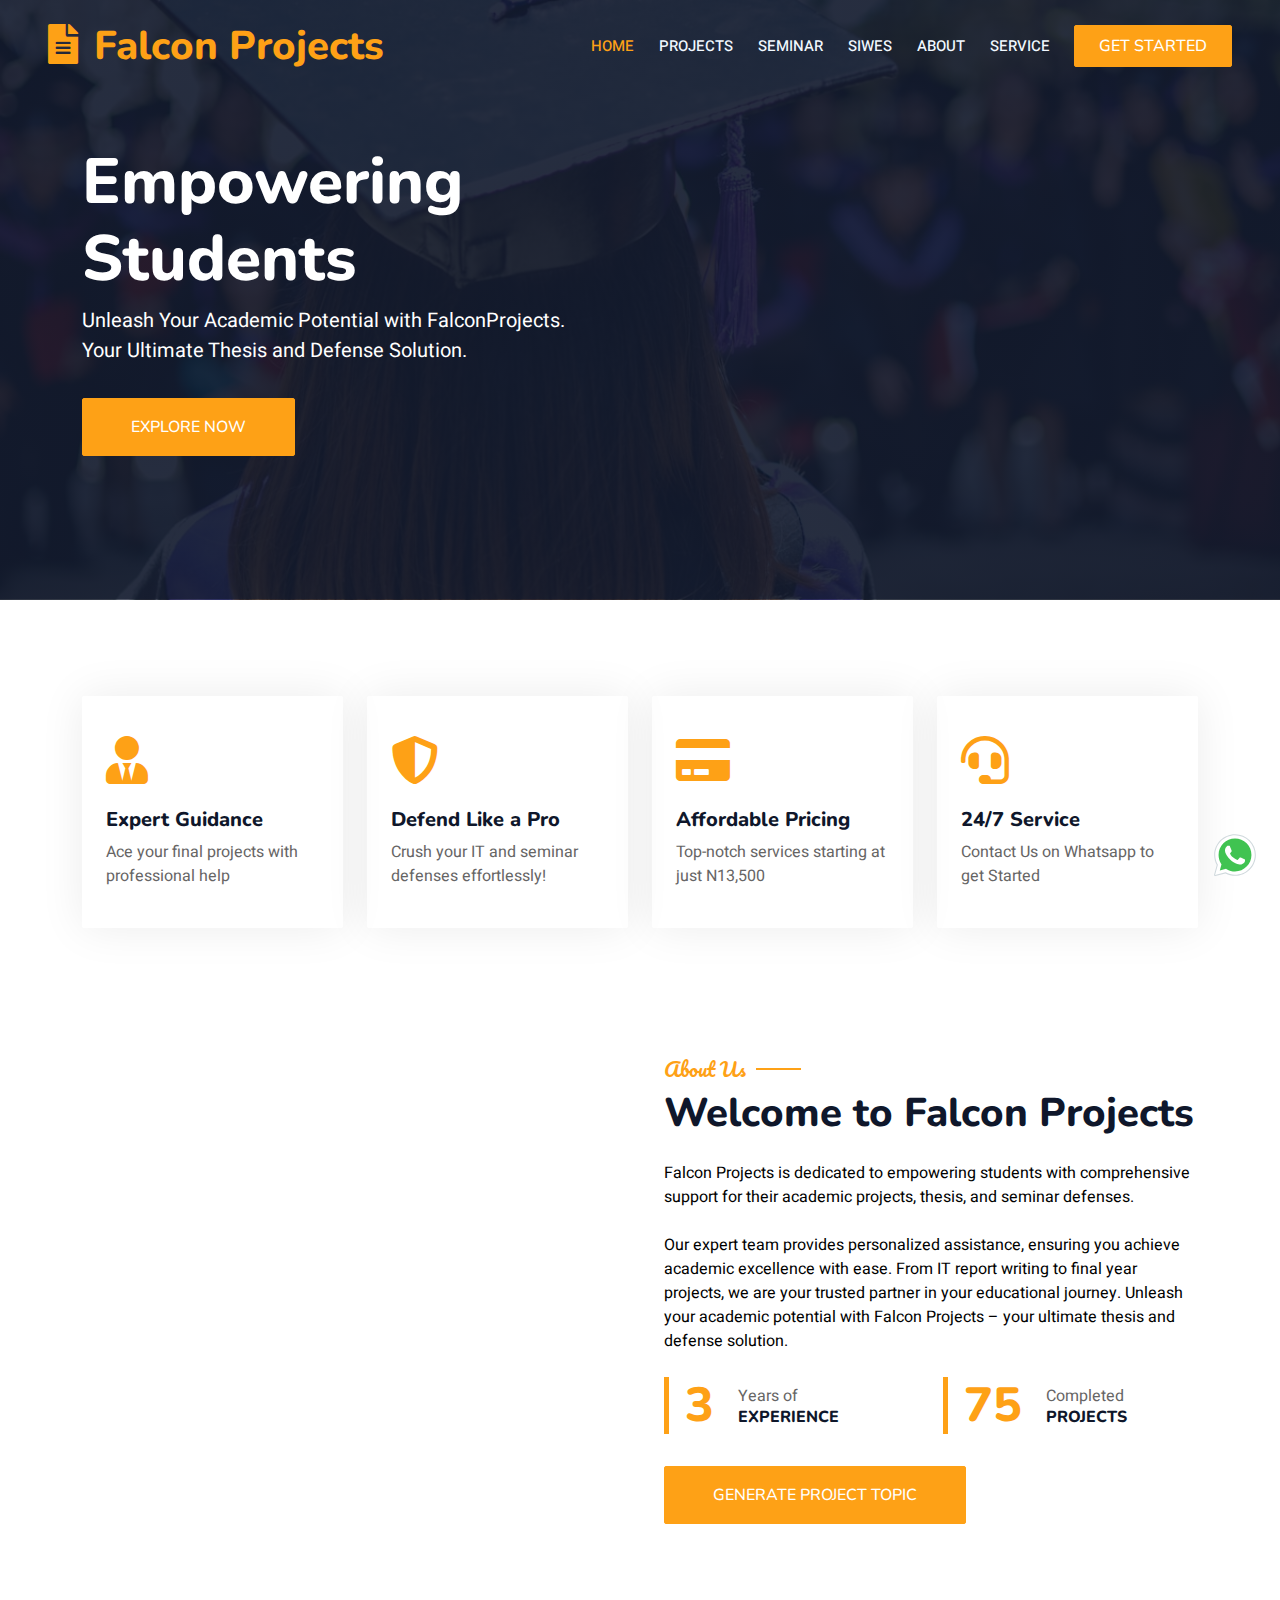
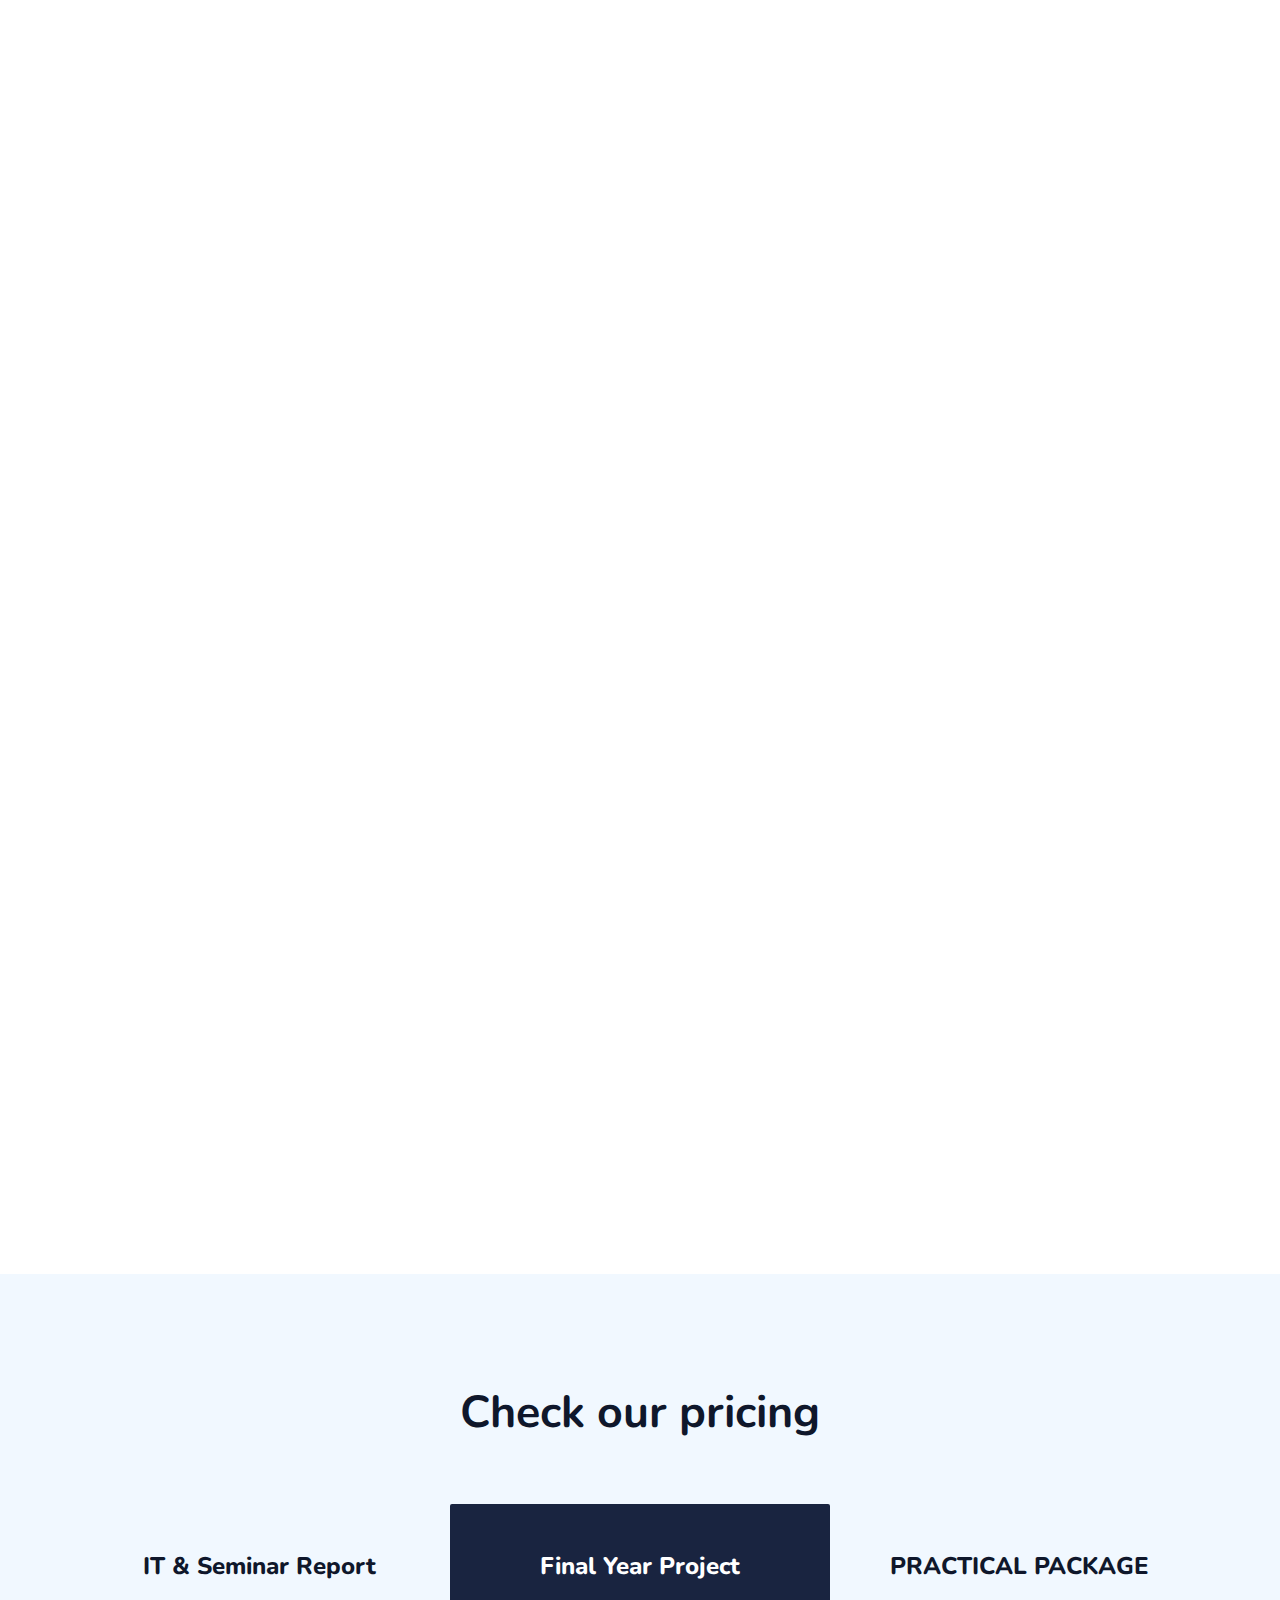
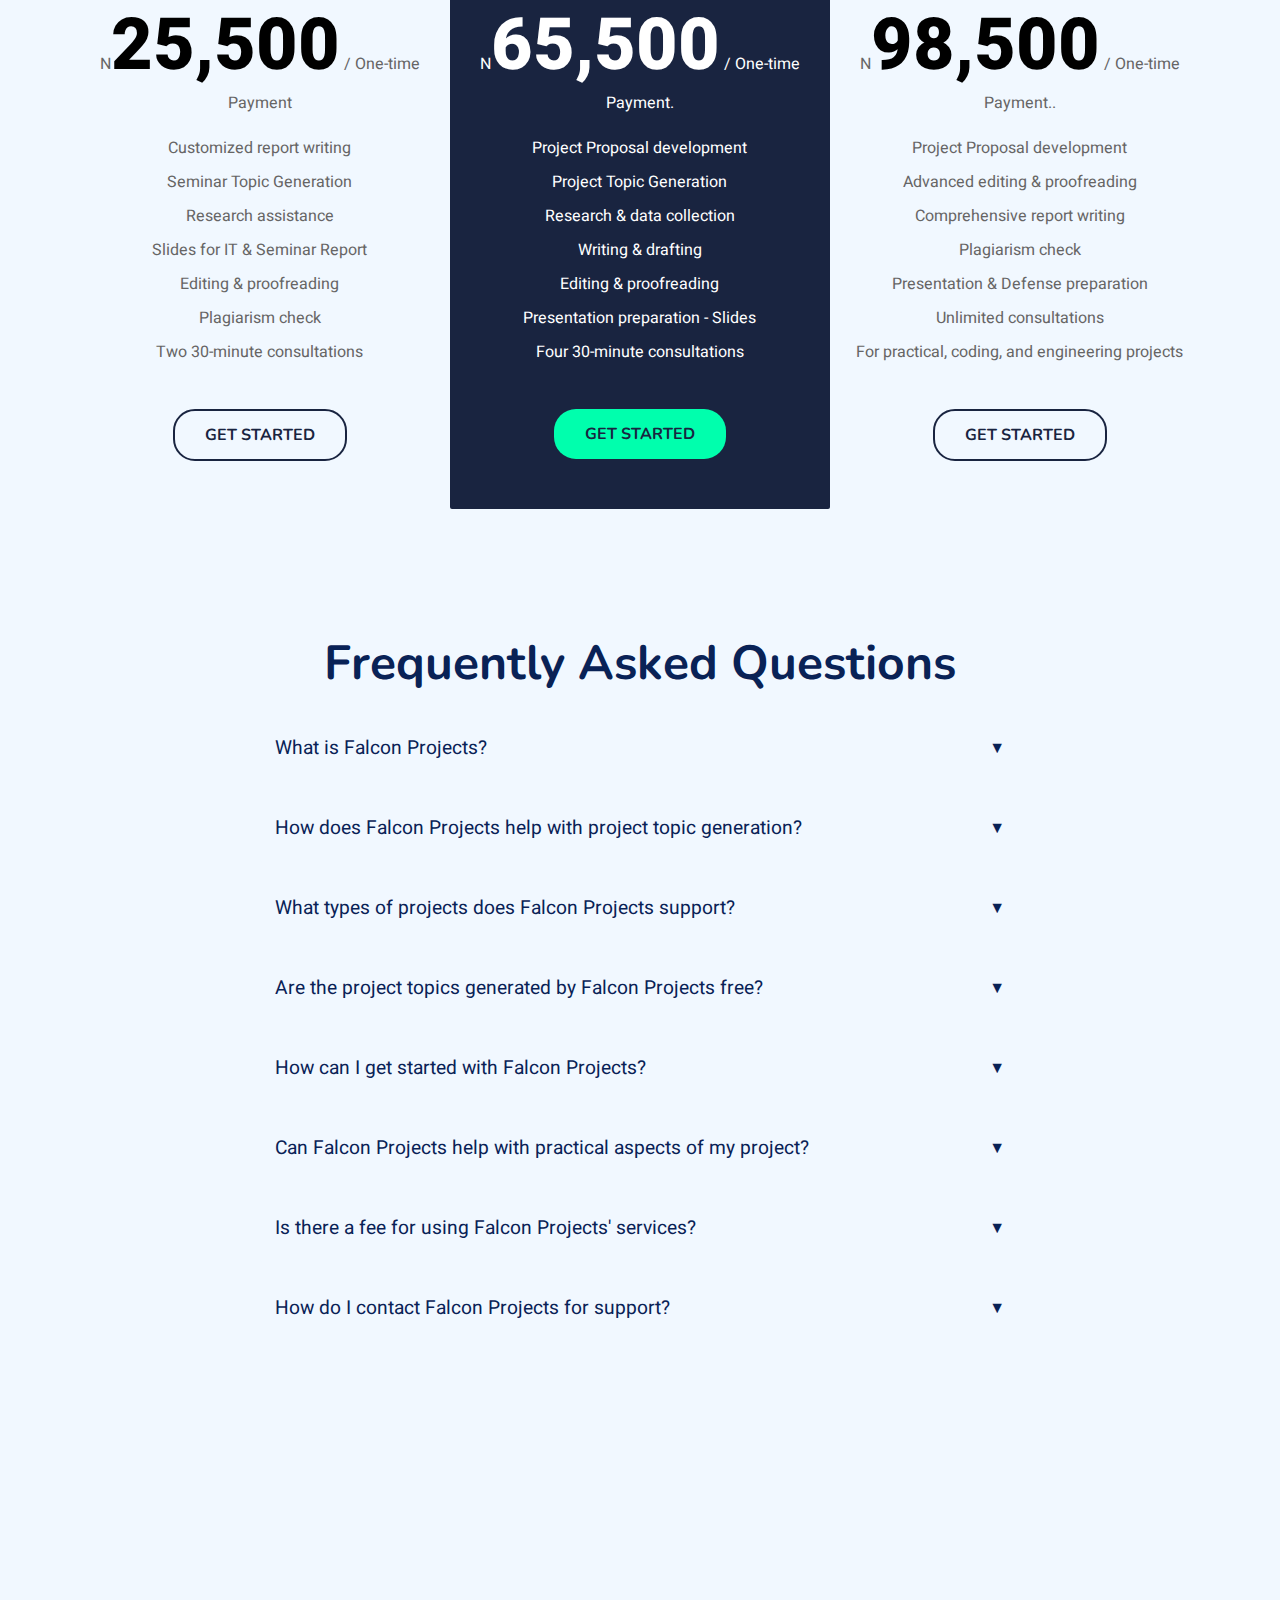
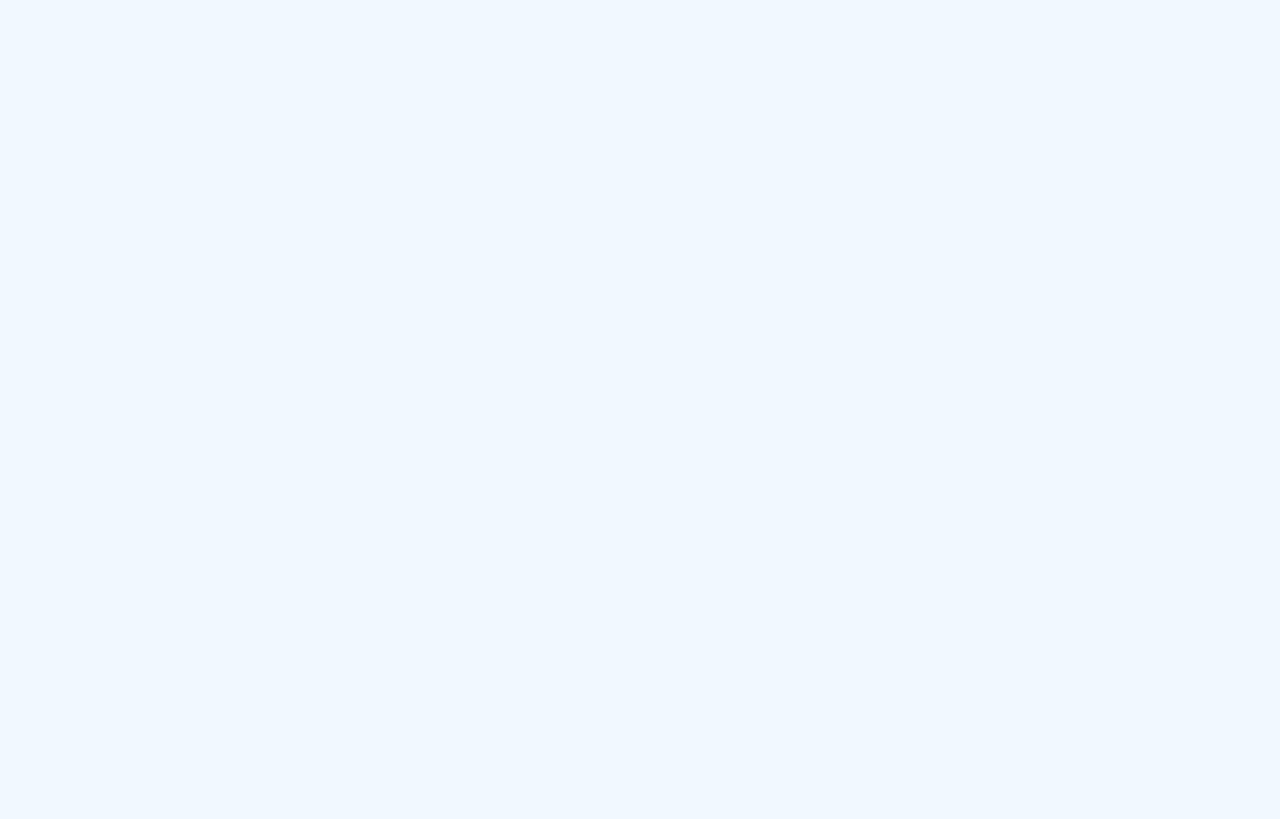
==== commit 7c8a510e: "Update index.html" ====
--- a/index.html
+++ b/index.html
@@ -3,36 +3,37 @@
 
 <head>
     <meta charset="utf-8">
-    <title>Falcon Projects - SIWES</title>
+    <title>Falcon Projects</title>
     <meta content="width=device-width, initial-scale=1.0" name="viewport">
-    <meta content="" name="keywords">
-    <meta content="" name="description">
-
-    
+    <meta content="Academic Writing" name="keywords">
+    <meta content="Final year Projects" name="description">
+
     <link href="img/favicon.ico" rel="icon">
-
-    
     <link rel="preconnect" href="https://fonts.googleapis.com">
     <link rel="preconnect" href="https://fonts.gstatic.com" crossorigin>
     <link href="https://fonts.googleapis.com/css2?family=Heebo:wght@400;500;600&family=Nunito:wght@600;700;800&family=Pacifico&display=swap" rel="stylesheet">
 
-    
+
     <link href="https://cdnjs.cloudflare.com/ajax/libs/font-awesome/5.10.0/css/all.min.css" rel="stylesheet">
     <link href="https://cdn.jsdelivr.net/npm/bootstrap-icons@1.4.1/font/bootstrap-icons.css" rel="stylesheet">
 
-    
+
     <link href="lib/animate/animate.min.css" rel="stylesheet">
     <link href="lib/owlcarousel/assets/owl.carousel.min.css" rel="stylesheet">
     <link href="lib/tempusdominus/css/tempusdominus-bootstrap-4.min.css" rel="stylesheet" />
-    <link rel="icon" href="img/falc.png" sizes="1500x1500" type="image/png">
-
-  
+     <link rel="icon" href="img/falc.png" sizes="1500x1500" type="image/png">
+
+    
     <link href="css/bootstrap.min.css" rel="stylesheet">
 
     
     <link href="css/style.css" rel="stylesheet">
-    <link href="css/log.css" rel="stylesheet">
+    <link href="css/faq.css" rel="stylesheet">
+
     
+    <link rel="stylesheet" href="css/custom.css">
+
+
     <style>
         .whatsapp-icon {
             position: fixed;
@@ -40,7 +41,8 @@
             right: 20px;
             z-index: 9999;
         }
-       
+
+        
     </style>
 </head>
 
@@ -51,14 +53,13 @@
                 <span class="sr-only">Loading...</span>
             </div>
         </div>
-      
-
-
-       
+        
+
+
         <div class="container-xxl position-relative p-0">
             <nav class="navbar navbar-expand-lg navbar-dark bg-dark px-4 px-lg-5 py-3 py-lg-0">
                 <a href="index.html" class="navbar-brand p-0">
-                    <h1 class="text-primary m-0"><i class="fa fa-file-alt me-3"></i>Falcon Projects</h1>
+                	<h1 class="text-primary m-0"><i class="fa fa-file-alt me-3"></i>Falcon Projects</h1>
 
                     
                    
@@ -81,79 +82,714 @@
             </nav>
 
             <div class="container-xxl py-5 bg-dark hero-header mb-5">
-                <div class="container text-center my-5 pt-5 pb-4">
-                    <h1 class="display-3 text-white mb-3 animated slideInDown">Generate Logbook Contents</h1>
-                    <nav aria-label="breadcrumb">
-                        <ol class="breadcrumb justify-content-center text-uppercase">
-                            <li class="breadcrumb-item"><a href="#">Home</a></li>
-                            <li class="breadcrumb-item text-white active" aria-current="page">Generate Logbook Contents</li>
-                        </ol>
-                    </nav>
-                </div>
-            </div>
-        </div>
-        
+                <div class="container my-5 py-5">
+                    <div class="row align-items-center g-5">
+                        <div class="col-lg-6 text-center text-lg-start">
+                            <h1 class="display-3 text-white animated slideInLeft">Empowering<br>Students</h1>
+                            <p class="text-white animated slideInLeft mb-4 pb-2" style="font-size: 20px;">Unleash Your Academic Potential with FalconProjects. <br>Your Ultimate Thesis and Defense Solution.</p>
+                            <a href="generateprojecttopic.html" class="btn btn-primary py-sm-3 px-sm-5 me-3 animated slideInLeft">Explore Now</a>
+                        </div>
+                        <div class="col-lg-6 text-center text-lg-end overflow-hidden">
+                           
+                        </div>
+                    </div>
+                </div>
+            </div>
+        </div>
+
 
         <div class="container-xxl py-5">
             <div class="container">
+                <div class="row g-4">
+                    <div class="col-lg-3 col-sm-6 wow fadeInUp" data-wow-delay="0.1s">
+                        <div class="service-item rounded pt-3">
+                            <div class="p-4">
+                                <i class="fa fa-3x fa-user-tie text-primary mb-4"></i>
+                                <h5>Expert Guidance</h5>
+                                <p>Ace your final projects with professional help</p>
+                            </div>
+                        </div>
+                    </div>
+                    <div class="col-lg-3 col-sm-6 wow fadeInUp" data-wow-delay="0.3s">
+                        <div class="service-item rounded pt-3">
+                            <div class="p-4">
+                                <i class="fa fa-3x fa-shield-alt text-primary mb-4"></i>
+                                <h5>Defend Like a Pro</h5>
+
+                                <p>Crush your IT and seminar defenses effortlessly!</p>
+                            </div>
+                        </div>
+                    </div>
+
+
+
+
+
+                    <div class="col-lg-3 col-sm-6 wow fadeInUp" data-wow-delay="0.5s">
+                        <div class="service-item rounded pt-3">
+                            <div class="p-4">
+                                <i class="fa fa-3x fa-credit-card text-primary mb-4"></i>
+                                <h5>Affordable Pricing</h5>
+                                <p>Top-notch services starting at just N13,500</p>
+
+                            </div>
+                        </div>
+                    </div>
+                    <div class="col-lg-3 col-sm-6 wow fadeInUp" data-wow-delay="0.7s">
+                        <div class="service-item rounded pt-3">
+                            <div class="p-4">
+                                <i class="fa fa-3x fa-headset text-primary mb-4"></i>
+                                <h5>24/7 Service</h5>
+                                <p>Contact Us on Whatsapp to get Started</p>
+                            </div>
+                        </div>
+                    </div>
+                </div>
+            </div>
+        </div>
+        
+        <div class="container-xxl py-5">
+            <div class="container">
+                <div class="row g-5 align-items-center">
+                    <div class="col-lg-6">
+                        <div class="row g-3">
+                            <div class="col-6 text-start">
+                                <img class="img-fluid rounded w-100 wow zoomIn" data-wow-delay="0.1s" src="img/black.jfif">
+                            </div>
+                            <div class="col-6 text-start">
+                                <img class="img-fluid rounded w-75 wow zoomIn" data-wow-delay="0.3s" src="img/fblack.jfif" style="margin-top: 25%;">
+                            </div>
+                            <div class="col-6 text-end">
+                                <img class="img-fluid rounded w-75 wow zoomIn" data-wow-delay="0.5s" src="img/wblack.jfif">
+                            </div>
+                            <div class="col-6 text-end">
+                                <img class="img-fluid rounded w-100 wow zoomIn" data-wow-delay="0.7s" src="img/nblack.jfif">
+                            </div>
+                        </div>
+                    </div>
+                    <div class="col-lg-6">
+                        <h5 class="section-title ff-secondary text-start text-primary fw-normal">About Us</h5>
+                        <h1 class="mb-4">Welcome to Falcon Projects</h1>
+                        <p class="mb-4" style="color:black;">Falcon Projects is dedicated to empowering students with comprehensive support for their academic projects, thesis, and seminar defenses.</p>
+                        <p class="mb-4" style="color:black;">Our expert team provides personalized assistance, ensuring you achieve academic excellence with ease. From IT report writing to final year projects, we are your trusted partner in your educational journey. Unleash your academic potential with Falcon Projects – your ultimate thesis and defense solution.</p>
+                        <div class="row g-4 mb-4">
+                            <div class="col-sm-6">
+                                <div class="d-flex align-items-center border-start border-5 border-primary px-3">
+                                    <h1 class="flex-shrink-0 display-5 text-primary mb-0" data-toggle="counter-up">3</h1>
+                                    <div class="ps-4">
+                                        <p class="mb-0">Years of</p>
+                                        <h6 class="text-uppercase mb-0">Experience</h6>
+                                    </div>
+                                </div>
+                            </div>
+                            <div class="col-sm-6">
+                                <div class="d-flex align-items-center border-start border-5 border-primary px-3">
+                                    <h1 class="flex-shrink-0 display-5 text-primary mb-0" data-toggle="counter-up">75</h1>
+                                    <div class="ps-4">
+                                        <p class="mb-0">Completed</p>
+                                        <h6 class="text-uppercase mb-0">Projects</h6>
+                                    </div>
+                                </div>
+                            </div>
+                        </div>
+                        <a class="btn btn-primary py-3 px-5 mt-2" href="generateprojecttopic.html">Generate Project Topic</a>
+                    </div>
+                </div>
+            </div>
+        </div>
+        
+
+
+
+       <div class="container-xxl py-5">
+            <div class="container">
                 <div class="text-center wow fadeInUp" data-wow-delay="0.1s">
-                    <h5 class="section-title ff-secondary text-center text-primary fw-normal">Falcon Logbook Generator</h5>
-                    <h1 class="mb-5" style="font-size: 23px;">Generate unique daily activities contents for your IT Logbook</h1>
-                </div>
-            </div>
-        </div>
-
-        <div class ="loghead">
-            <div class="logcontainer">
-              <label for="internship-area">Select your internship area:</label>
-              <select id="internship-area">
-                <option value="IT">Information Technology</option>
-                <option value="cybersecurity">Cybersecurity</option>
-                <option value="TrainingCenters">Tech Training  Center</option>
-                <option value="SoftwareEngineering">Software Engineering</option>
-                <option value ="GraphicsAndWebDesign"> Graphics and Web Design</option>
-                <option value="FoodProcessing">Food Processing</option>
-                <option value="HospitalLaboratory">Laboratory</option>
-                <option value="Pharmaceuticals"> Pharmaceuticals</option>
-                <option value="accounting">Accounting</option>
-                <option value="MassCommunication">Mass Communication</option>
-                <option value="Banking">Banking</option>
-                <option value="Hospital">Hospital</option>               
-                <option value="MechanicalEngineering">Mechanical Engineering</option>
-                <option value="ElectricalEngineering">Electrical Engineering</option>
-                <option value ="ComputerEngineering"> Computer Engineering</option>
-                
-                
-              </select>
-          
-              <button id="generate-logbook" class="buttonV">Generate Logbook</button>
-              
-          
-              <div id="logbook-content" class="hidden">
-                <h2 style="text-align: center; padding-bottom: 15px; padding-top: 55px;">Logbook Daily Activities</h2>
-                <div class ="text">
-                <p><strong>Monday:</strong> <span id="monday"></span></p>
-                <p><strong>Tuesday:</strong> <span id="tuesday"></span></p>
-                <p><strong>Wednesday:</strong> <span id="wednesday"></span></p>
-                <p><strong>Thursday:</strong> <span id="thursday"></span></p>
-                <p><strong>Friday:</strong> <span id="friday"></span></p>
-                <button id="reshuffle-logbook" class="buttonV">Reshuffle</button>
-                <button id="get-report" class="buttonV" style="display: none;" onclick="window.open('https://wa.me/2348071272293?text=I%20am%20interested%20in%20getting%20started%20with%20my%20IT%20report%20and%20slides.')">Get Started with your IT report and Slides</button>
-
-                </div>
-              </div>
-            </div>
-        </div>
-        
-
+                    <h5 class="section-title ff-secondary text-center text-primary fw-normal">Departments</h5>
+                    <h1 class="mb-5">Most Popular Courses</h1>
+                </div>
+                <div class="tab-class text-center wow fadeInUp" data-wow-delay="0.1s">
+                    <ul class="nav nav-pills d-inline-flex justify-content-center border-bottom mb-5">
+                        <li class="nav-item">
+                            <a class="d-flex align-items-center text-start mx-3 ms-0 pb-3 active" data-bs-toggle="pill" href="#tab-1">
+                               <i class="fa fa-atom fa-2x text-primary"></i>
+
+                                <div class="ps-3">
+                                    <small class="text-body">Falculty of</small>
+                                    <h6 class="mt-n1 mb-0">Physical Science</h6>
+                                </div>
+                            </a>
+                        </li>
+                        <li class="nav-item">
+                            <a class="d-flex align-items-center text-start mx-3 pb-3" data-bs-toggle="pill" href="#tab-2">
+                                <i class="fa fa-tasks fa-2x text-primary"></i>
+                                <div class="ps-3">
+                                    <small class="text-body">Falculty of</small>
+                                    <h6 class="mt-n1 mb-0">Management Science</h6>
+                                </div>
+                            </a>
+                        </li>
+                        <li class="nav-item">
+                            <a class="d-flex align-items-center text-start mx-3 me-0 pb-3" data-bs-toggle="pill" href="#tab-3">
+                                <i class="fa fa-microphone fa-2x text-primary"></i>
+                                <div class="ps-3">
+                                    <small class="text-body">Falculty of</small>
+                                    <h6 class="mt-n1 mb-0">Social Science</h6>
+                                </div>
+                            </a>
+                        </li>
+                    </ul>
+                    <div class="tab-content">
+                        <div id="tab-1" class="tab-pane fade show p-0 active">
+                            <div class="row g-4">
+                                <div class="col-lg-6">
+                                    <div class="d-flex align-items-center">
+                                        <!-- <i class="fas fa-laptop-code fa-2x text-primary"></i> -->
+
+                                        <div class="w-100 d-flex flex-column text-start ps-4">
+                                            <h5 class="d-flex justify-content-between border-bottom pb-2">
+                                                <span>Computer Science</span>
+                                                <span class="text-primary"></span>
+                                            </h5>
+                                            <small class="fst-italic">Faculty of Physical Science</small>
+                                        </div>
+                                    </div>
+                                </div>
+                                <div class="col-lg-6">
+                                    <div class="d-flex align-items-center">
+                                        <!-- <i class="fas fa-lock fa-2x text-primary"></i> -->
+
+                                        <div class="w-100 d-flex flex-column text-start ps-4">
+                                            <h5 class="d-flex justify-content-between border-bottom pb-2">
+                                                <span>Cyber-Security</span>
+                                                <span class="text-primary"></span>
+                                            </h5>
+                                            <small class="fst-italic">Faculty of Physical Science</small>
+                                        </div>
+                                    </div>
+                                </div>
+                                <div class="col-lg-6">
+                                    <div class="d-flex align-items-center">
+                                        <!-- <i class="fas fa-code fa-2x text-primary"></i> -->
+
+                                        <div class="w-100 d-flex flex-column text-start ps-4">
+                                            <h5 class="d-flex justify-content-between border-bottom pb-2">
+                                                <span>Software Engineering</span>
+                                                <span class="text-primary"></span>
+                                            </h5>
+                                            <small class="fst-italic">Faculty of Physical Science</small>
+                                        </div>
+                                    </div>
+                                </div>
+                                <div class="col-lg-6">
+                                    <div class="d-flex align-items-center">
+                                        <!-- <i class="fas fa-microscope fa-2x text-primary"></i> -->
+
+                                        <div class="w-100 d-flex flex-column text-start ps-4">
+                                            <h5 class="d-flex justify-content-between border-bottom pb-2">
+                                                <span>Microbiology</span>
+                                                <span class="text-primary"></span>
+                                            </h5>
+                                            <small class="fst-italic">Faculty of Biological Science</small>
+                                        </div>
+                                    </div>
+                                </div>
+                                <div class="col-lg-6">
+                                    <div class="d-flex align-items-center">
+                                        <!-- <i class="fas fa-flask fa-2x text-primary"></i> -->
+
+                                        <div class="w-100 d-flex flex-column text-start ps-4">
+                                            <h5 class="d-flex justify-content-between border-bottom pb-2">
+                                                <span>Biochemistry</span>
+                                                <span class="text-primary"></span>
+                                            </h5>
+                                            <small class="fst-italic">Faculty of Biological Science</small>
+                                        </div>
+                                    </div>
+                                </div>
+                                <div class="col-lg-6">
+                                    <div class="d-flex align-items-center">
+                                        <!-- <i class="fas fa-bolt fa-2x text-primary"></i> -->
+
+                                        <div class="w-100 d-flex flex-column text-start ps-4">
+                                            <h5 class="d-flex justify-content-between border-bottom pb-2">
+                                                <span>Physics</span>
+                                                <span class="text-primary"></span>
+                                            </h5>
+                                            <small class="fst-italic">Faculty of Physics Science</small>
+                                        </div>
+                                    </div>
+                                </div>
+                                <div class="col-lg-6">
+                                    <div class="d-flex align-items-center">
+                                         <!-- <i class="fas fa-chart-bar fa-2x text-primary"></i> -->
+                                        <div class="w-100 d-flex flex-column text-start ps-4">
+                                            <h5 class="d-flex justify-content-between border-bottom pb-2">
+                                                <span>Statistics</span>
+                                                <span class="text-primary"></span>
+                                            </h5>
+                                            <small class="fst-italic">Faculty of Physical Science</small>
+                                        </div>
+                                    </div>
+                                </div>
+                                <div class="col-lg-6">
+                                    <div class="d-flex align-items-center">
+                                        <!-- <i class="fas fa-newspaper fa-2x text-primary"></i> -->
+                                        <div class="w-100 d-flex flex-column text-start ps-4">
+                                            <h5 class="d-flex justify-content-between border-bottom pb-2">
+                                                <span>Geology</span>
+                                                <span class="text-primary"></span>
+                                            </h5>
+                                            <small class="fst-italic">Faculty of Physical Science</small>
+                                        </div>
+                                    </div>
+                                </div>
+                            </div>
+                        </div>
+                        <div id="tab-2" class="tab-pane fade show p-0">
+                            <div class="row g-4">
+                                <div class="col-lg-6">
+                                    <div class="d-flex align-items-center">
+                                         <!-- <i class="fas fa-file-invoice-dollar fa-2x text-primary"></i> -->
+
+                                        <div class="w-100 d-flex flex-column text-start ps-4">
+                                            <h5 class="d-flex justify-content-between border-bottom pb-2">
+                                                <span>Accounting</span>
+                                                <span class="text-primary"></span>
+                                            </h5>
+                                            <small class="fst-italic">Faculty of Management Science</small>
+                                        </div>
+                                    </div>
+                                </div>
+                                <div class="col-lg-6">
+                                    <div class="d-flex align-items-center">
+                                        
+                                        <div class="w-100 d-flex flex-column text-start ps-4">
+                                            <h5 class="d-flex justify-content-between border-bottom pb-2">
+                                                <span>Business Administration</span>
+                                                <span class="text-primary"></span>
+                                            </h5>
+                                            <small class="fst-italic">Faculty of Management Science</small>
+                                        </div>
+                                    </div>
+                                </div>
+                                <div class="col-lg-6">
+                                    <div class="d-flex align-items-center">
+                                        
+                                        <div class="w-100 d-flex flex-column text-start ps-4">
+                                            <h5 class="d-flex justify-content-between border-bottom pb-2">
+                                                <span>Internation Relations</span>
+                                                <span class="text-primary"></span>
+                                            </h5>
+                                            <small class="fst-italic">Faculty of Management Science</small>
+                                        </div>
+                                    </div>
+                                </div>
+                                <div class="col-lg-6">
+                                    <div class="d-flex align-items-center">
+                                        
+                                        <div class="w-100 d-flex flex-column text-start ps-4">
+                                            <h5 class="d-flex justify-content-between border-bottom pb-2">
+                                                <span>Economics</span>
+                                                <span class="text-primary"></span>
+                                            </h5>
+                                            <small class="fst-italic">Faculty of Management Science</small>
+                                        </div>
+                                    </div>
+                                </div>
+                                <div class="col-lg-6">
+                                    <div class="d-flex align-items-center">
+                                        
+                                        <div class="w-100 d-flex flex-column text-start ps-4">
+                                            <h5 class="d-flex justify-content-between border-bottom pb-2">
+                                                <span>Banking & Finance</span>
+                                                <span class="text-primary"></span>
+                                            </h5>
+                                            <small class="fst-italic">Faculty of Management Science</small>
+                                        </div>
+                                    </div>
+                                </div>
+                                <div class="col-lg-6">
+                                    <div class="d-flex align-items-center">
+                                        
+                                        <div class="w-100 d-flex flex-column text-start ps-4">
+                                            <h5 class="d-flex justify-content-between border-bottom pb-2">
+                                                <span>Public Administration</span>
+                                                <span class="text-primary"></span>
+                                            </h5>
+                                            <small class="fst-italic">Faculty of Management Science</small>
+                                        </div>
+                                    </div>
+                                </div>
+                                <div class="col-lg-6">
+                                    <div class="d-flex align-items-center">
+                                        
+                                        <div class="w-100 d-flex flex-column text-start ps-4">
+                                            <h5 class="d-flex justify-content-between border-bottom pb-2">
+                                                <span>Entrepreneurship</span>
+                                                <span class="text-primary"></span>
+                                            </h5>
+                                            <small class="fst-italic">Faculty of Management Science</small>
+                                        </div>
+                                    </div>
+                                </div>
+                                <div class="col-lg-6">
+                                    <div class="d-flex align-items-center">
+                                        
+                                        <div class="w-100 d-flex flex-column text-start ps-4">
+                                            <h5 class="d-flex justify-content-between border-bottom pb-2">
+                                                <span>Marketing</span>
+                                                <span class="text-primary"></span>
+                                            </h5>
+                                            <small class="fst-italic">Faculty of Management Science</small>
+                                        </div>
+                                    </div>
+                                </div>
+                            </div>
+                        </div>
+                        <div id="tab-3" class="tab-pane fade show p-0">
+                            <div class="row g-4">
+                                <div class="col-lg-6">
+                                    <div class="d-flex align-items-center">
+                                       
+                                        <div class="w-100 d-flex flex-column text-start ps-4">
+                                            <h5 class="d-flex justify-content-between border-bottom pb-2">
+                                                <span>Mass Communication</span>
+                                                <span class="text-primary"></span>
+                                            </h5>
+                                            <small class="fst-italic">Faculty of Social Science</small>
+                                        </div>
+                                    </div>
+                                </div>
+                                <div class="col-lg-6">
+                                    <div class="d-flex align-items-center">
+                                        
+                                        <div class="w-100 d-flex flex-column text-start ps-4">
+                                            <h5 class="d-flex justify-content-between border-bottom pb-2">
+                                                <span>Psychology</span>
+                                                <span class="text-primary"></span>
+                                            </h5>
+                                            <small class="fst-italic">Faculty of Social Science</small>
+                                        </div>
+                                    </div>
+                                </div>
+                                <div class="col-lg-6">
+                                    <div class="d-flex align-items-center">
+                                        
+                                        <div class="w-100 d-flex flex-column text-start ps-4">
+                                            <h5 class="d-flex justify-content-between border-bottom pb-2">
+                                                <span>Political Science</span>
+                                                <span class="text-primary"></span>
+                                            </h5>
+                                            <small class="fst-italic">Faculty of Social Science</small>
+                                        </div>
+                                    </div>
+                                </div>
+                                <div class="col-lg-6">
+                                    <div class="d-flex align-items-center">
+                                        
+                                        <div class="w-100 d-flex flex-column text-start ps-4">
+                                            <h5 class="d-flex justify-content-between border-bottom pb-2">
+                                                <span>Sociology</span>
+                                                <span class="text-primary"></span>
+                                            </h5>
+                                            <small class="fst-italic">Faculty of Social Science</small>
+                                        </div>
+                                    </div>
+                                </div>
+                                <div class="col-lg-6">
+                                    <div class="d-flex align-items-center">
+                                        
+                                        <div class="w-100 d-flex flex-column text-start ps-4">
+                                            <h5 class="d-flex justify-content-between border-bottom pb-2">
+                                                <span>CAnthropology</span>
+                                                <span class="text-primary"></span>
+                                            </h5>
+                                            <small class="fst-italic">Faculty of Social Science</small>
+                                        </div>
+                                    </div>
+                                </div>
+                                <div class="col-lg-6">
+                                    <div class="d-flex align-items-center">
+                                        
+                                        <div class="w-100 d-flex flex-column text-start ps-4">
+                                            <h5 class="d-flex justify-content-between border-bottom pb-2">
+                                                <span>Journalism</span>
+                                                <span class="text-primary"></span>
+                                            </h5>
+                                            <small class="fst-italic">Faculty of Social Science</small>
+                                        </div>
+                                    </div>
+                                </div>
+                                <div class="col-lg-6">
+                                    <div class="d-flex align-items-center">
+                                        
+                                        <div class="w-100 d-flex flex-column text-start ps-4">
+                                            <h5 class="d-flex justify-content-between border-bottom pb-2">
+                                                <span>English and Literature</span>
+                                                <span class="text-primary"></span>
+                                            </h5>
+                                            <small class="fst-italic">Faculty of Social Science</small>
+                                        </div>
+                                    </div>
+                                </div>
+                                <div class="col-lg-6">
+                                    <div class="d-flex align-items-center">
+                                        
+                                        <div class="w-100 d-flex flex-column text-start ps-4">
+                                            <h5 class="d-flex justify-content-between border-bottom pb-2">
+                                                <span>Philosophy</span>
+                                                <span class="text-primary"></span>
+                                            </h5>
+                                            <small class="fst-italic">Faculty of Social Science</small>
+                                        </div>
+                                    </div>
+                                </div>
+                            </div>
+                        </div>
+                    </div>
+                </div>
+            </div>
+        </div>
+
+
+        <div class="container-xxl py-5 px-0 wow fadeInUp" data-wow-delay="0.1s">
+            <div class="row g-0">
+                <div class="col-md-6">
+			<div class="video">
+                        
+                    </div>
+                   
+                </div>
+                <div class="col-md-6 bg-dark d-flex align-items-center">
+                    <div class="p-5 wow fadeInUp" data-wow-delay="0.2s">
+                        <h5 class="section-title ff-secondary text-start text-primary fw-normal">Contact Us</h5>
+                        <h1 class="text-white mb-4">Send us a message</h1>
+                        <form action="mailto:manuelukoha@gmail.com">
+                            <div class="row g-3">
+                                <div class="col-md-6">
+                                    <div class="form-floating">
+                                        <input type="text" class="form-control" id="name" placeholder="Your Name">
+                                        <label for="name">Your Name</label>
+                                    </div>
+                                </div>
+                                <div class="col-md-6">
+                                    <div class="form-floating">
+                                        <input type="email" class="form-control" id="email" placeholder="Your Email">
+                                        <label for="email">Your Email</label>
+                                    </div>
+                                </div>
+                                <div class="col-md-6">
+                                    <div class="form-floating">
+                                        <input type="text" class="form-control" id="name" placeholder="Your Department">
+                                        <label for="name">Your Department</label>
+                                    </div>
+                                </div>
+                                <div class="col-md-6">
+                                    <div class="form-floating">
+                                        <input type="text" class="form-control" id="name" placeholder="Your Institution">
+                                        <label for="name">Your Institution</label>
+                                    </div>
+                                </div>
+                                <div class="col-12">
+                                    <div class="form-floating">
+                                        <textarea class="form-control" placeholder="Special Request" id="``e" style="height: 100px"></textarea>
+                                        <label for="message">Message</label>
+                                    </div>
+                                </div>
+                                <div class="col-12">
+                                    <button class="btn btn-primary w-100 py-3" type="submit">Send Now</button>
+                                </div>
+                            </div>
+                        </form>
+                    </div>
+                </div>
+            </div>
+        </div>
+
+      
+                    </div>
+                </div>
+            </div>
+        </div>
+
+
+     
+
+        <div class="container my-5 py-2" id="price-table">
+        <h2 class="text-center font-weight-bold d-block mb-3">Check our pricing</h2>
+        <div class="row">
+            <div data-aos="fade-right" data-aos-delay="200" data-aos-duration="1000" data-aos-once="true" class="col-md-4 text-center py-4 mt-5">
+                <h4 class="my-4">IT & Seminar Report</h4>
+                <p class="font-weight-bold">N<span class="display-2 font-weight-bold" style="color:black;">25,500</span> / One-time Payment</p>
+                <ul class="list-unstyled">
+                    <li>Customized report writing</li>
+                    <li>Seminar Topic Generation</li>
+                    <li>Research assistance</li>
+                    <li>Slides for IT & Seminar Report</li>
+                    <li>Editing & proofreading</li>
+                    <li>Plagiarism check</li>
+                    <li>Two 30-minute consultations</li>
+                </ul>
+                <a href="https://flutterwave.com/pay/plfp1k1zcqjc" class="btn my-4 font-weight-bold atlas-cta cta-ghost">Get Started</a>
+            </div>
+            <div data-aos="fade-up" data-aos-duration="1000" data-aos-once="true" class="col-md-4 text-center py-4 mt-5 rounded" id="price-table__premium">
+                <h4 class="my-4" style="color: white;">Final Year Project</h4>
+                <p class="font-weight-bold">N<span class="display-2 font-weight-bold">65,500</span> / One-time Payment.</p>
+                <ul class="list-unstyled">
+                    <li>Project Proposal development</li>
+                    <li>Project Topic Generation</li>
+                    <li>Research & data collection</li>
+                    <li>Writing & drafting</li>
+                    <li>Editing & proofreading</li>
+                    <li>Presentation preparation - Slides</li>
+                    <li>Four 30-minute consultations</li>
+                </ul>
+                <a href="https://flutterwave.com/pay/1tftskgtjiok" class="btn my-4 font-weight-bold atlas-cta cta-green">Get Started</a>
+            </div>
+            <div data-aos="fade-left" data-aos-delay="200" data-aos-duration="1000" data-aos-once="true" class="col-md-4 text-center py-4 mt-5">
+                <h4 class="my-4">PRACTICAL PACKAGE</h4>
+                <p class="font-weight-bold">N<span class="display-2 font-weight-bold" style="color:black;">98,500</span> / One-time Payment..</p>
+                <ul class="list-unstyled">
+                    <li>Project Proposal development</li>
+                    <li>Advanced editing & proofreading</li>
+                    <li>Comprehensive report writing</li>
+                    <li>Plagiarism check</li>
+                    <li>Presentation & Defense preparation</li>
+                    <li>Unlimited consultations</li>
+                    <li>For practical, coding, and engineering projects</li>
+                </ul>
+                <a href="https://flutterwave.com/pay/xtaqsv0tsgqh" class="btn my-4 font-weight-bold atlas-cta cta-ghost">Get Started</a>
+            </div>
+        </div>
     </div>
 
 
-    <a href="https://wa.me/2348071272293" target="_blank" class="whatsapp-icon">
+    <div class="faq-section">
+        <div class="faq-title">Frequently Asked Questions</div>
+        <details>
+            <summary> What is Falcon Projects?</summary>
+            <div class="faq-answer">
+                Falcon Projects is an online platform dedicated to helping final-year university students and undergraduates with their major academic projects. We offer support for project topic generation, seminar topic generation, project writing, seminar writing, slides and presentation creation, and practical project implementation.
+        </details>
+        <details>
+            <summary>How does Falcon Projects help with project topic generation?</summary>
+            <div class="faq-answer">
+                Our project topic generation tool allows students to find relevant and innovative project topics based on their department and difficulty level for FREE. Simply select your department and desired difficulty level to receive a curated list of project ideas.
+            </div>
+        </details>
+        <details>
+            <summary> What types of projects does Falcon Projects support?</summary>
+            <div class="faq-answer">
+                Falcon Projects supports a range of academic projects, including IT reports, seminar topics, final year projects, and practical projects. We provide guidance and resources to help students complete their projects successfully.
+            </div>
+        </details>
+        <details>
+            
+            <summary>Are the project topics generated by Falcon Projects free?</summary>
+            <div class="faq-answer">
+                Yes, the project topic generation feature is free to use. Students can access a variety of project ideas without any cost. However, additional services such as customized report writing and practical project implementation may have associated fees.
+            </div>
+        </details>
+
+        <details>
+            <summary>How can I get started with Falcon Projects?</summary>
+            <div class="faq-answer">
+                To get started, visit our website and explore the various features available. You can generate project topics, access writing assistance, and find support for your academic projects. If you need specific help, you can reach out to our support team for personalized assistance.
+        </details>
+        <details>
+
+            <summary>Can Falcon Projects help with practical aspects of my project?</summary>
+            <div class="faq-answer">
+                Yes, Falcon Projects provides support for practical aspects of academic projects. We offer services such as Coding for computing students, implementation of engineering Projects, data collection, and practical projects assistance to ensure that students can successfully execute their projects.
+            </div>
+        </details>
+
+        <details>
+
+            <summary>Is there a fee for using Falcon Projects' services?</summary>
+            <div class="faq-answer">
+                While the project topic generation feature is free, other services such as report writing, slides creation, and practical project implementation may involve fees. Our pricing is designed to be flexible and accommodate various student budgets.
+            </div>
+        </details>
+
+        <details>
+
+            <summary>How do I contact Falcon Projects for support?</summary>
+            <div class="faq-answer">
+                You can contact Falcon Projects through the contact form on our website or by reaching out to us via whatsapp, click on the whatsapp icon to contact our support team. Our team is available to answer any questions and provide assistance as needed.
+            </div>
+        </details>
+    </div>
+
+
+
+
+
+
+        <div class="container-xxl py-5 wow fadeInUp" data-wow-delay="0.1s">
+            <div class="container">
+                <div class="text-center">
+                    <h5 class="section-title ff-secondary text-center text-primary fw-normal">Testimonial</h5>
+                    <h1 class="mb-5">Our Clients Say!!!</h1>
+                </div>
+                <div class="owl-carousel testimonial-carousel">
+                    <div class="testimonial-item bg-transparent border rounded p-4">
+                        <i class="fa fa-quote-left fa-2x text-primary mb-3"></i>
+                        <p>Falcon Projects saved my academic life! Their thesis writing service is a game-changer.</p>
+                        <div class="d-flex align-items-center">
+                            <img class="img-fluid flex-shrink-0 rounded-circle" src="img/joseph.jpg" style="width: 50px; height: 50px;">
+                            <div class="ps-3">
+                                <h5 class="mb-1">Joseph</h5>
+                                <small>Undergraduate Student</small>
+                            </div>
+                        </div>
+                    </div>
+                    <div class="testimonial-item bg-transparent border rounded p-4">
+                        <i class="fa fa-quote-left fa-2x text-primary mb-3"></i>
+                        <p>Defending my project was a breeze with FalconProjects. Highly recommended!</p>
+                        <div class="d-flex align-items-center">
+                            <img class="img-fluid flex-shrink-0 rounded-circle" src="img/vic.jpg" style="width: 50px; height: 50px;">
+                            <div class="ps-3">
+                                <h5 class="mb-1">Victoria</h5>
+                                <small>Post-Graduate Student</small>
+                            </div>
+                        </div>
+                    </div>
+                    <div class="testimonial-item bg-transparent border rounded p-4">
+                        <i class="fa fa-quote-left fa-2x text-primary mb-3"></i>
+                        <p>Thanks to FalconProjects, I aced my seminar defense effortlessly. Incredible service!</p>
+                        <div class="d-flex align-items-center">
+                            <img class="img-fluid flex-shrink-0 rounded-circle" src="img/cat.jpg" style="width: 50px; height: 50px;">
+                            <div class="ps-3">
+                                <h5 class="mb-1">Catherine</h5>
+                                <small>Undergraduate Student</small>
+                            </div>
+                        </div>
+                    </div>
+                    <div class="testimonial-item bg-transparent border rounded p-4">
+                        <i class="fa fa-quote-left fa-2x text-primary mb-3"></i>
+                        <p>Defending my IT project was a piece of cake with FalconProjects. Thank you!</p>
+                        <div class="d-flex align-items-center">
+                            <img class="img-fluid flex-shrink-0 rounded-circle" src="img/mich.jpg" style="width: 50px; height: 50px;">
+                            <div class="ps-3">
+                                <h5 class="mb-1">Michael</h5>
+                                <small>Undergraduate Student</small>
+                            </div>
+                        </div>
+                    </div>
+                </div>
+            </div>
+        </div>
+
+
+
+
+        <a href="https://wa.me/2348071272293" target="_blank" class="whatsapp-icon">
         <img src="img/icons8-whatsapp.svg" alt="WhatsApp Icon" width="50" height="50">
     </a>
-
-
+        
+
+        
         <div class="container-fluid bg-dark text-light footer pt-5 mt-5 wow fadeIn" data-wow-delay="0.1s">
             <div class="container py-5">
                 <div class="row g-5">
@@ -165,6 +801,7 @@
                         <a class="btn btn-link" href="about.html">About Us</a>
                         <a class="btn btn-link" href="https://wa.me/2348071272293">Contact Us</a>
                         <a class="btn btn-link" href="service.html">Services</a>
+
                         
 
                     </div>
@@ -193,7 +830,7 @@
                         <p>Subscribe to our newsletter now for regular updates delivered directly to your inbox.</p>
                         <div class="position-relative mx-auto" style="max-width: 400px;">
                             <input class="form-control border-primary w-100 py-3 ps-4 pe-5" type="text" placeholder="Your email">
-                            <button style="width: 90px;"   type="button" class="btn btn-primary py-2 position-absolute top-0 end-0 mt-2 me-2">SignUp</button>
+                            <button type="button" class="btn btn-primary py-2 position-absolute top-0 end-0 mt-2 me-2">SignUp</button>
                         </div>
                     </div>
                 </div>
@@ -215,7 +852,7 @@
 
 
        
-    
+    </div>
 
 
     <script src="https://code.jquery.com/jquery-3.4.1.min.js"></script>
@@ -231,7 +868,6 @@
 
     <!-- Template Javascript -->
     <script src="js/main.js"></script>
-    <script src="js/log.js"></script>
 </body>
 
 </html>
--- a/css/faq.css
+++ b/css/faq.css
@@ -0,0 +1,74 @@
+
+.faq-section {
+    max-width: 800px;
+    margin: 50px auto;
+    padding: 20px;
+    line-height: 40px;
+    
+}
+
+.faq-title {
+    font-size: 3rem;
+    font-family: "Nunito", sans-serif;
+    text-align: center;
+    margin-bottom: 30px;
+    font-weight: bold;
+    color: #092256;
+    background-color: #f1f8ff;
+}
+
+details {
+    margin-bottom: 10px;
+    border: 1px;
+    border-radius: 5px;
+    overflow: hidden;
+}
+
+summary {
+    background: #f1f8ff;
+    padding: 15px;
+    font-size: 1.2rem;
+    cursor: pointer;
+    list-style: none;
+    color: #092256;
+}
+
+details[open] summary {
+    border-bottom: 1px solid #ddd;
+}
+
+details summary::marker {
+    display: none;
+}
+
+summary::after {
+    content: '\25BC'; /* Down arrow */
+    float: right;
+    font-size: 1rem;
+}
+
+details[open] summary::after {
+    content: '\25B2'; /* Up arrow */
+}
+
+.faq-answer {
+    padding: 15px;
+    background: #fff;
+    color: #092256;
+}
+
+@media (max-width: 600px) {
+    .faq-title {
+        font-size: 1.5rem;
+    }
+
+    summary {
+        font-size: 1rem;
+        padding: 10px;
+    }
+
+    .faq-answer {
+        font-size: 0.9rem;
+        padding: 10px;
+    }
+}
--- a/css/custom.css
+++ b/css/custom.css
@@ -0,0 +1,162 @@
+/********** common setting **********/
+h2 {
+    font-size: 2.8rem !important;
+    font-weight: 700;
+}
+
+img {
+    display: block;
+    max-width: 100%;
+}
+
+a,
+button {
+    cursor: pointer;
+}
+
+.jumbotron {
+    margin-bottom: 0 !important;
+}
+
+.atlas-cta {
+    border-radius: 22px !important;
+    padding: 12px 30px !important;
+    font-weight: 700;
+    transition: .3s ease-in-out !important;
+}
+
+.atlas-cta:hover {
+    text-decoration: none;
+    transform: translateY(-5px);
+}
+
+.atlas-cta-wide {
+    width: 100%;
+}
+
+.cta-green {
+    background: #00FFAD;
+    color: #192440;
+}
+
+.cta-green:hover {
+    color: #ffffff;
+    background: #00e69c;
+}
+
+.cta-blue {
+    background: #192440;
+    color: #ffffff;
+}
+
+.cta-blue:hover {
+    color: #ffffff;
+    background: #121a2e;
+}
+
+.cta-ghost {
+    border: 2px solid #192440 !important;
+    color: #192440;
+}
+
+.cta-ghost:hover {
+    color: #ffffff;
+    background: #121a2e;
+}
+
+#banner {
+    background-size: cover;
+}
+
+/********** banner **********/
+#banner header {
+    overflow: hidden;
+}
+
+#banner header img {
+    max-width: 80px;
+}
+
+/********** feature (skew background) **********/
+.feature img {
+    width: 100%;
+    max-width: 480px;
+}
+
+#feature-first {
+    background: linear-gradient(168deg, #ffffff 55%, #00FFAD 0);
+}
+
+#feature-last {
+    background: #00FFAD;
+}
+
+/********** price table **********/
+#price-table {
+    padding-top: 4rem !important;
+    padding-bottom: 4rem !important;
+}
+
+#price-table__premium {
+    background: #192440;
+    color: #ffffff;
+}
+
+#price-table ul li {
+    padding: 5px 0;
+}
+
+/********** contact **********/
+#contact {
+    background-size: cover;
+}
+
+#contact ul li {
+    padding: 3px 0;
+}
+
+#contact form {
+    color: #00FFAD;
+}
+
+#contact form input,
+#contact form textarea {
+    background: transparent;
+    border: 1px solid #00FFAD;
+    color: #ffffff;
+}
+
+/********** copyright **********/
+#copyright {
+    background: #192440;
+    padding: 2rem 3rem;
+}
+
+#copyright #social-media a {
+    width: 40px;
+    height: 40px;
+    border-radius: 99%;
+    background: #ffffff;
+    transition: .4s ease;
+}
+
+#copyright #social-media a i {
+    color: #192440;
+    font-size: 1.2rem;
+    line-height: 40px;
+}
+
+#copyright #social-media a:hover {
+    background: #00FFAD;
+}
+
+#copyright #social-media a:hover i {
+    color: #ffffff;
+}
+
+/********** RWD **********/
+@media (max-width: 575px) {
+    #banner h1 {
+        font-size: 3.6rem;
+    }
+}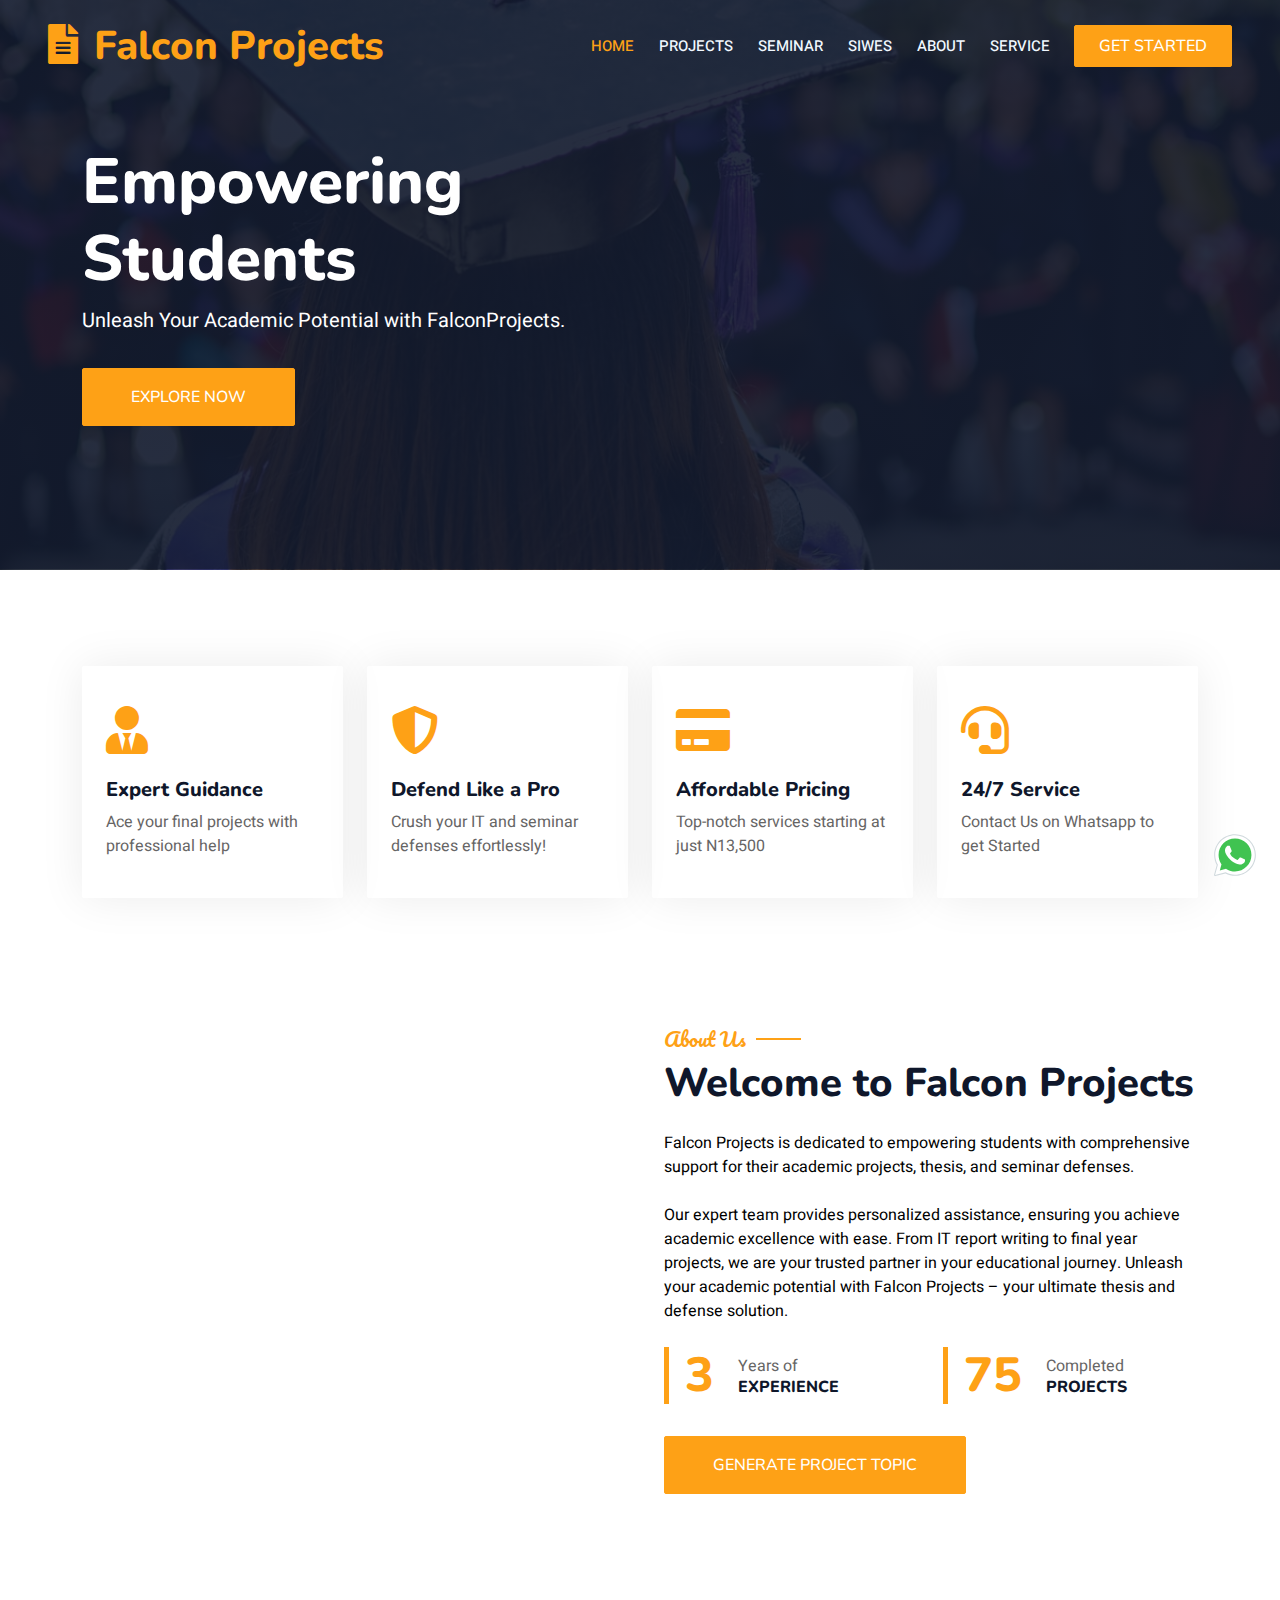
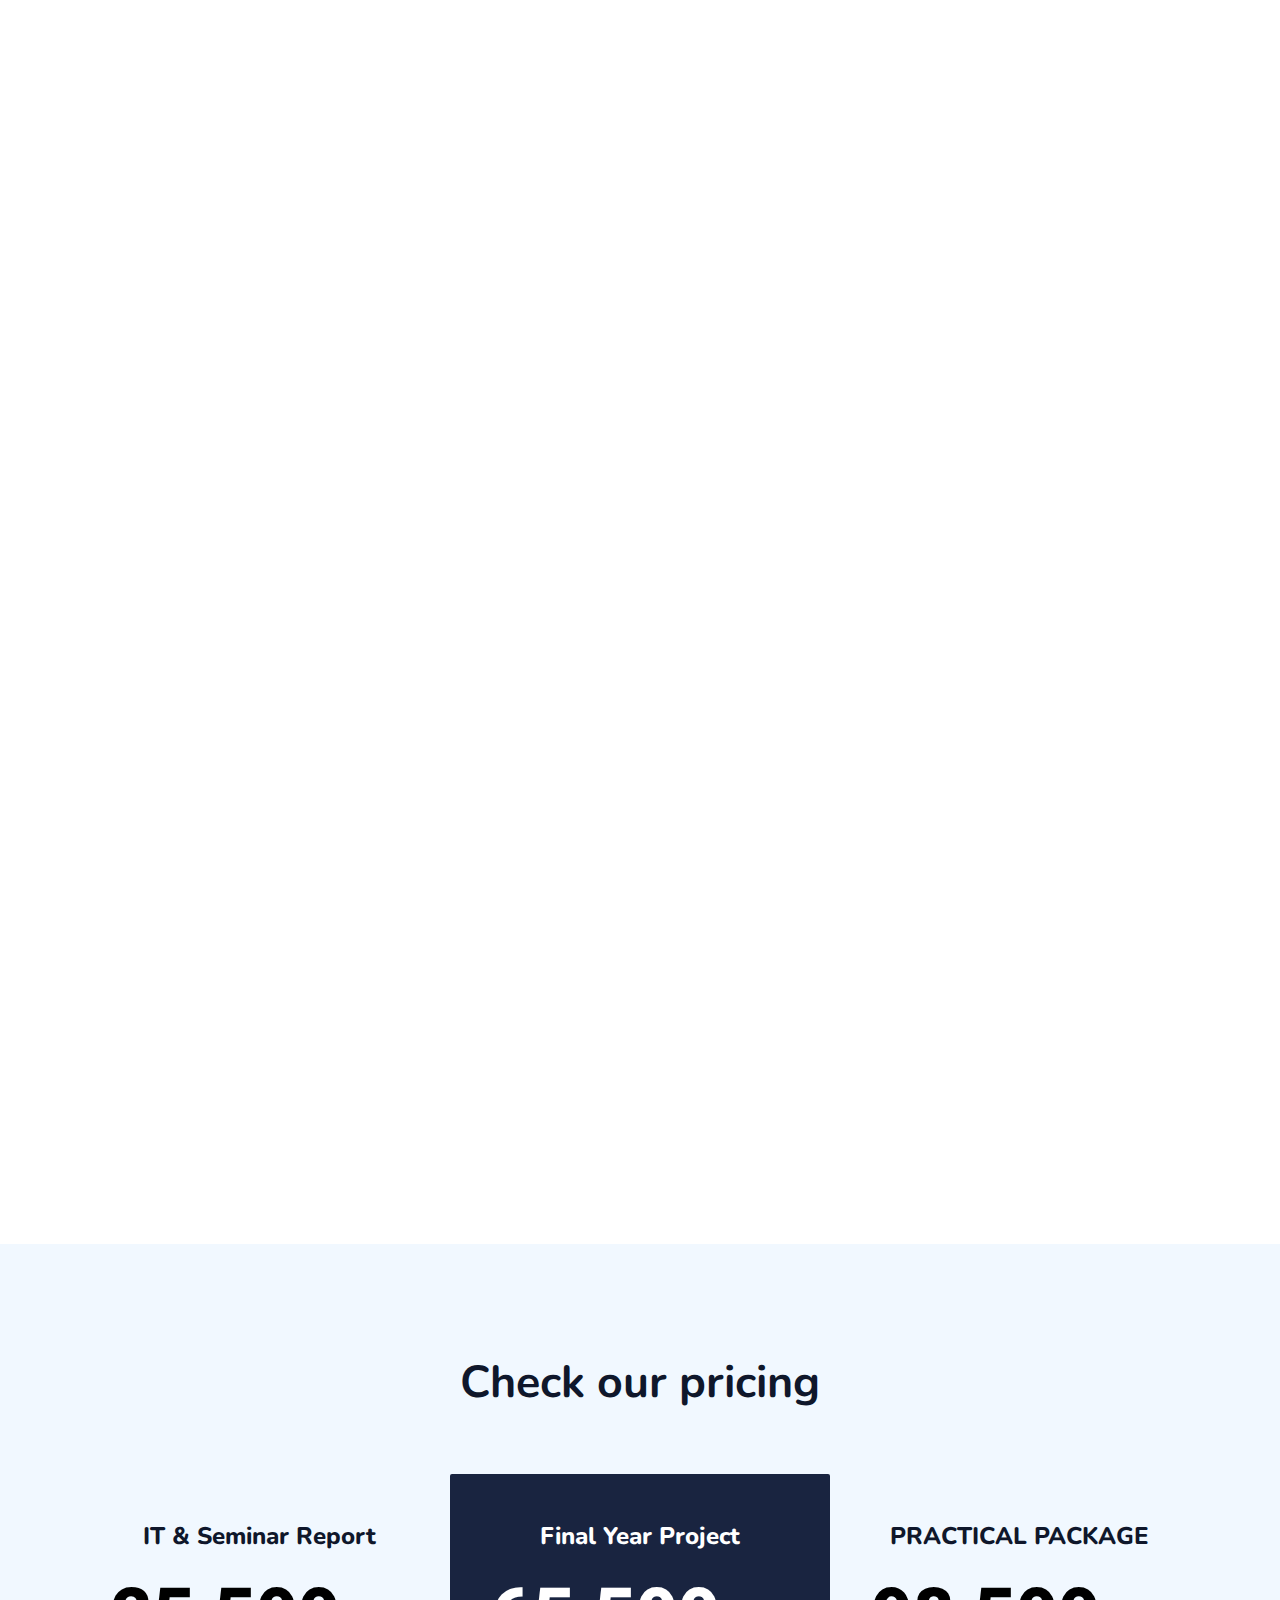
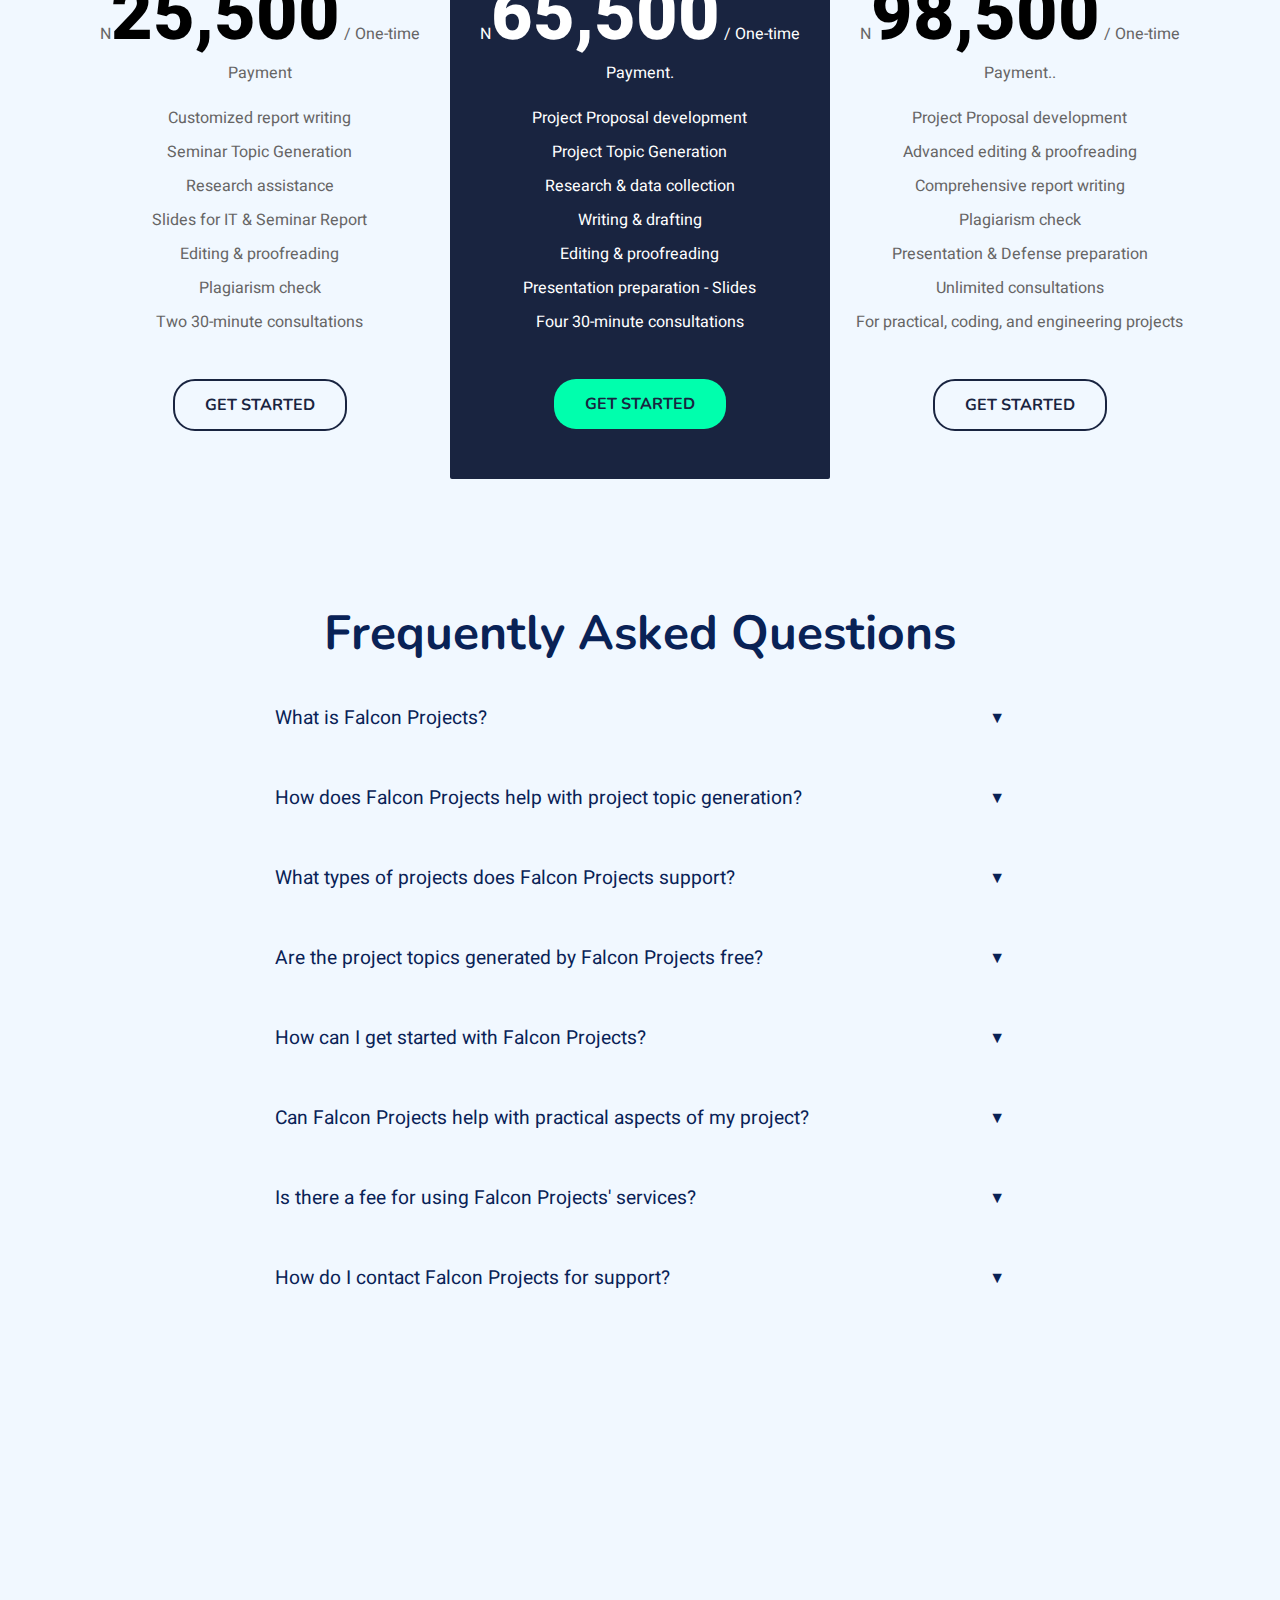
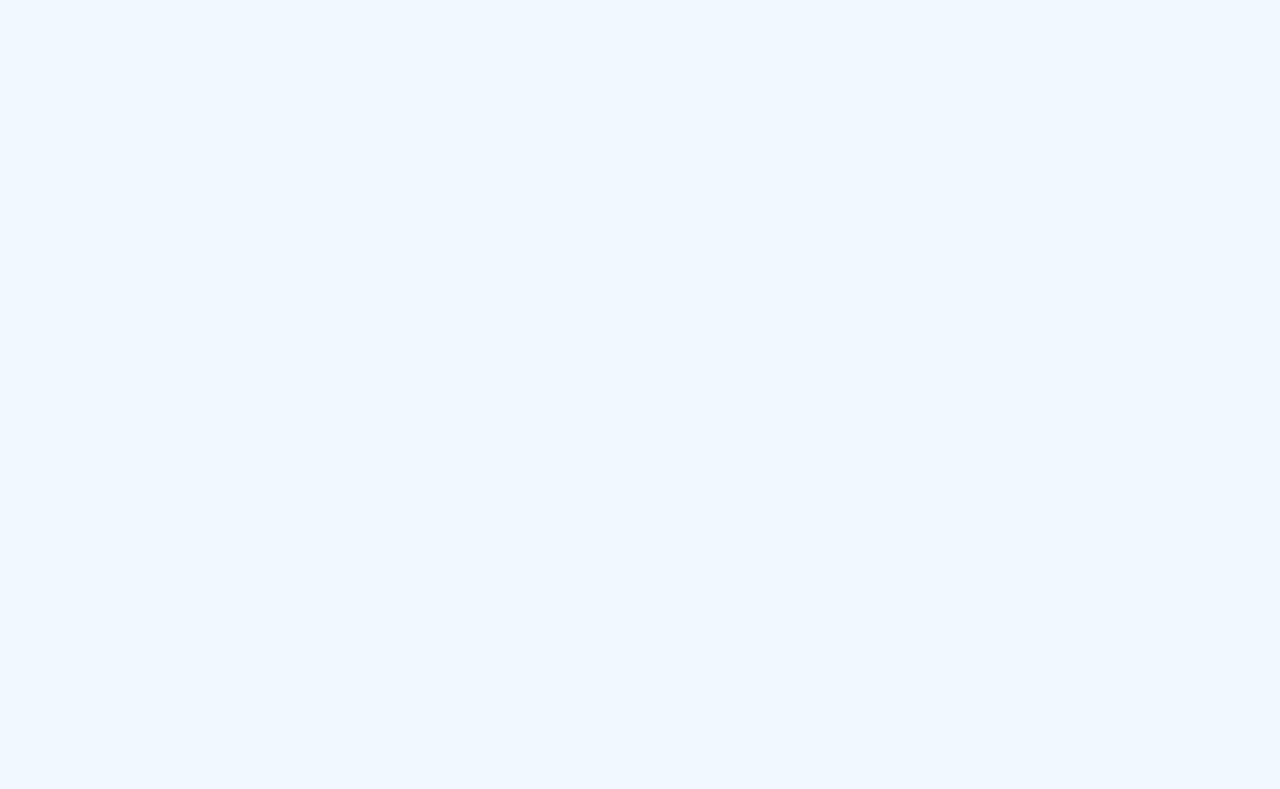
==== commit 495d6d43: "Update index.html" ====
--- a/index.html
+++ b/index.html
@@ -86,7 +86,7 @@
                     <div class="row align-items-center g-5">
                         <div class="col-lg-6 text-center text-lg-start">
                             <h1 class="display-3 text-white animated slideInLeft">Empowering<br>Students</h1>
-                            <p class="text-white animated slideInLeft mb-4 pb-2" style="font-size: 20px;">Unleash Your Academic Potential with FalconProjects. <br>Your Ultimate Thesis and Defense Solution.</p>
+                            <p class="text-white animated slideInLeft mb-4 pb-2" style="font-size: 20px;">Unleash Your Academic Potential with FalconProjects.</p>
                             <a href="generateprojecttopic.html" class="btn btn-primary py-sm-3 px-sm-5 me-3 animated slideInLeft">Explore Now</a>
                         </div>
                         <div class="col-lg-6 text-center text-lg-end overflow-hidden">
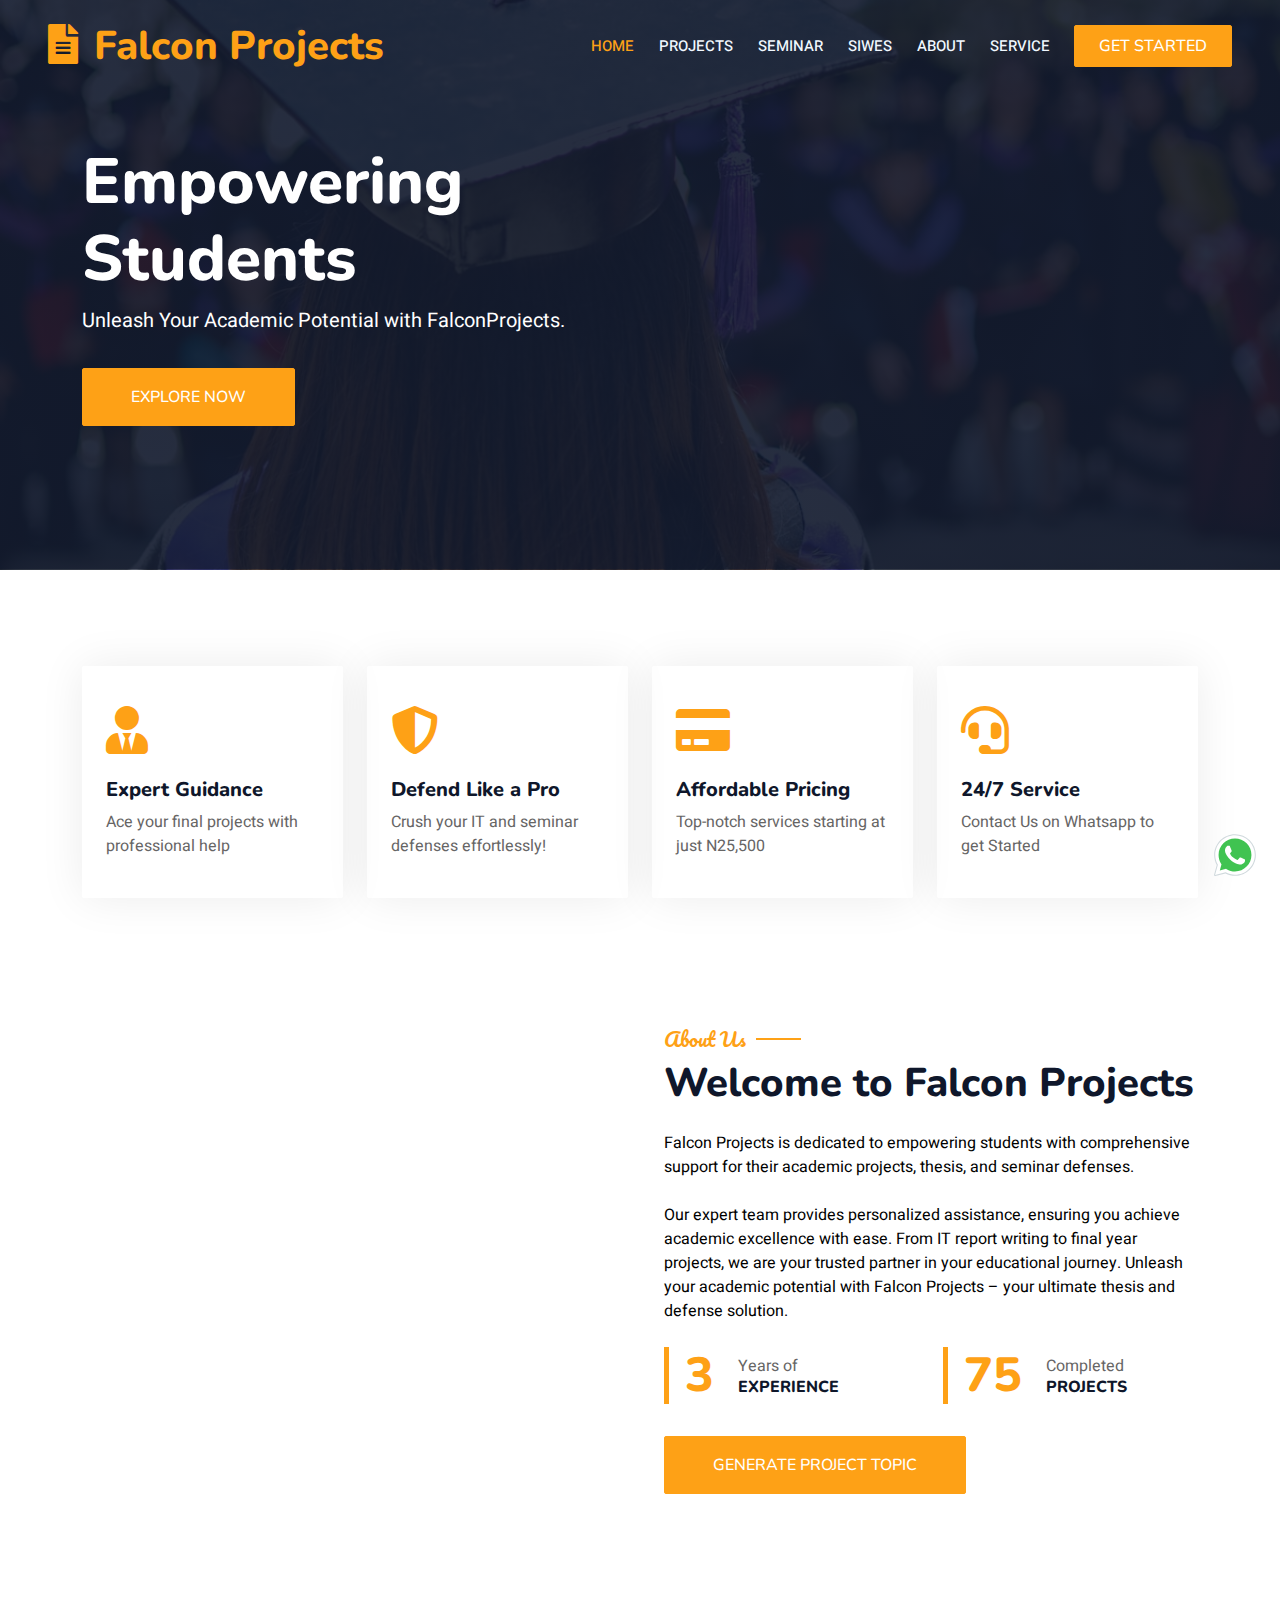
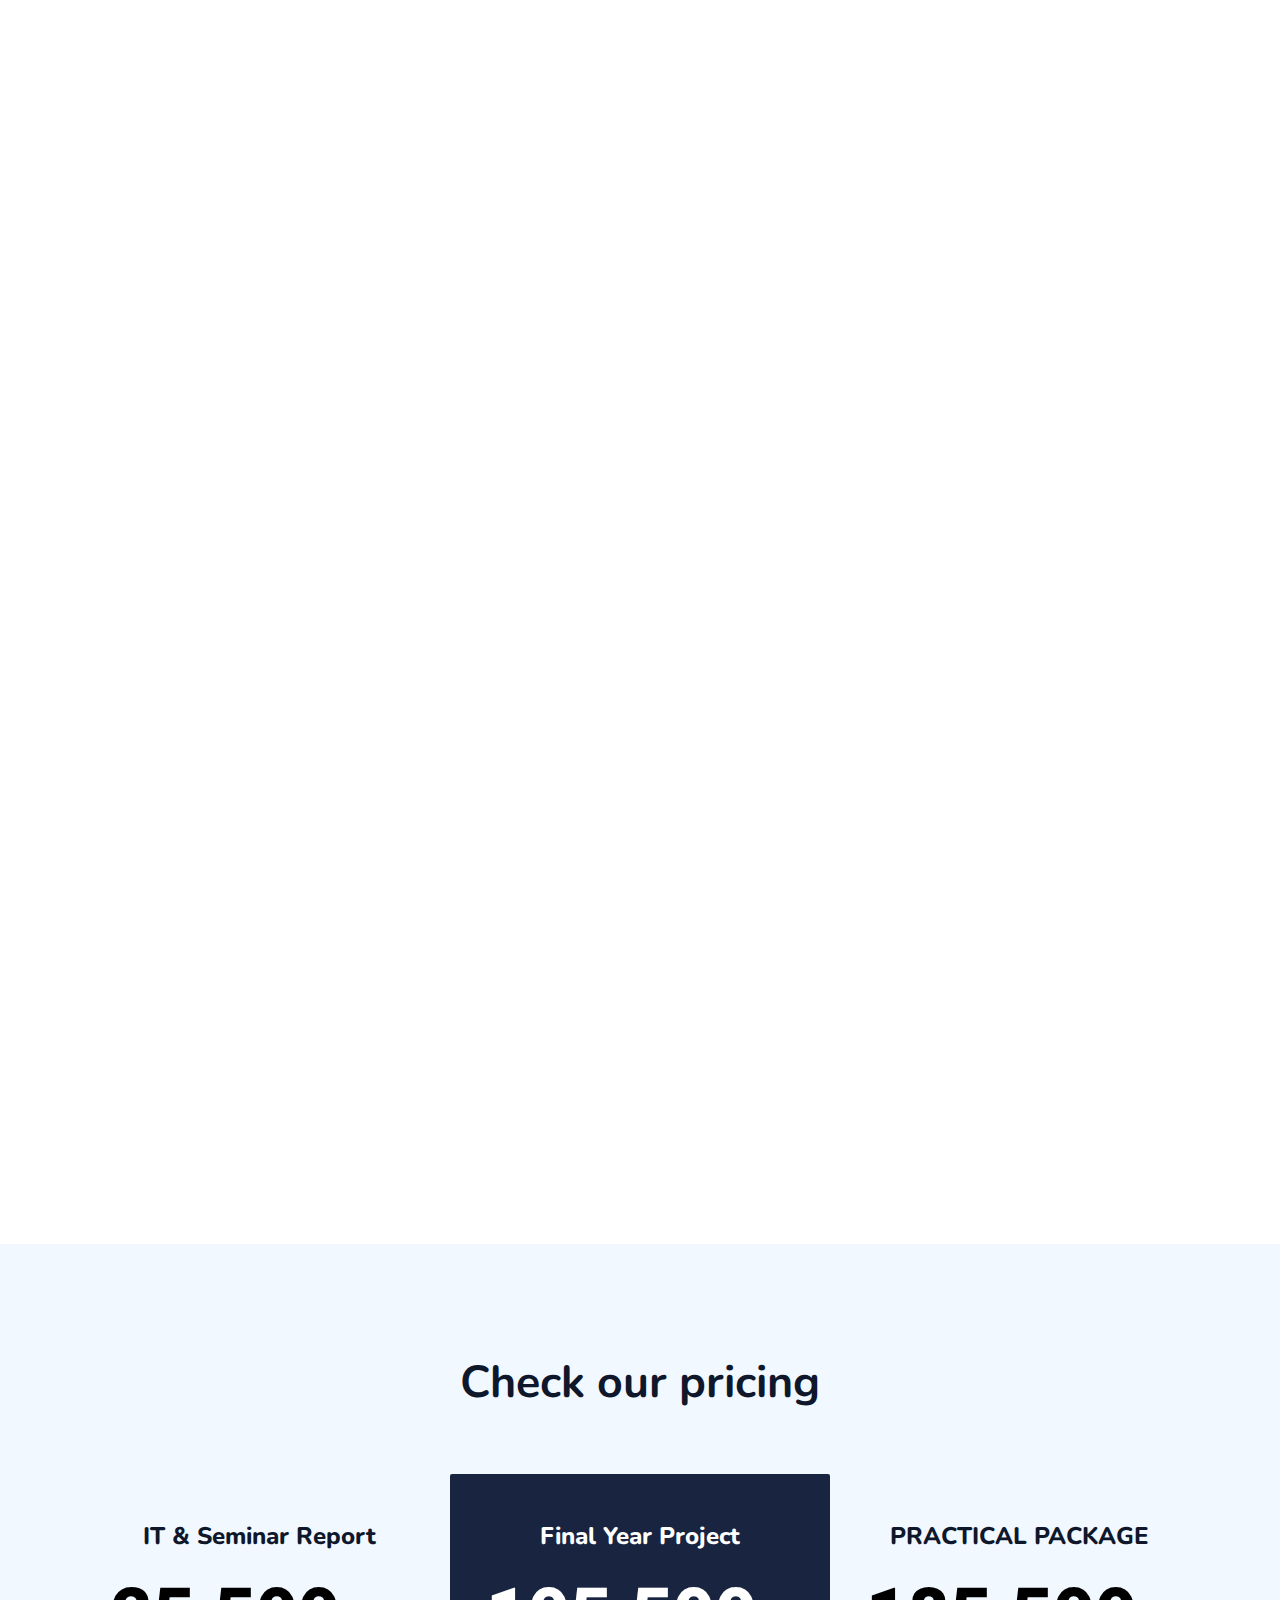
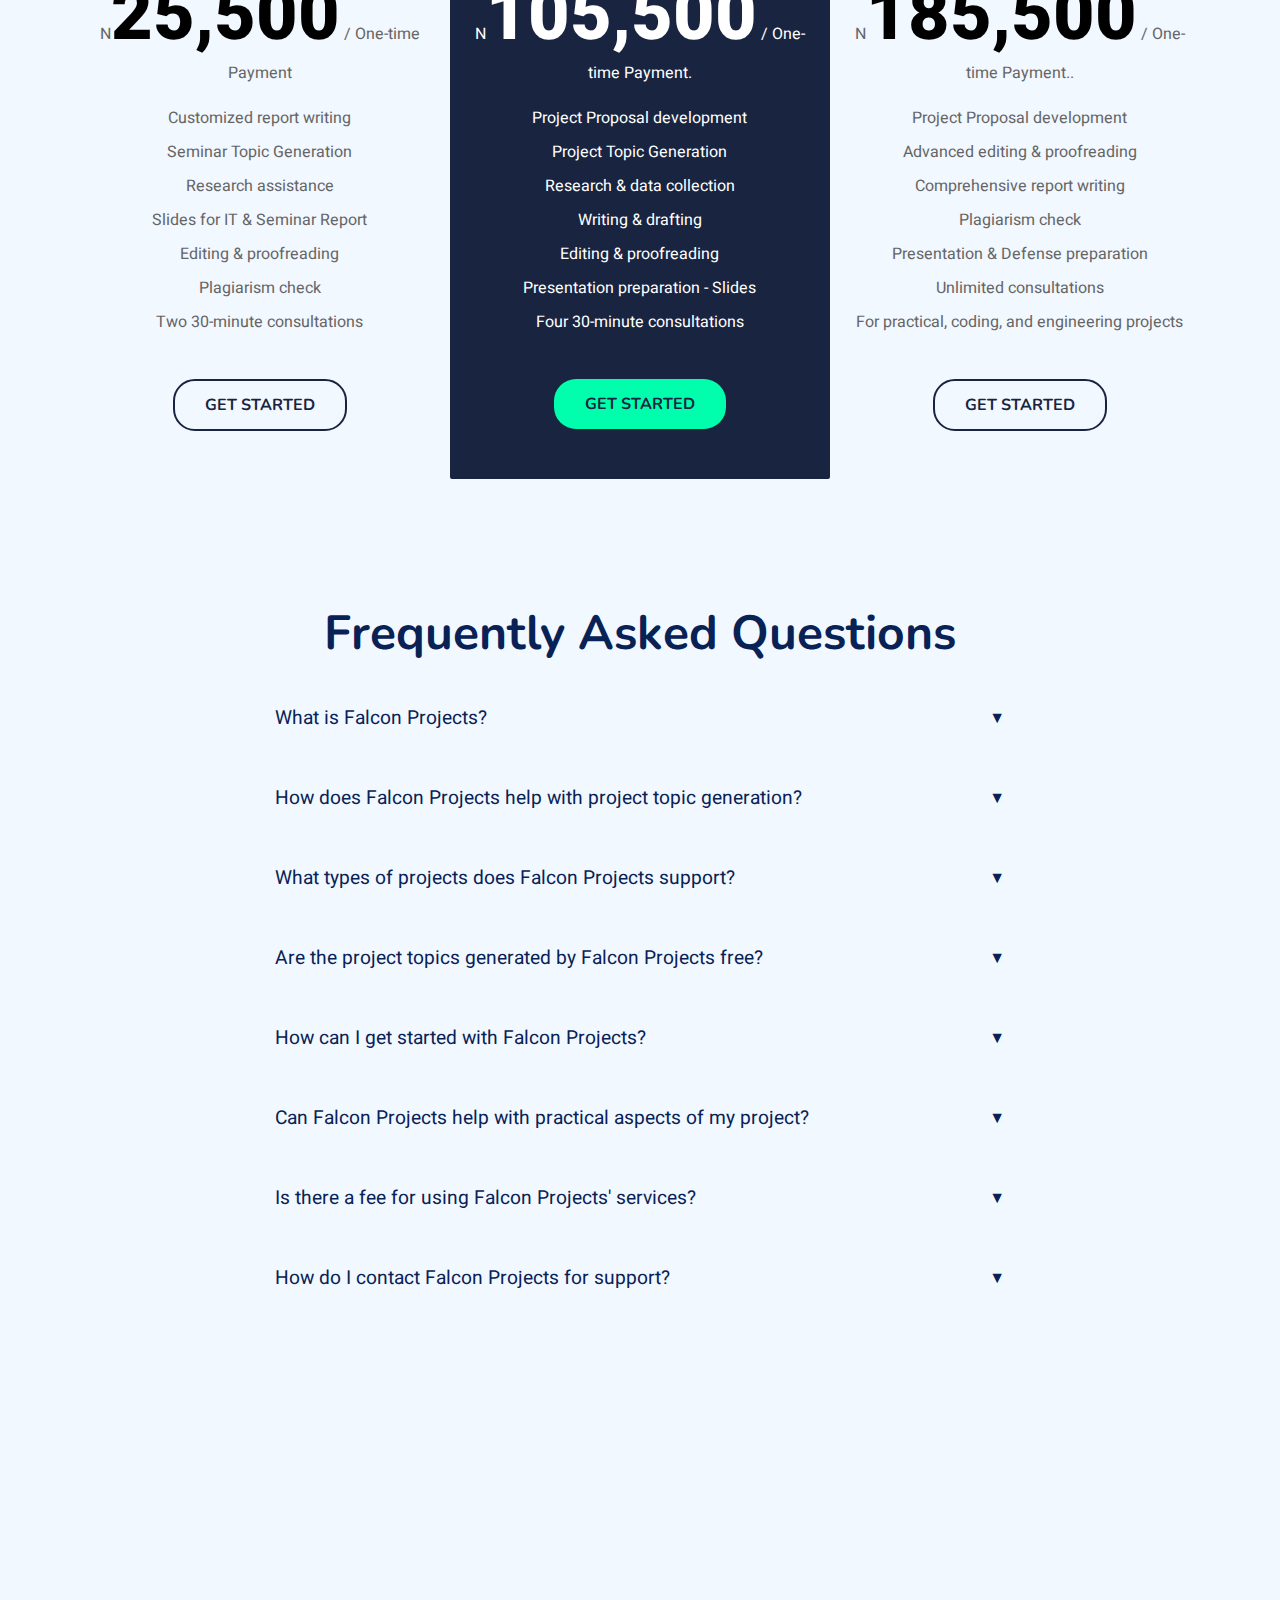
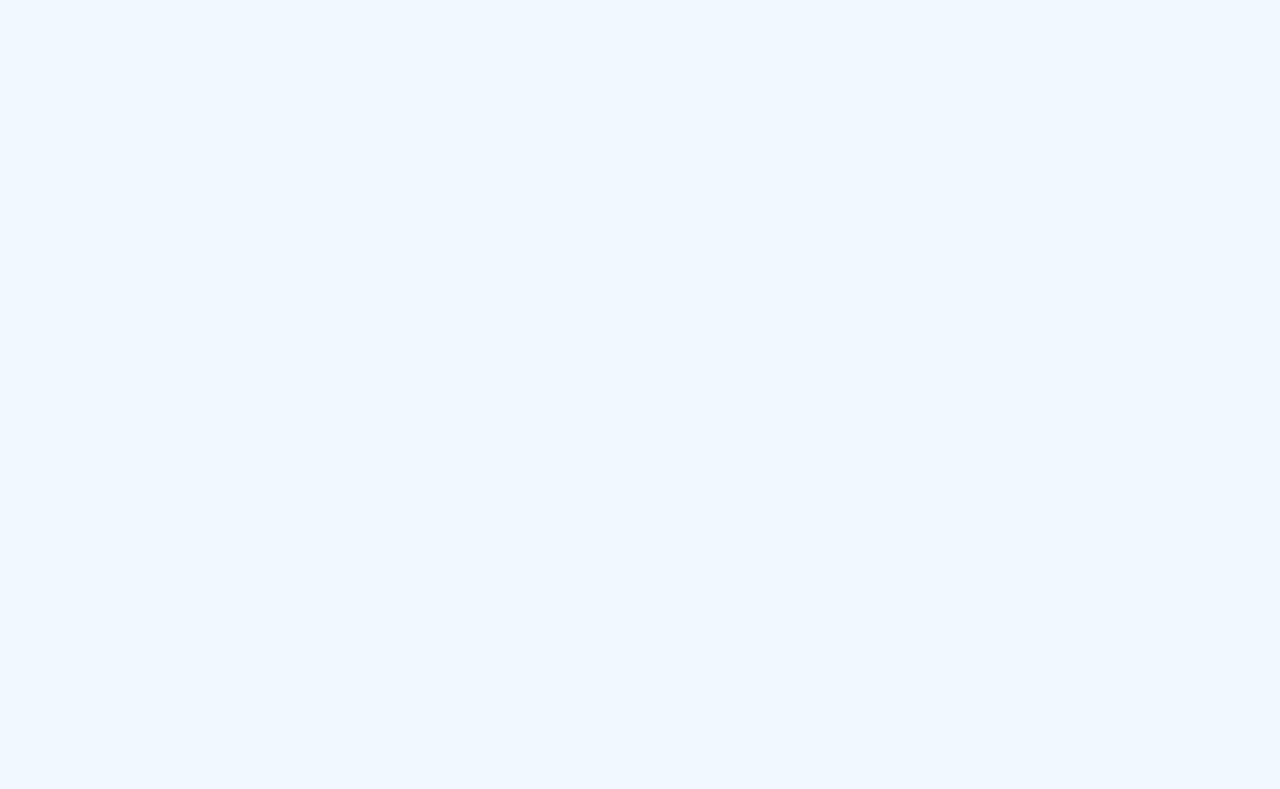
==== commit 4e3fd3b3: "Update index.html" ====
--- a/index.html
+++ b/index.html
@@ -130,7 +130,7 @@
                             <div class="p-4">
                                 <i class="fa fa-3x fa-credit-card text-primary mb-4"></i>
                                 <h5>Affordable Pricing</h5>
-                                <p>Top-notch services starting at just N13,500</p>
+                                <p>Top-notch services starting at just N25,500</p>
 
                             </div>
                         </div>
@@ -634,7 +634,7 @@
             </div>
             <div data-aos="fade-up" data-aos-duration="1000" data-aos-once="true" class="col-md-4 text-center py-4 mt-5 rounded" id="price-table__premium">
                 <h4 class="my-4" style="color: white;">Final Year Project</h4>
-                <p class="font-weight-bold">N<span class="display-2 font-weight-bold">65,500</span> / One-time Payment.</p>
+                <p class="font-weight-bold">N<span class="display-2 font-weight-bold">105,500</span> / One-time Payment.</p>
                 <ul class="list-unstyled">
                     <li>Project Proposal development</li>
                     <li>Project Topic Generation</li>
@@ -648,7 +648,7 @@
             </div>
             <div data-aos="fade-left" data-aos-delay="200" data-aos-duration="1000" data-aos-once="true" class="col-md-4 text-center py-4 mt-5">
                 <h4 class="my-4">PRACTICAL PACKAGE</h4>
-                <p class="font-weight-bold">N<span class="display-2 font-weight-bold" style="color:black;">98,500</span> / One-time Payment..</p>
+                <p class="font-weight-bold">N<span class="display-2 font-weight-bold" style="color:black;">185,500</span> / One-time Payment..</p>
                 <ul class="list-unstyled">
                     <li>Project Proposal development</li>
                     <li>Advanced editing & proofreading</li>
